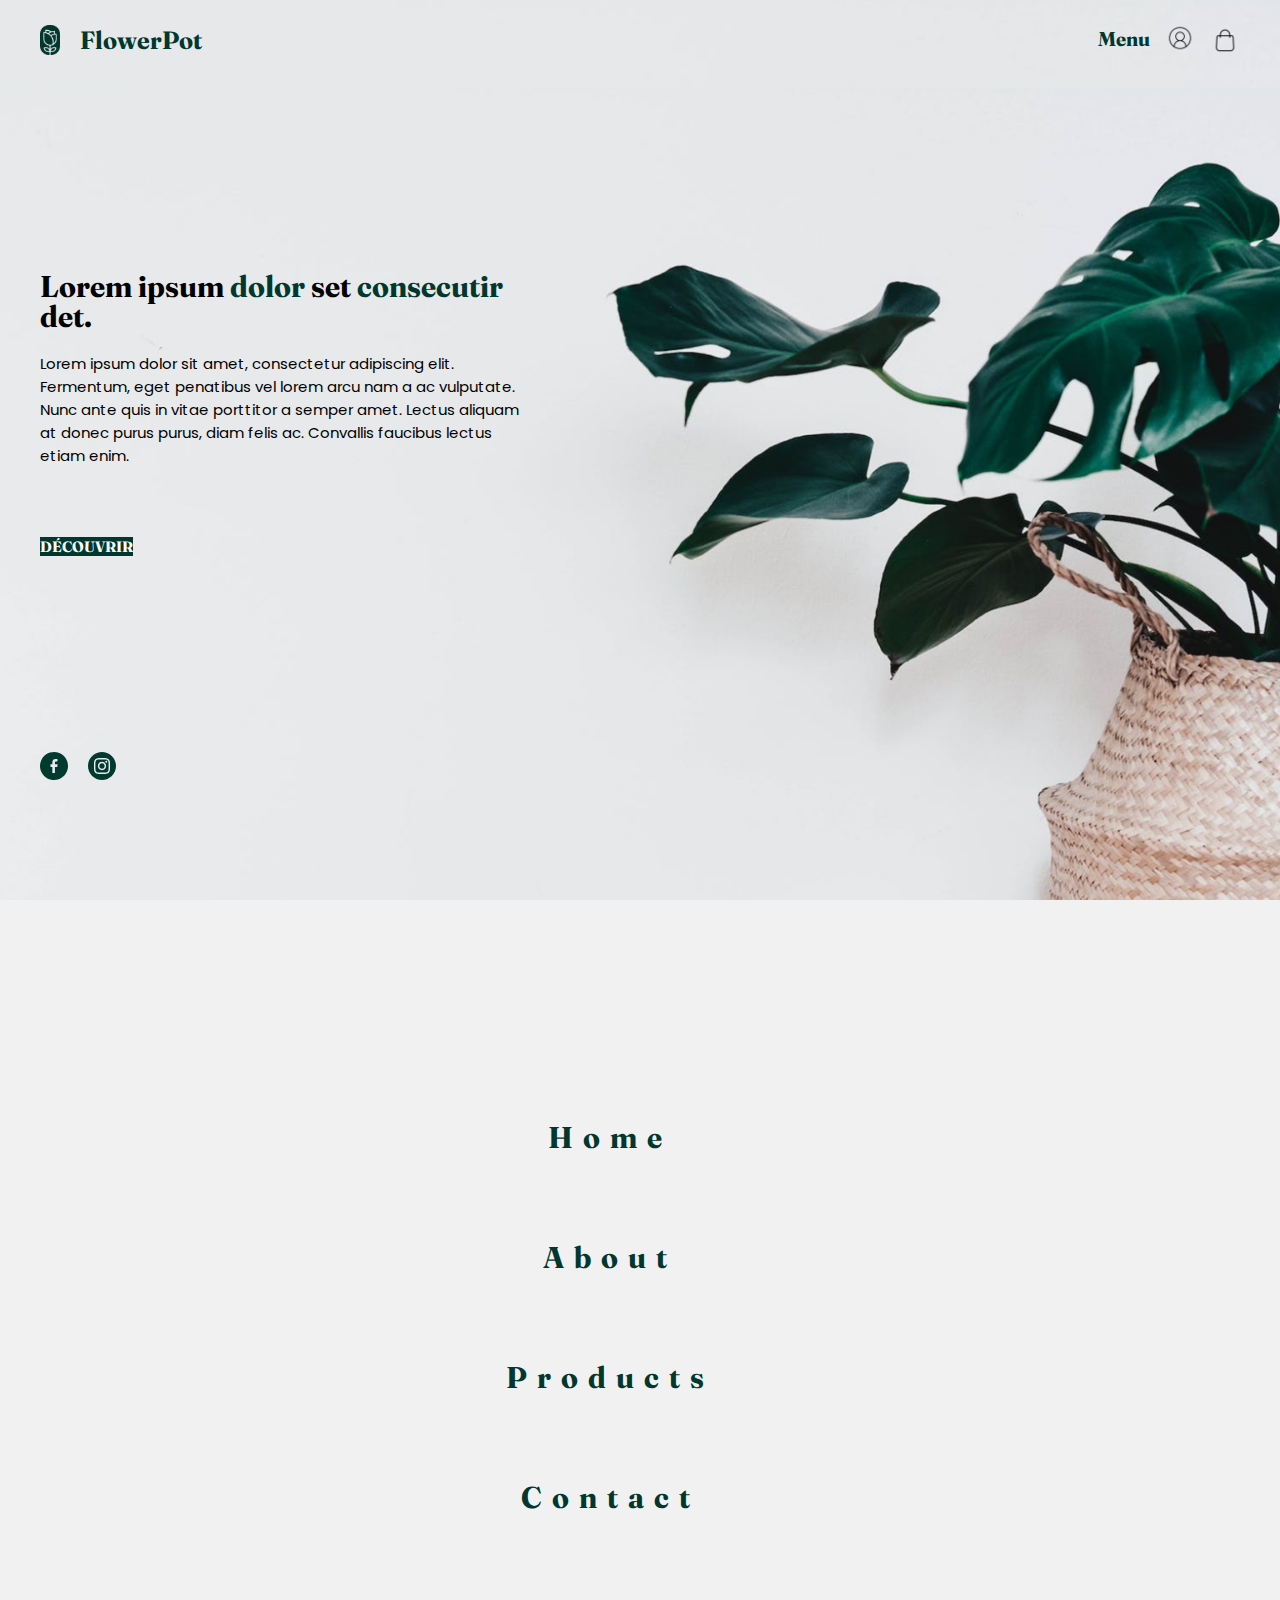
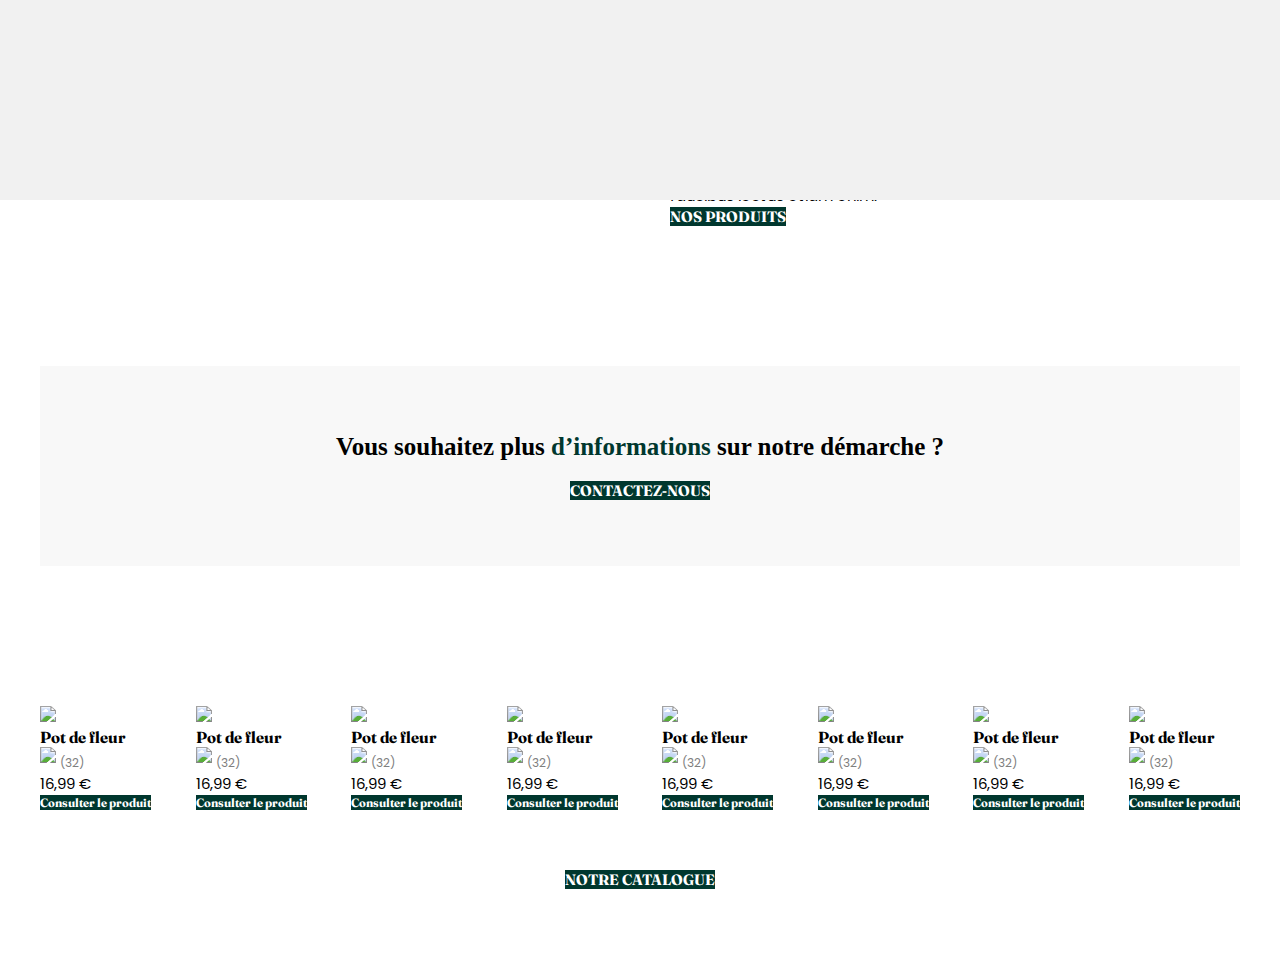
==== index.html @ 6c5908bf "Some changes" ====
<!DOCTYPE html>
<html lang="en">

<head>
    <meta charset="UTF-8">
    <meta http-equiv="X-UA-Compatible" content="IE=edge">
    <meta name="viewport" content="width=device-width, initial-scale=1.0, minimum-scale=0.5, maximum-scale=3">
    <link rel="preconnect" href="https://fonts.googleapis.com">
    <link rel="preconnect" href="https://fonts.gstatic.com" crossorigin>
    <!-- BOOTSTRAP -->
    <link href="https://cdn.jsdelivr.net/npm/bootstrap@5.2.1/dist/css/bootstrap.min.css" rel="stylesheet"
        integrity="sha384-iYQeCzEYFbKjA/T2uDLTpkwGzCiq6soy8tYaI1GyVh/UjpbCx/TYkiZhlZB6+fzT" crossorigin="anonymous">
    <!-- CSS -->
    <link href="assets/css/style.css" rel="stylesheet">
    <!-- AOS -->
    <link href="https://unpkg.com/aos@2.3.1/dist/aos.css" rel="stylesheet">
    <!-- COMPONENTS -->
    <script src="components/primarynavbar.js" type="text/javascript" defer></script>
    <title>FlowerPot - Buy a pot to feed the earth</title>
</head>

<body>
    <div class="overlay-page"></div>
    <div class="first-section">

        <!-- <div class="intro">
            <h1 class="logo-header">
                <span class="logo">Flo</span><span class="logo">wer</span><span class="logo">pot</span>
            </h1>
        </div>-->

        <navbar-primary></navbar-primary>

        <div class="wrapper-content">
            <div class="content">
                <div class="content-infos">
                    <h1>
                        Lorem ipsum <span class="bold-txt">dolor</span> set <span class="bold-txt">consecutir</span>
                        det.
                    </h1>
                    <p>Lorem ipsum dolor sit amet, consectetur adipiscing elit. Fermentum, eget penatibus vel lorem arcu
                        nam a ac vulputate. Nunc ante quis in vitae porttitor a semper amet. Lectus aliquam at donec
                        purus purus, diam felis ac. Convallis faucibus lectus etiam enim.</p>
                    <div><a class="btn primary-btn">Découvrir</a></div>
                </div>
                <div class="content-socialMedia">
                    <div class="socialMedia">
                        <a id="facebook" href="https://www.facebook.com/"
                        target="_blank" title="Lien vers la page Facebook de FlowerPot">
                            <img src="assets/images/socials/facebook.svg" alt="facebook">
                        </a>
                        <a id="instagram" href="https://www.instagram.com/"
                        target="_blank" title="Lien vers la page Instagram de FlowerPot">
                            <img src="assets/images/socials/instagram.svg" alt="instagram">
                        </a>
                    </div>

                </div>

            </div>
        </div>
    </div>
    <section class="about">
        <div class="wrapper-row">
            <div class="about__company-content">
                <h2>Lorem ipsum dolor set
                    <strong class="strong-green">consecutir</strong> det.
                </h2>
                <p>Lorem ipsum <strong>dolor sit amet</strong>, consectetur adipiscing elit. Fermentum, eget
                    <strong>penatibus vel lorem</strong> arcu nam
                    a ac vulputate. Nunc ante quis in vitae porttitor a semper amet. Lectus aliquam at donec purus
                    purus, diam felis ac. <strong>Convallis faucibus</strong> lectus etiam enim. Lorem ipsum dolor sit
                    amet, consectetur
                    adipiscing elit. Fermentum, eget penatibus vel lorem arcu nam a ac vulputate.
                </p>
                <p>Lorem ipsum dolor sit amet, consectetur <strong>adipiscing elit</strong>. Fermentum, eget penatibus
                    vel lorem arcu nam
                    a ac vulputate. Nunc ante quis in vitae porttitor a semper amet. Lectus aliquam at donec purus
                    purus, diam felis ac. Convallis faucibus lectus etiam enim. Nunc ante quis in vitae porttitor a
                    semper amet. Lectus aliquam at <strong>donec purus purus</strong>, diam felis ac. Convallis faucibus
                    lectus etiam
                    enim.Nunc ante quis in vitae porttitor a semper amet. Lectus aliquam at donec purus purus, diam
                    felis ac. Convallis faucibus lectus etiam enim.</p>
                <a class="btn primary-btn" href="/qui-sommes-nous">Qui sommes-nous ?</a>
            </div>
            <img class="about__company-img" src="assets/images/flowerpot-office.webp">
        </div>
        <div class="wrapper-row">
            <img class="about__product-img" src="assets/images/flowerpot-product.webp">
            <div class="about__product-content">
                <h2>Lorem ipsum dolor set
                    <strong class="strong-green">consecutir</strong> det.
                </h2>
                <p>Lorem ipsum <strong>dolor sit amet</strong>, consectetur adipiscing elit. Fermentum, eget
                    <strong>penatibus vel lorem</strong> arcu nam
                    a ac vulputate. Nunc ante quis in vitae porttitor a semper amet. Lectus aliquam at donec purus
                    purus, diam felis ac. <strong>Convallis faucibus</strong> lectus etiam enim. Lorem ipsum dolor sit
                    amet, consectetur
                    adipiscing elit. Fermentum, eget penatibus vel lorem arcu nam a ac vulputate.
                </p>
                <p>Lorem ipsum dolor sit amet, consectetur <strong>adipiscing elit</strong>. Fermentum, eget penatibus
                    vel lorem arcu nam
                    a ac vulputate. Nunc ante quis in vitae porttitor a semper amet. Lectus aliquam at donec purus
                    purus, diam felis ac. Convallis faucibus lectus etiam enim. Nunc ante quis in vitae porttitor a
                    semper amet. Lectus aliquam at <strong>donec purus purus</strong>, diam felis ac. Convallis faucibus
                    lectus etiam enim.</p>
                <a class="btn primary-btn" href="/nos-produits">Nos produits</a>
            </div>
        </div>
    </section>
    <section class="contact__banner">
        <div class="wrapper-row">
            <div class="banner">
                <h3>Vous souhaitez plus <strong class="strong-green">d’informations</strong> sur notre démarche ?</h3>
                <a class="btn primary-btn" href="/contact">Contactez-nous</a>
            </div>
        </div>
    </section>

    <section class="products">
        <div class="wrapper-column">
            <ul class="row products__list">
                <li class="col-sm-3">
                    <img src="./assets/images/flowerpot-product-item.webp">
                    <h3>Pot de fleur</h3>
                    <span><img src="./assets/images/flowerpot-product-rank.svg" class="product__rank">(32)</span>
                    <p class="price">16,99 €</p> <a class="btn secondary-btn" href="/nos-produits/produits">Consulter le
                        produit</a>
                </li>
                <li class="col-sm-3">
                    <img src="./assets/images/flowerpot-product-item.webp">
                    <h3>Pot de fleur</h3>
                    <span><img src="./assets/images/flowerpot-product-rank.svg" class="product__rank">(32)</span>
                    <p class="price">16,99 €</p> <a class="btn secondary-btn" href="/nos-produits/produits">Consulter le
                        produit</a>
                </li>
                <li class="col-sm-3">
                    <img src="./assets/images/flowerpot-product-item.webp">
                    <h3>Pot de fleur</h3>
                    <span><img src="./assets/images/flowerpot-product-rank.svg" class="product__rank">(32)</span>
                    <p class="price">16,99 €</p> <a class="btn secondary-btn" href="/nos-produits/produits">Consulter le
                        produit</a>
                </li>
                <li class="col-sm-3">
                    <img src="./assets/images/flowerpot-product-item.webp">
                    <h3>Pot de fleur</h3>
                    <span><img src="./assets/images/flowerpot-product-rank.svg" class="product__rank">(32)</span>
                    <p class="price">16,99 €</p> <a class="btn secondary-btn" href="/nos-produits/produits">Consulter le
                        produit</a>
                </li>
                <li class="col-sm-3">
                    <img src="./assets/images/flowerpot-product-item.webp">
                    <h3>Pot de fleur</h3>
                    <span><img src="./assets/images/flowerpot-product-rank.svg" class="product__rank">(32)</span>
                    <p class="price">16,99 €</p> <a class="btn secondary-btn" href="/nos-produits/produits">Consulter le
                        produit</a>
                </li>
                <li class="col-sm-3">
                    <img src="./assets/images/flowerpot-product-item.webp">
                    <h3>Pot de fleur</h3>
                    <span><img src="./assets/images/flowerpot-product-rank.svg" class="product__rank">(32)</span>
                    <p class="price">16,99 €</p> <a class="btn secondary-btn" href="/nos-produits/produits">Consulter le
                        produit</a>
                </li>
                <li class="col-sm-3">
                    <img src="./assets/images/flowerpot-product-item.webp">
                    <h3>Pot de fleur</h3>
                    <span><img src="./assets/images/flowerpot-product-rank.svg" class="product__rank">(32)</span>
                    <p class="price">16,99 €</p> <a class="btn secondary-btn" href="/nos-produits/produits">Consulter le
                        produit</a>
                </li>
                <li class="col-sm-3">
                    <img src="./assets/images/flowerpot-product-item.webp">
                    <h3>Pot de fleur</h3>
                    <span><img src="./assets/images/flowerpot-product-rank.svg" class="product__rank">(32)</span>
                    <p class="price">16,99 €</p> <a class="btn secondary-btn" href="/nos-produits/produits">Consulter le
                        produit</a>
                </li>
            </ul>


            <div class="btn-container">
                <a class="btn primary-btn" href="/contact">Notre catalogue</a>
            </div>
        </div>
    </section>

    <section></section>
    <footer></footer>
</body>
<!-- GSAP -->
<script src="assets/js/gsap/gsap.js"></script>
<!-- BOOTSTRAP -->
<script src="https://cdn.jsdelivr.net/npm/bootstrap@5.2.1/dist/js/bootstrap.bundle.min.js"
    integrity="sha384-u1OknCvxWvY5kfmNBILK2hRnQC3Pr17a+RTT6rIHI7NnikvbZlHgTPOOmMi466C8"
    crossorigin="anonymous"></script>
<!-- JS -->
<script src="assets/js/splashscreen.js"></script>
<script src="assets/js/header.js"></script>
<script src="assets/js/homepage.js"></script>
<!-- AOS -->
<script src="https://unpkg.com/aos@2.3.1/dist/aos.js"></script>

</html>
---- assets/css/style.css ----
* {
  padding: 0px;
  margin: 0px;
  text-decoration: none;
  list-style: none;
  box-sizing: border-box;
}

body,
html {
  font-size: 62.5% !important;
  scroll-behavior: smooth;
  width: 100%;
  overflow-x: hidden;
  margin: 0;
}

*,
:after,
:before {
  box-sizing: border-box;
  margin: 0;
}

ul {
  list-style-type: none;
  padding: 0;
}

a {
  text-decoration: none;
  color: initial;
}

@font-face {
  font-family: "fraunces";
  src: url("../font/Fraunces_Bold.woff2") format("woff2");
  font-display: swap;
}
@font-face {
  font-family: "poppins";
  src: url("../font/Poppins_Regular.woff2") format("woff2");
  font-display: swap;
}
html {
  font-size: 16px;
}
html h1 {
  font-size: 3rem;
  font-family: "fraunces";
  font-weight: bold;
  line-height: 3rem;
}
@media screen and (max-width: 900px) {
  html h1 {
    font-size: 2rem;
    line-height: 2rem;
  }
}
html h2 {
  font-size: 3rem;
  line-height: 3rem;
}
@media screen and (max-width: 900px) {
  html h2 {
    font-size: 2rem;
    line-height: 2rem;
  }
}
html h3 {
  font-size: 2.5rem;
}
@media screen and (max-width: 900px) {
  html h3 {
    font-size: 2rem;
  }
}
@media screen and (max-width: 425px) {
  html h3 {
    font-size: 1.5rem;
  }
}
html h4 {
  font-size: 2rem;
}
html p {
  font-size: 1.5rem;
  font-family: "poppins";
}
@media screen and (max-width: 900px) {
  html p {
    font-size: 1.2rem;
  }
}
@media screen and (max-width: 900px) {
  html .primary-btn, html .secondary-btn {
    font-size: 1.2rem;
  }
}
html label {
  font-size: 1.5rem;
  font-family: "poppins";
}
@media screen and (max-width: 900px) {
  html label {
    font-size: 1.2rem;
  }
}
@media screen and (max-width: 425px) {
  html label {
    font-size: 1.2rem;
  }
}

::selection {
  color: #fff;
  background: #191919;
}

.wrapper-column {
  display: flex;
  max-width: 134rem;
  width: 100%;
  margin: 0 auto;
  padding: 0 4rem;
  flex-direction: column;
}

.wrapper-row {
  display: flex;
  align-items: center;
  max-width: 134rem;
  width: 100%;
  margin: 0 auto;
  padding: 0 4rem;
  flex-direction: row;
}
@media screen and (max-width: 900px) {
  .wrapper-row {
    flex-direction: column;
  }
}

.wrapper-row + .wrapper-row {
  padding-top: 12rem;
}
@media screen and (max-width: 900px) {
  .wrapper-row + .wrapper-row {
    padding-top: 8rem;
  }
}

.strong-green {
  color: #00372E;
}

.primary-btn {
  background-color: #00372E;
  border-radius: 0;
  text-transform: uppercase;
  font-size: 1.5rem;
  color: #fff;
  font-weight: bold;
  font-family: "fraunces";
  --bs-btn-padding-x: 1.75rem;
  --bs-btn-padding-y: .6rem;
  margin-top: 2rem;
}
.primary-btn:hover {
  background-color: #191919 !important;
  color: #fff !important;
}

.secondary-btn {
  background-color: #00372E;
  border-radius: 0;
  font-size: 1.2rem;
  color: #fff;
  font-weight: bold;
  font-family: "fraunces";
  --bs-btn-padding-x: 1.5rem;
  --bs-btn-padding-y: .6rem;
}
.secondary-btn:hover {
  background-color: #191919 !important;
  color: #fff !important;
}

.btn-container {
  display: flex;
  justify-content: center;
}

.cta-discover {
  width: 250px;
  border: #00372E;
  height: 40px;
  background-color: #00372E;
  display: flex;
  align-items: center;
  justify-content: center;
  color: white;
  transition: 0.2s ease-in-out;
  font-family: "poppins";
  cursor: pointer;
}
.cta-discover:hover {
  background-color: white;
  color: #00372E;
  border: 1px solid #00372E;
}

@keyframes translateTxt {
  0% {
    opacity: 0;
    transform: translateY(40px);
  }
  100% {
    opacity: 1;
    transform: translateY(0px);
  }
}
@keyframes fadePage {
  0% {
    opacity: 0;
  }
  100% {
    opacity: 1;
  }
}
.overlay-page {
  position: absolute;
  overflow: hidden;
  background-color: #00372E;
  width: 0vw;
  height: 100vh;
  top: 0;
  left: 0;
  z-index: 9999999999;
  animation: transitionPage 1.3s ease-in-out;
}

@keyframes transitionPage {
  0% {
    transform: translateX(100vw);
    width: 0%;
  }
  50% {
    transform: translateX(0vw);
    width: 50%;
  }
  50% {
    transform: translateX(0vw);
    width: 100%;
  }
}
.secondary__header {
  background-color: #F8F8F8;
  position: relative !important;
}

#header {
  width: 100%;
  height: 80px;
  position: absolute;
  top: 0;
  left: 0;
  display: flex;
  justify-content: space-around;
  align-items: center;
}
#header #header-wrapper {
  max-width: 134rem;
  padding: 0 4rem;
  width: 100%;
  height: 100%;
  display: flex;
  z-index: 8888888;
}
#header #header-wrapper #logo-wrapper {
  width: 50%;
  height: 100%;
  display: flex;
  align-items: center;
  justify-content: center;
  transition: 0.1s ease-in-out;
}
#header #header-wrapper #logo-wrapper a {
  display: flex;
  width: 100%;
  height: 100%;
  align-items: center;
  justify-content: flex-start;
  text-decoration: none;
}
#header #header-wrapper #logo-wrapper a img {
  width: 20px;
  height: auto;
  opacity: 1 !important;
  bottom: 0px;
}
#header #header-wrapper #logo-wrapper a p {
  margin-bottom: 0px;
  margin-left: 20px;
  font-family: "fraunces";
  border-bottom: 0px;
  color: #00372E;
  font-weight: bold;
  font-size: 2.5rem;
}
#header #header-wrapper #menu-wrapper {
  width: 50%;
  height: 100%;
  display: flex;
  align-items: center;
  justify-content: flex-end;
  font-family: "fraunces";
  font-size: 2rem;
}
#header #header-wrapper #menu-wrapper img {
  height: auto;
  width: 30px;
  margin-left: 15px;
  cursor: pointer;
  color: #00372E;
}
#header #header-wrapper #menu-wrapper img:hover {
  opacity: 0.8;
}
#header #header-wrapper #menu-wrapper .menu {
  margin-top: -3px;
  text-decoration: none;
  color: #00372E;
  font-weight: 400;
  cursor: pointer;
}
#header #header-wrapper #menu-wrapper .menu:hover {
  opacity: 0.8;
}

.first-section {
  height: 100vh;
  width: 100vw;
  background-image: url("../../../assets/images/header/header.png");
  background-size: cover;
  background-position: center;
  display: flex;
  justify-content: center;
  align-items: center;
  animation: transitionPage 1.5s ease-in-out;
}
.first-section .wrapper-content {
  width: 100%;
  max-width: 134rem;
  padding: 0 4rem;
  height: 80vh;
}
.first-section .wrapper-content .content {
  width: 100%;
  height: 100%;
  display: flex;
  flex-direction: column;
  justify-content: space-around;
}
.first-section .wrapper-content .content .content-infos {
  width: 40%;
  height: 90%;
  display: flex;
  flex-direction: column;
  justify-content: center;
}
.first-section .wrapper-content .content .content-infos h1 {
  margin-bottom: 20px;
}
.first-section .wrapper-content .content .content-infos h1 .bold-txt {
  color: #00372E;
}
.first-section .wrapper-content .content .content-infos p {
  margin-bottom: 50px;
}
.first-section .wrapper-content .content .content-infos div {
  display: flex;
}
@media screen and (max-width: 900px) {
  .first-section .wrapper-content .content .content-infos {
    width: 60%;
  }
}
@media screen and (max-width: 600px) {
  .first-section .wrapper-content .content .content-infos {
    width: 100%;
  }
}
.first-section .wrapper-content .content .content-socialMedia {
  width: 50%;
  height: 10%;
  display: flex;
  justify-content: flex-start;
  align-items: center;
}
.first-section .wrapper-content .content .content-socialMedia .socialMedia {
  display: flex;
  justify-content: space-around;
  width: 50%;
  height: 20%;
  align-items: flex-end;
  justify-content: flex-start;
}
.first-section .wrapper-content .content .content-socialMedia .socialMedia a {
  margin-right: 20px;
}
.first-section .wrapper-content .content .content-socialMedia .socialMedia a img {
  width: 28px;
  height: auto;
}
@media screen and (max-width: 900px) {
  .first-section {
    background-position: initial;
  }
}

.fullPageMenu {
  position: fixed;
  top: 0;
  left: 0;
  width: 100%;
  height: 100%;
  background: #f1f1f1;
  transition: 1s ease-in-out;
  display: flex;
  flex-direction: column;
  align-items: center;
  transform: translateY(100%);
  z-index: 1000000;
  -webkit-overflow-scrolling: none;
  overflow: hidden;
  overscroll-behavior: none;
}
.fullPageMenu .nav {
  display: flex;
  height: 100%;
  width: 100%;
  justify-content: center;
  align-items: center;
  font-size: 3rem;
  font-family: "fraunces";
  -webkit-overflow-scrolling: none;
  overflow: hidden;
  overscroll-behavior: none;
}
.fullPageMenu .nav ul {
  display: flex;
  justify-content: center;
  align-items: center;
  opacity: 1;
  flex-direction: column;
  margin: auto;
  font-weight: bold;
}
.fullPageMenu .nav ul:hover a {
  opacity: 0.3;
}
.fullPageMenu .nav ul :hover a:hover {
  opacity: 1;
}
.fullPageMenu .nav ul li {
  transition: 0.2s ease-in-out;
  line-height: 55px;
  text-align: justify;
  opacity: 1;
  font-family: 0.8rem;
  margin-bottom: 20px;
  display: flex;
  width: auto;
  height: 100px;
  justify-content: space-between;
  transition: 0.1s ease-in-out;
}
.fullPageMenu .nav ul li:hover img {
  display: block;
  transform: scale(1);
}
.fullPageMenu .nav ul li a {
  transition: 0.4s ease-in-out;
  text-decoration: none;
  color: #00372E;
  letter-spacing: 10px;
}
.fullPageMenu .nav ul li img {
  width: 40px;
  height: 40px;
  transform: scale(0);
  transition: 0.2s ease-in-out;
  margin-top: 10px;
  margin-left: 20px;
}
.fullPageMenu .img-wrapper {
  overflow: hidden;
  width: 250px;
  height: 350px;
  position: absolute;
  top: 45%;
  left: 25%;
  transform: translate(-50%, -50%);
  opacity: 0.8;
  border-radius: 25px;
  cursor: pointer;
}
.fullPageMenu .img-wrapper img {
  height: 100%;
  width: 100%;
  transition: 0.3s ease-in-out;
}
.fullPageMenu .img-wrapper img:hover {
  transform: scale(1.5);
}

.fullPageMenu.active {
  top: 0;
  left: 0;
  opacity: 1;
  position: fixed;
  transform: translateY(0%);
  z-index: 1000000;
}

.menu {
  z-index: 9999999999;
}
.menu .menuicon {
  position: fixed;
  top: 42px;
  right: 20px;
  height: 20px;
  width: 20px;
  background-color: black;
  border-radius: 150px;
  transform: scale(1);
  transition: 0.4s ease-in-out;
  cursor: pointer;
  z-index: 1000000;
}
.menu .menuicon:hover {
  transform: scale(1.1);
}
.menu p {
  position: fixed;
  top: 40px;
  right: 70px;
  height: 20px;
  width: 20px;
  transform: scale(1);
  transition: 0.4s ease-in-out;
  cursor: pointer;
  font-family: "fraunces";
  font-weight: 200;
  font-size: 20px;
  z-index: 1000000;
}
.menu .menuicon.active {
  height: 20px;
  width: 20px;
  background-color: black;
  border-radius: 150px;
  transform: scale(1);
  transition: 0.4s ease-in-out;
  cursor: pointer;
  z-index: 1000000;
}
.menu .menuicon.active:hover {
  transform: scale(1.1);
}
.menu:hover p {
  opacity: 1;
}

.footer {
  background: #191919;
  justify-content: space-between;
  width: 100%;
  height: auto;
}
.footer .user_footer {
  display: flex;
  align-items: center;
  justify-content: space-between;
  width: 100%;
  height: 30vh;
}
.footer .user_footer .reseaux {
  color: #FFFFFF;
  display: flex;
  justify-content: space-between;
  flex-direction: column;
  align-items: flex-start;
  width: 50%;
  height: 80%;
}
.footer .user_footer .reseaux .wrapper-reseaux {
  width: 80%;
  height: 100%;
  margin: auto;
  display: flex;
  flex-direction: column;
  justify-content: space-around;
}
.footer .user_footer .reseaux .logo {
  width: auto;
  height: auto;
  opacity: 1;
  display: flex;
  align-items: center;
}
.footer .user_footer .reseaux .logo h2 {
  font-size: 2rem;
}
.footer .user_footer .reseaux .logo img {
  color: white;
  width: 25px;
  margin-right: 10px;
}
.footer .user_footer .reseaux .txt {
  width: 60%;
  height: auto;
}
.footer .user_footer .reseaux .txt p {
  font-size: 1rem;
}
.footer .user_footer .reseaux .links a img {
  margin-right: 10px;
}
.footer .user_footer .infos {
  display: flex;
  justify-content: space-between;
  font-family: "Poppins" !important;
  width: 50%;
  height: 100%;
  color: white;
  align-items: center;
}
.footer .user_footer .infos .list_info {
  display: flex;
  width: 100%;
  height: auto;
  justify-content: space-around;
}
.footer .user_footer .infos .list_info li h3 {
  font-size: 1.5rem;
  margin-bottom: 5px;
}
.footer .user_footer .infos .list_info li ul li {
  font-size: 1rem;
  margin-bottom: 5px;
}
.footer .user_footer .infos .list_info li ul li a {
  color: white;
}
.footer .line {
  width: 89%;
  height: 1px;
  left: 241.77px;
  top: 348px;
  color: white;
  background-color: white;
  margin: auto;
}
.footer .right {
  height: 6vh;
  width: 88%;
  display: flex;
  justify-content: space-between;
  color: white;
  margin: auto;
  align-items: center;
}
.footer .right .right_p {
  font-size: 1rem;
  font-family: "poppins";
}

.section__info {
  padding: 40px 0;
  height: 100%;
  width: 100%;
  display: flex;
  flex-direction: row;
  justify-content: center;
  text-align: justify;
}
.section__info h2 {
  font-family: "fraunces";
  font-weight: bold;
  font-size: 2rem;
  line-height: 2rem;
  margin-bottom: 1rem;
  margin-top: 2rem;
}
.section__info h3 {
  font-family: "fraunces";
  font-weight: bold;
  font-size: 1.6rem;
  line-height: 1.6rem;
  margin-bottom: 1rem;
}
.section__info p,
.section__info li {
  font-size: 1.5rem;
  font-family: "poppins";
  margin-bottom: 1rem;
}
.section__info ul {
  padding-left: 1rem;
}
.section__info a {
  font-weight: bold;
}
.section__info a:hover {
  color: #00372E;
}

.intro {
  position: fixed;
  z-index: 1;
  left: 0;
  top: 0;
  width: 100%;
  height: 100vh;
  background-color: #00372E;
  color: white;
  transition: 1s;
  z-index: 99999999;
}

.logo-header {
  position: absolute;
  top: 50%;
  left: 50%;
  transform: translate(-50%, -50%);
}

.logo {
  position: relative;
  display: inline-block;
  bottom: -20px;
  opacity: 0;
  font-size: 5rem;
  font-weight: 600;
}

.logo.active {
  bottom: 0;
  opacity: 1;
  transition: ease-in-out 0.5s;
}

.logo.fade {
  bottom: 150px;
  opacity: 0;
  transition: ease-in-out 0.5s;
}

#error-page {
  position: absolute;
  top: 0;
  left: 0;
  height: 100vh;
  width: 100vw;
  background-color: white;
}

.wrapper_txt {
  display: flex;
  justify-content: center;
  align-items: center;
  flex-direction: column;
  position: absolute;
  transform: translate(-50%, -50%);
  color: black;
  text-align: center;
  z-index: 9999;
  animation: translateText 4s ease-in-out;
  animation-iteration-count: infinite;
}
.wrapper_txt h1 {
  font-size: 5rem;
}
.wrapper_txt #drag-txt {
  font-size: 1rem;
}
.wrapper_txt #drag-txt span {
  font-style: italic;
}
.wrapper_txt #drag-txt a {
  border-bottom: 1px solid;
}

@keyframes translateText {
  0% {
    transform: translateY(0px);
  }
  50% {
    transform: translateY(-10px);
  }
  100% {
    transform: translateY(0px);
  }
}
.content__drag-area {
  height: 100vh;
  width: 100vw;
  color: aquamarine;
  position: absolute;
  top: 0;
  left: 0;
  display: flex;
  justify-content: space-around;
  align-items: center;
}

.img-drag {
  position: relative;
  background-color: white;
  width: 16vw;
  height: 20vw;
  min-height: 150px;
  min-width: 120px;
  max-height: 750px;
  max-width: 600px;
  margin: 4rem;
  cursor: grab;
  /* will-change: transform; */
}
.img-drag img {
  width: 100%;
  height: 100%;
}

/*About*/
.about,
.contact__banner, .products, .contact {
  padding: 70px 0;
  height: 100%;
  width: 100%;
  display: flex;
  flex-direction: row;
  justify-content: center;
  flex-direction: column;
}

.about__company-content {
  width: 50%;
  margin-right: 6rem;
}
@media screen and (max-width: 900px) {
  .about__company-content {
    width: 100%;
    margin-right: 0;
  }
}
.about__company-content h2 {
  font-family: "fraunces";
  font-weight: bold;
  margin-bottom: 2rem;
}

.about__company-img,
.about__product-img {
  width: 50%;
}
@media screen and (max-width: 900px) {
  .about__company-img,
.about__product-img {
    width: 100% !important;
    margin-top: 4rem;
    order: 2;
  }
}

.about__product-content {
  width: 50%;
  margin-left: 6rem;
}
@media screen and (max-width: 900px) {
  .about__product-content {
    width: 100%;
    margin-left: 0;
  }
}
.about__product-content h2 {
  font-family: "fraunces";
  font-weight: bold;
  margin-bottom: 2rem;
}

.about__company-img {
  width: 50%;
}

/*Contact banner*/
@media screen and (max-width: 900px) {
  .contact__banner {
    padding: 0;
  }
}
.contact__banner .banner {
  height: 20rem;
  width: 100%;
  background-color: #F8F8F8;
  background-image: url(../images/flowerpot-contact-banner.webp);
  background-position: center;
  background-repeat: no-repeat;
  background-size: cover;
  display: flex;
  flex-direction: column;
  justify-content: center;
  align-items: center;
  padding: 0 3rem;
  text-align: center;
}

/*Homeage products*/
.products .btn-container {
  margin-top: 4rem;
}

.products__list {
  display: flex;
  flex-direction: row;
  flex-wrap: wrap;
  justify-content: space-between;
  row-gap: 4rem;
}
.products__list h3, .products__list .product__price {
  font-family: "fraunces";
  font-size: 1.6rem;
  font-weight: bold;
}
.products__list img {
  width: 100%;
  margin-bottom: 0.4rem;
}
.products__list .product__rank {
  width: 90px;
  margin-right: 0.4rem;
}
.products__list span {
  font-family: "poppins";
  font-size: 1.2rem;
  color: gray;
}

.page__banner {
  height: 160px;
  padding: 4rem;
  background-image: url(../../../assets/images/header/header.png);
  background-repeat: no-repeat;
  background-size: cover;
  background-position: center;
  margin-bottom: 4rem;
  display: flex;
  flex-direction: column;
  justify-content: center;
}
.page__banner h1 {
  background: #00372e;
  color: #fff;
  width: fit-content;
  padding: 0.6rem;
  font-size: 3rem;
  margin-bottom: 0.5rem;
}
.page__banner span {
  font-size: 1.2rem;
  display: flex;
  flex-direction: row;
  gap: 0.6rem;
  background: #00372e;
  color: #fff;
  width: fit-content;
  padding: 0.6rem;
}
.page__banner span a {
  color: #fff;
}
.page__banner span a:hover {
  color: #191919;
}

@media (max-width: 340px) {
  .products__banner {
    padding: 1rem;
    align-items: center;
  }
}
.compte {
  height: 100vh;
  display: flex;
  flex-direction: row;
}
.compte .compte__left {
  width: 50%;
  height: 100%;
  background-color: #f8f8f8;
}
@media screen and (max-width: 600px) {
  .compte .compte__left {
    width: 100%;
  }
}
.compte .compte__left .compte__link {
  color: #00372E;
  font-weight: bold;
}
.compte .compte__left .compte__link:hover {
  color: #191919;
}
.compte .compte__left .compte__left__content {
  padding: 4rem;
  display: flex;
  flex-direction: column;
  height: calc(100% - 84px);
  justify-content: center;
  width: 100%;
}
.compte .compte__left .compte__left__content .compte__label {
  display: flex;
  flex-direction: column;
  padding: 1rem 0;
}
.compte .compte__left .compte__left__content .compte__label label {
  font-size: 1.6rem;
  margin-bottom: 0.2rem;
}
.compte .compte__left .compte__left__content .compte__label label :hover {
  border-color: #00372E;
}
.compte .compte__left .compte__left__content .compte__label input {
  height: 4rem;
  padding: 1rem;
  font-size: 1.6rem;
  width: 80%;
}
@media screen and (max-width: 600px) {
  .compte .compte__left .compte__left__content .compte__label input {
    width: 100%;
  }
}
.compte .compte__left .compte__left__content .compte__btn-container {
  margin-bottom: 1rem;
}
.compte .compte__right {
  width: 50%;
  height: 100%;
  background-image: url("../../../assets/images/header/header.png");
  background-size: cover;
  background-position: right;
  display: flex;
  justify-content: center;
  align-items: center;
}
@media screen and (max-width: 600px) {
  .compte .compte__right {
    display: none;
  }
}

.contact__container {
  display: flex;
}

.contact__form__container {
  width: 70%;
  margin-right: 8rem;
}

.primary__content {
  margin: 24px 0;
}

.contact__form label {
  margin-bottom: 4px;
}
.contact__form label a {
  color: #00372E;
}
.contact__form input,
.contact__form textarea {
  background-color: #fff;
  border-color: #191919;
  border-width: 1px;
  border-radius: 2px;
  padding: 10px 18px;
  outline: 0;
  color: #191919;
  margin-bottom: 10px;
}
.contact__form input, .contact__form textarea {
  background-color: #fff;
  border-color: #191919;
  border-width: 1px 1px 1px 1px;
  border-radius: 2px;
  padding: 10px 18px;
  outline: none;
  color: #191919;
  margin-bottom: 10px;
}
.contact__form input::placeholder, .contact__form textarea::placeholder {
  font-family: "poppins";
  font-size: 1.2rem;
}
.contact__form div {
  display: flex;
  flex-direction: column;
}
.contact__form .form__send {
  flex-direction: row;
  text-transform: uppercase;
}

.contact_form_container.success {
  flex-direction: column;
  display: flex;
  justify-content: center;
  align-items: center;
  padding: 50px 0;
}
.contact_form_container.success img {
  width: 8rem;
}

.contact__social__container {
  width: 30%;
}
.contact__social__container h2 {
  font-size: 3rem;
  text-align: center;
  color: #fff;
  font-family: "fraunces";
  margin-bottom: 3rem;
}

.contact__social-1 {
  background-image: url("../../../assets/images/flowerpot-social-facebook.webp");
  background-position: center center;
  background-size: cover;
  background-repeat: no-repeat;
  height: 50%;
  padding: 4rem;
  display: flex;
  justify-content: center;
  align-items: center;
  flex-direction: column;
  margin-bottom: 1rem;
}

.contact__social-2 {
  background-image: url("../../../assets/images/flowerpot-social-instagram.webp");
  background-position: center center;
  background-size: cover;
  background-repeat: no-repeat;
  height: 50%;
  padding: 4rem;
  display: flex;
  justify-content: center;
  align-items: center;
  flex-direction: column;
}

.send-btn {
  padding: 0.6rem 1.75rem;
  cursor: pointer;
  border: none;
}

@media (max-width: 1000px) {
  .contact__social__container h2 {
    font-size: 2rem;
  }
}
@media (max-width: 880px) {
  .contact__container {
    flex-direction: column;
  }

  .contact__social__container {
    width: 100%;
    display: flex;
    flex-direction: row;
    margin-top: 2rem;
  }
  .contact__social__container h2 {
    font-size: 2rem;
  }

  .contact__social-1 {
    width: 50%;
    margin-right: 1rem;
  }

  .contact__social-2 {
    width: 50%;
    margin-left: 1rem;
  }

  .contact__form__container {
    width: 100%;
    margin-right: 0;
  }

  .page-contact .container-row {
    flex-direction: column;
  }
}
@media (max-width: 500px) {
  .contact__social-1 {
    width: 100%;
    margin-right: 0;
  }

  .contact__social-2 {
    width: 100%;
    margin-left: 0;
  }

  .contact__social__container {
    flex-direction: column;
  }
}

/*# sourceMappingURL=style.css.map */
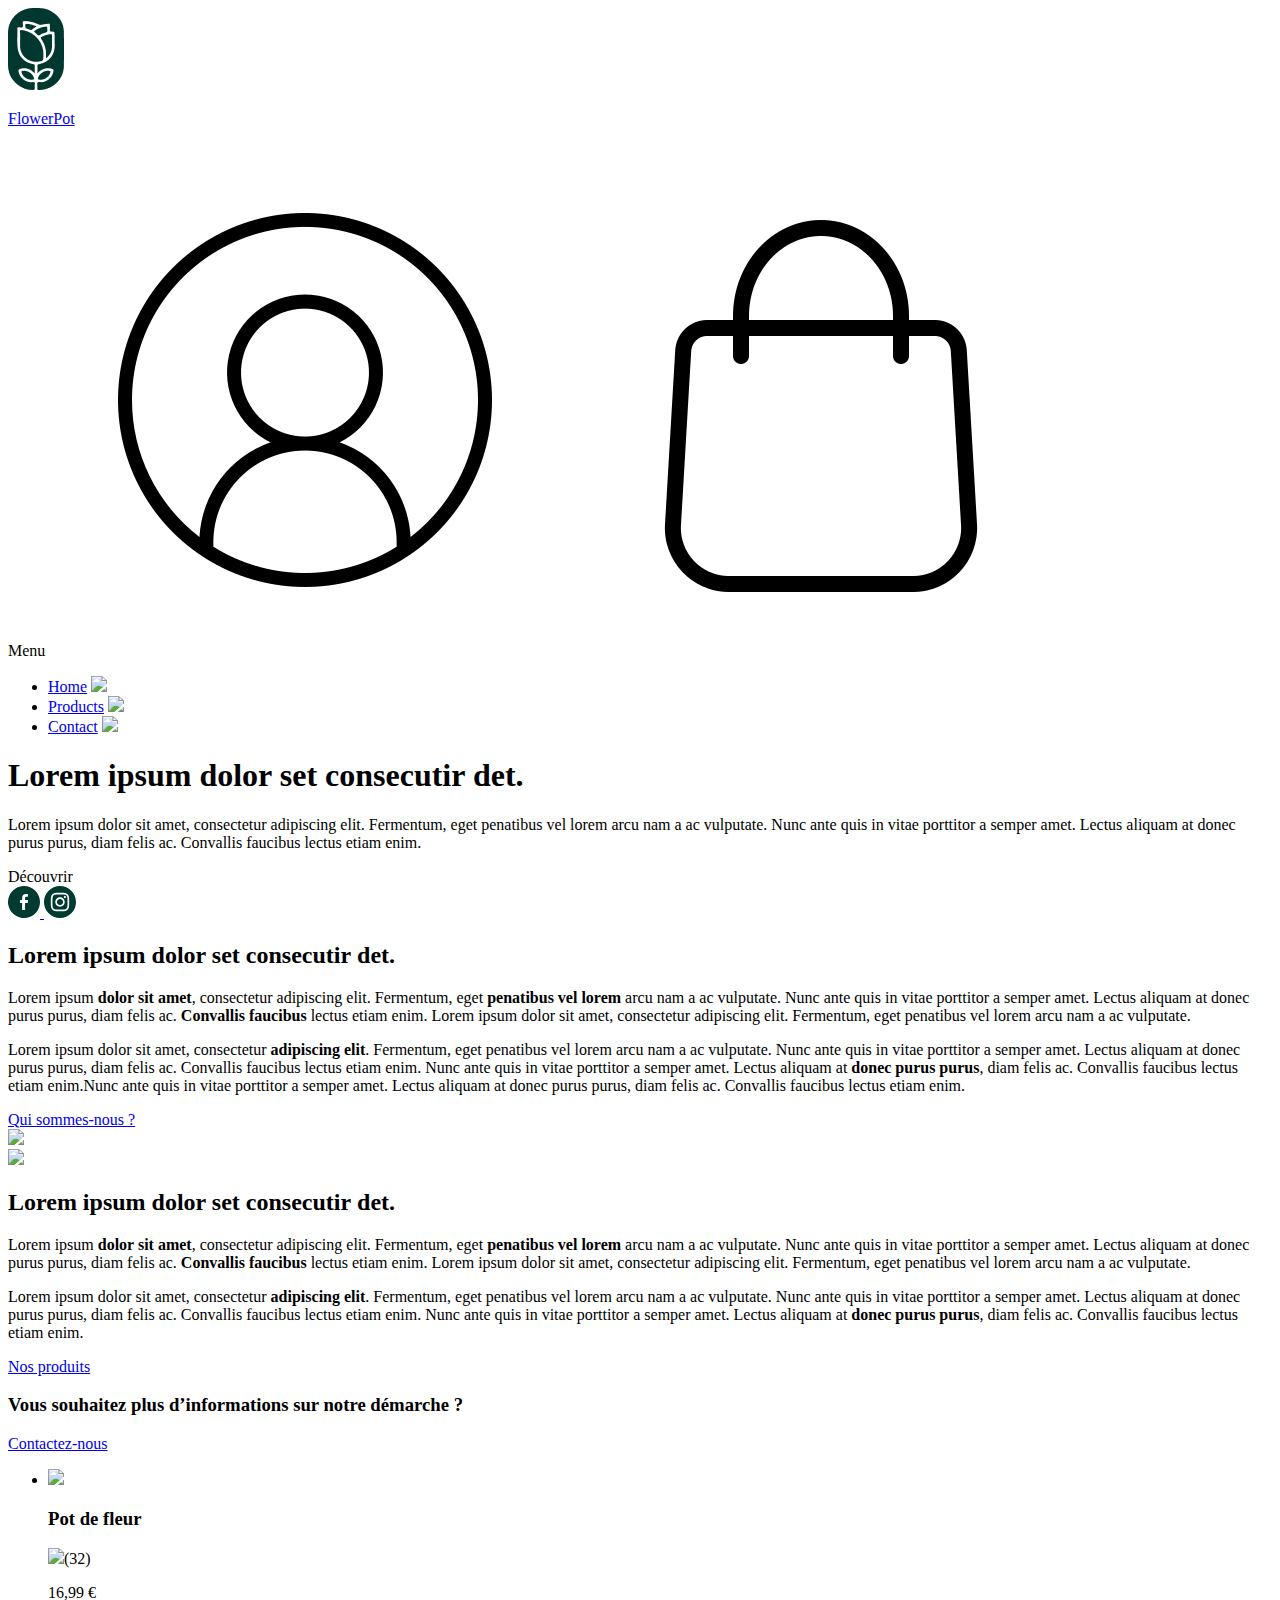
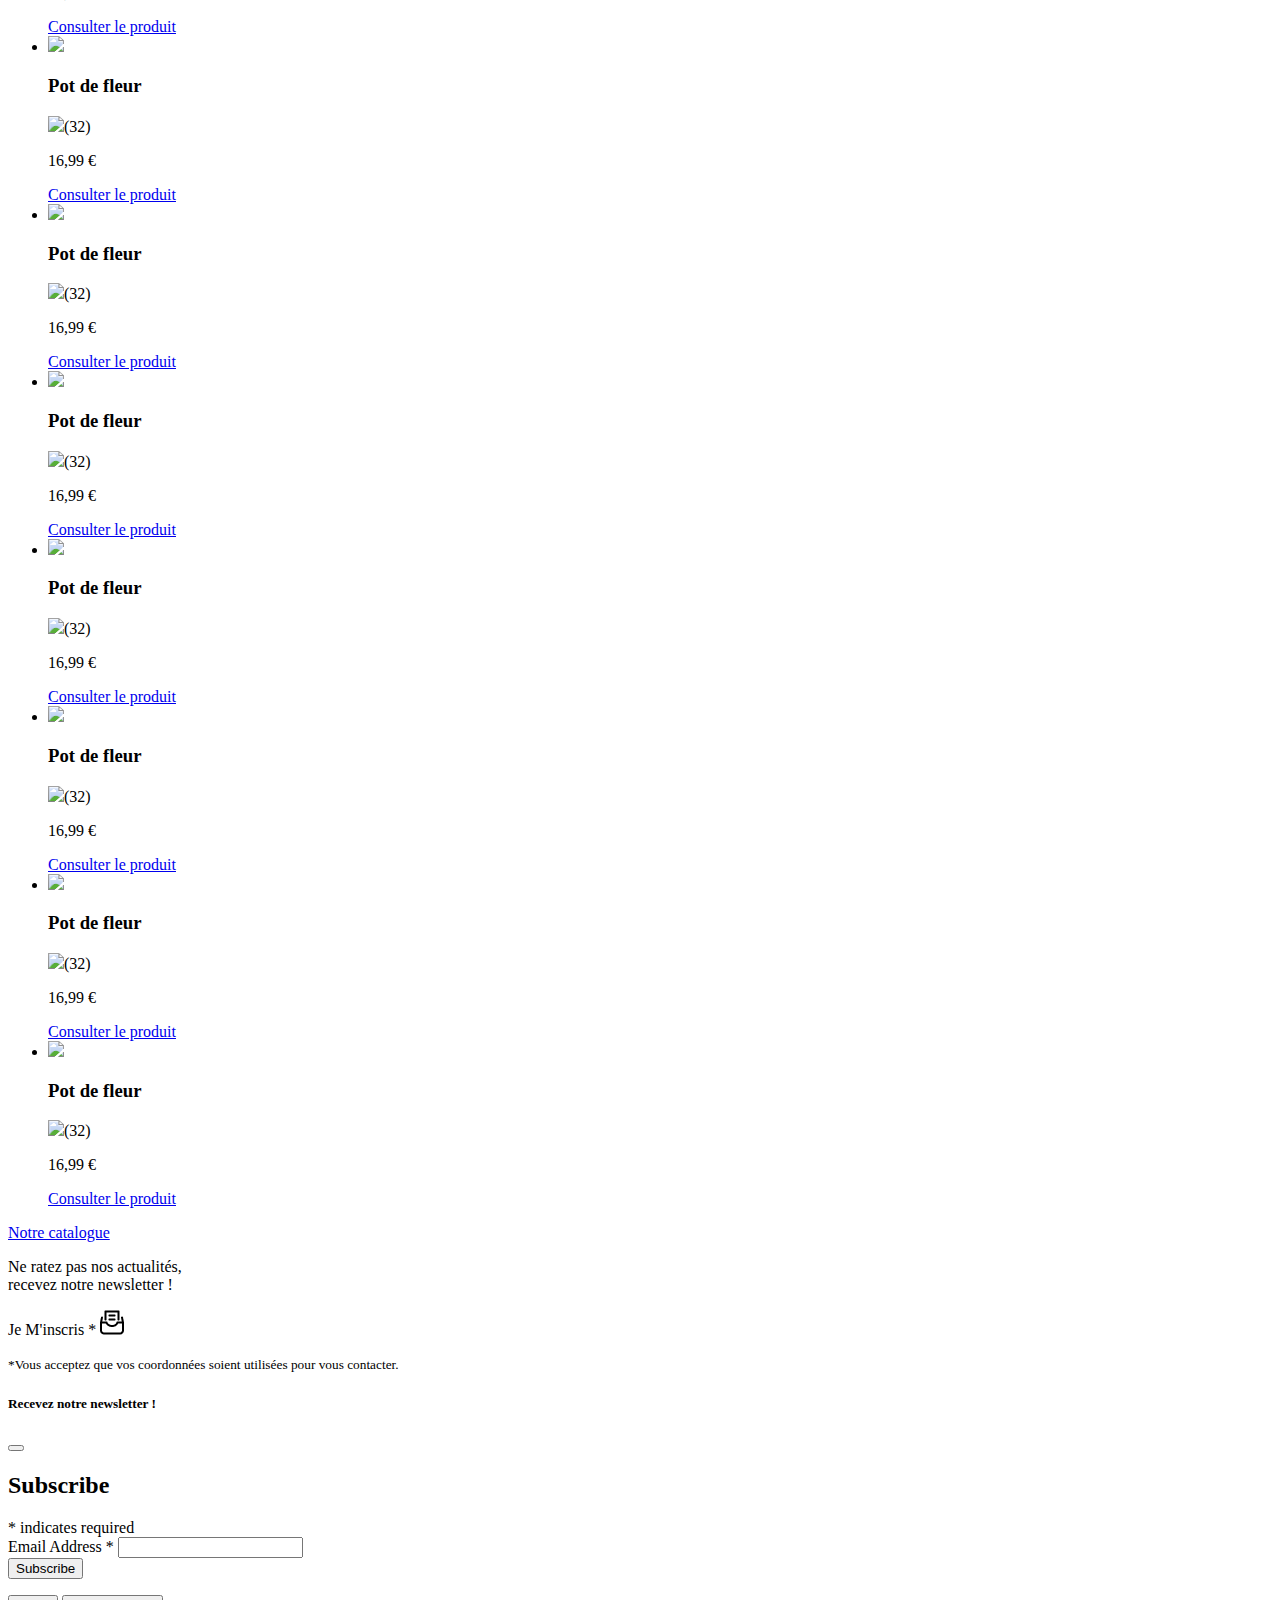
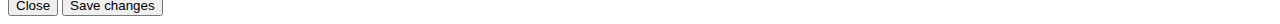
==== commit 472fe972: "Merge branch 'main' into math" ====
--- a/index.html
+++ b/index.html
@@ -16,6 +16,8 @@
     <link href="https://unpkg.com/aos@2.3.1/dist/aos.css" rel="stylesheet">
     <!-- COMPONENTS -->
     <script src="components/primarynavbar.js" type="text/javascript" defer></script>
+    <script src="components/newsletter.js" type="text/javascript" defer></script>
+    <script src="components/footer.js" type="text/javascript" defer></script>
     <title>FlowerPot - Buy a pot to feed the earth</title>
 </head>
 
@@ -186,7 +188,8 @@
     </section>
 
     <section></section>
-    <footer></footer>
+    <newsletter-component></newsletter-component>
+    <footer><footer-component></footer-component></footer>
 </body>
 <!-- GSAP -->
 <script src="assets/js/gsap/gsap.js"></script>
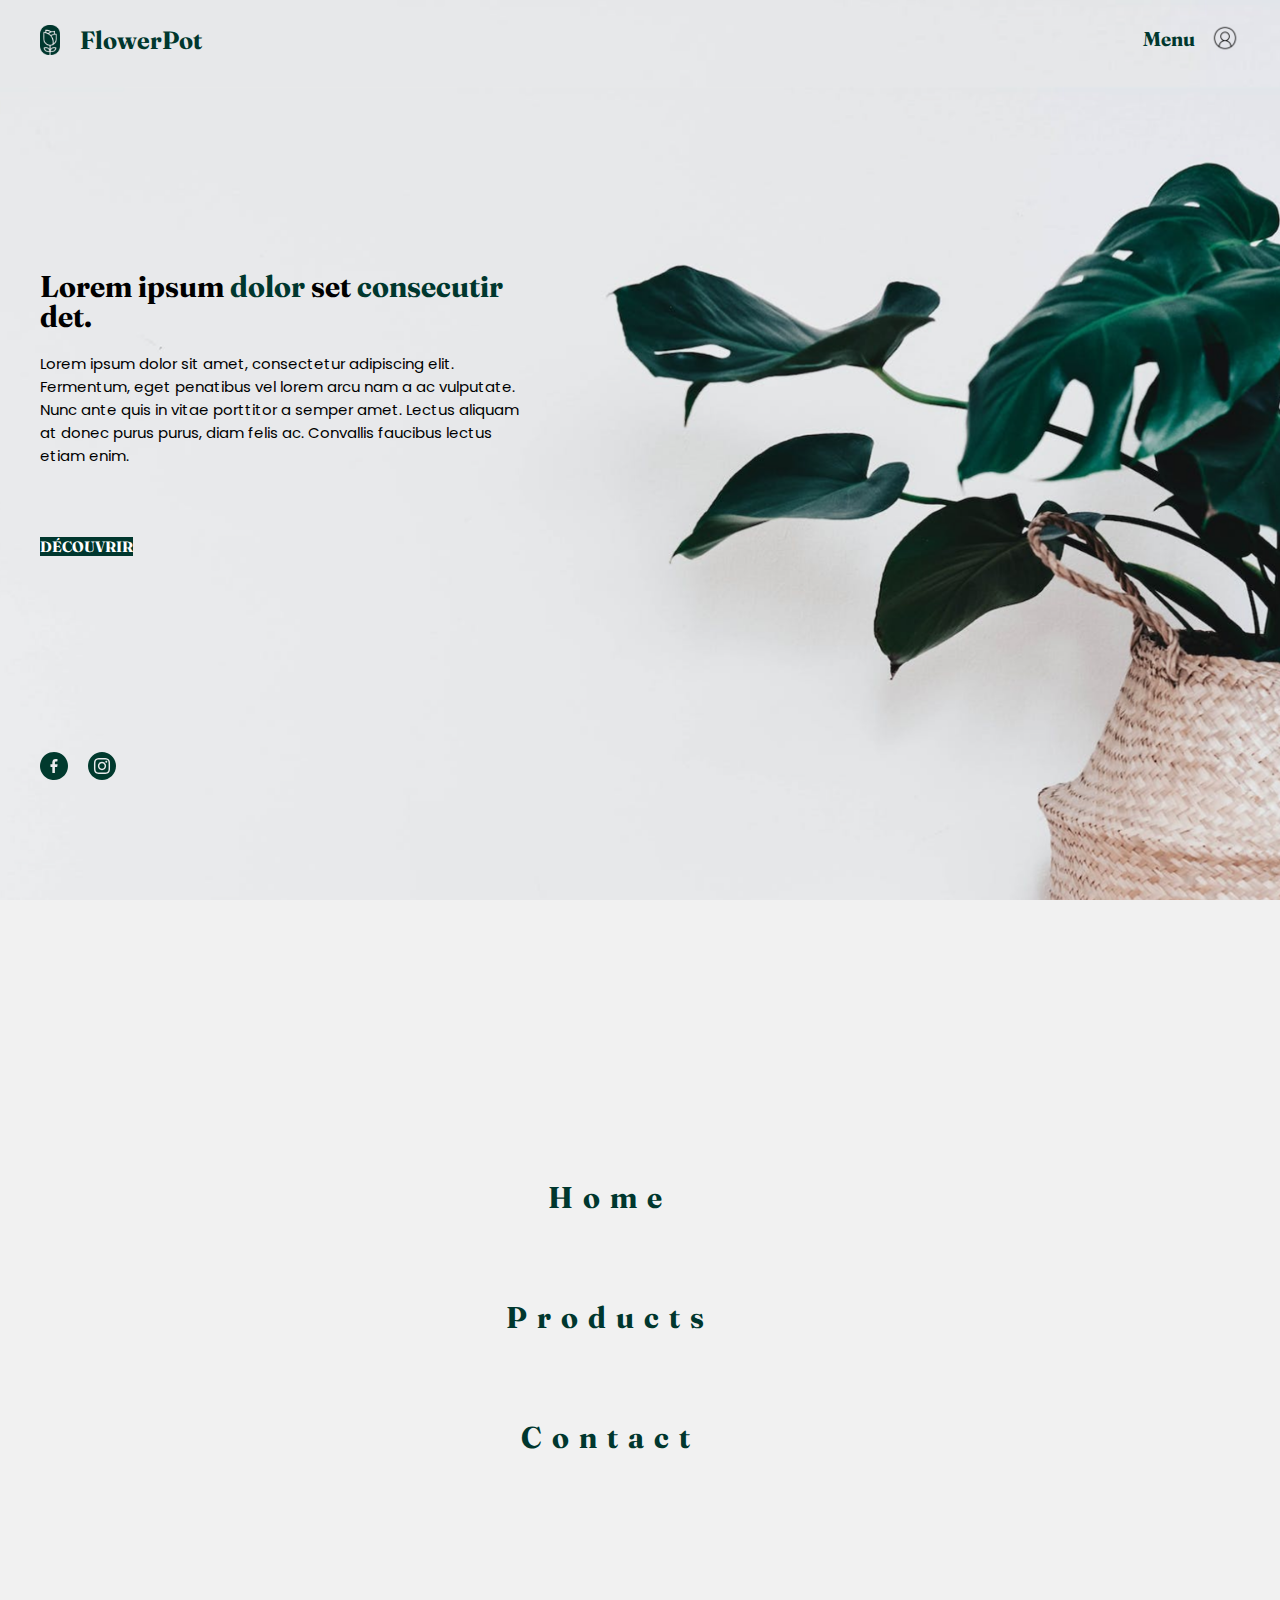
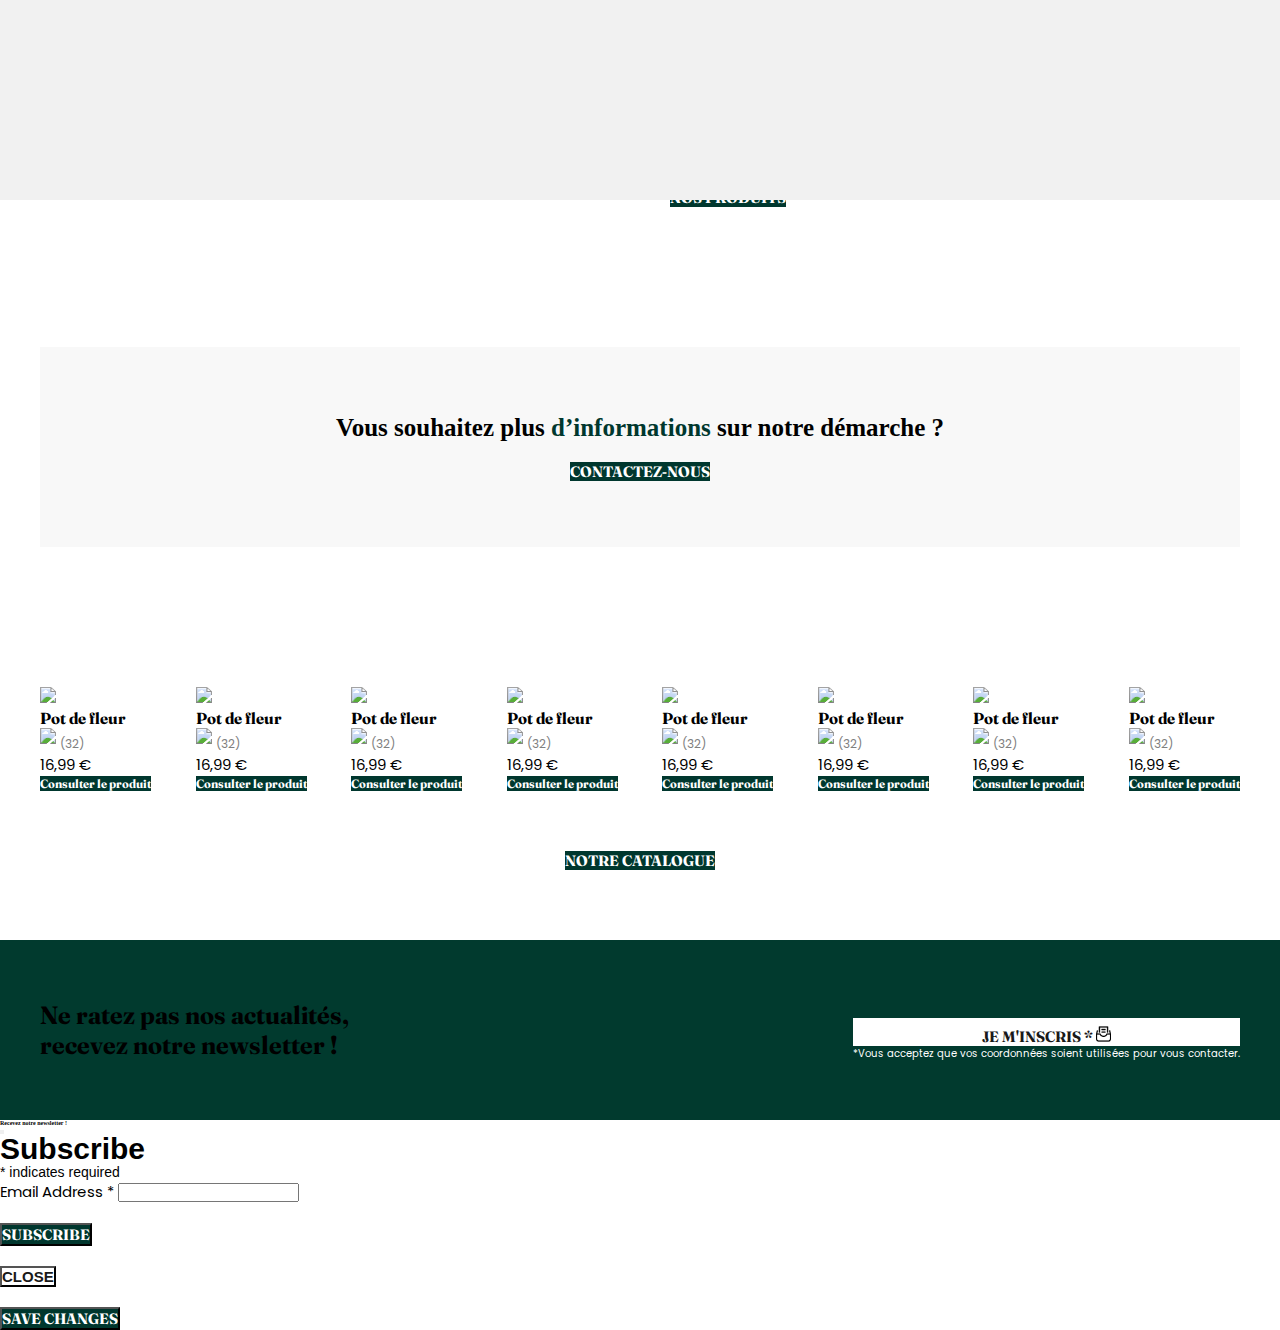
==== commit e3c3b03b: "changes" ====
--- a/index.html
+++ b/index.html
@@ -43,7 +43,7 @@
                     <p>Lorem ipsum dolor sit amet, consectetur adipiscing elit. Fermentum, eget penatibus vel lorem arcu
                         nam a ac vulputate. Nunc ante quis in vitae porttitor a semper amet. Lectus aliquam at donec
                         purus purus, diam felis ac. Convallis faucibus lectus etiam enim.</p>
-                    <div><a class="btn primary-btn">Découvrir</a></div>
+                    <div><a class="btn primary-btn" href="#about">Découvrir</a></div>
                 </div>
                 <div class="content-socialMedia">
                     <div class="socialMedia">
@@ -62,7 +62,7 @@
             </div>
         </div>
     </div>
-    <section class="about">
+    <section class="about" id="about">
         <div class="wrapper-row">
             <div class="about__company-content">
                 <h2>Lorem ipsum dolor set
@@ -83,7 +83,6 @@
                     lectus etiam
                     enim.Nunc ante quis in vitae porttitor a semper amet. Lectus aliquam at donec purus purus, diam
                     felis ac. Convallis faucibus lectus etiam enim.</p>
-                <a class="btn primary-btn" href="/qui-sommes-nous">Qui sommes-nous ?</a>
             </div>
             <img class="about__company-img" src="assets/images/flowerpot-office.webp">
         </div>
@@ -189,7 +188,7 @@
 
     <section></section>
     <newsletter-component></newsletter-component>
-    <footer><footer-component></footer-component></footer>
+    <footer-component></footer-component>
 </body>
 <!-- GSAP -->
 <script src="assets/js/gsap/gsap.js"></script>
--- a/assets/css/style.css
+++ b/assets/css/style.css
@@ -0,0 +1,1335 @@
+* {
+  padding: 0px;
+  margin: 0px;
+  text-decoration: none;
+  list-style: none;
+  box-sizing: border-box;
+}
+
+body,
+html {
+  font-size: 62.5% !important;
+  scroll-behavior: smooth;
+  width: 100%;
+  overflow-x: hidden;
+  margin: 0;
+}
+
+*,
+:after,
+:before {
+  box-sizing: border-box;
+  margin: 0;
+}
+
+ul {
+  list-style-type: none;
+  padding: 0;
+}
+
+a {
+  text-decoration: none;
+  color: initial;
+}
+
+@font-face {
+  font-family: "fraunces";
+  src: url("../font/Fraunces_Bold.woff2") format("woff2");
+  font-display: swap;
+}
+@font-face {
+  font-family: "poppins";
+  src: url("../font/Poppins_Regular.woff2") format("woff2");
+  font-display: swap;
+}
+html {
+  font-size: 16px;
+}
+html h1 {
+  font-size: 3rem;
+  font-family: "fraunces";
+  font-weight: bold;
+  line-height: 3rem;
+}
+@media screen and (max-width: 900px) {
+  html h1 {
+    font-size: 2rem;
+    line-height: 2rem;
+  }
+}
+html h2 {
+  font-size: 3rem;
+  line-height: 3rem;
+}
+@media screen and (max-width: 900px) {
+  html h2 {
+    font-size: 2rem;
+    line-height: 2rem;
+  }
+}
+html h3, html .newsletter .newsletter-content .text-white {
+  font-size: 2.5rem;
+}
+@media screen and (max-width: 900px) {
+  html h3, html .newsletter .newsletter-content .text-white {
+    font-size: 2rem;
+  }
+}
+@media screen and (max-width: 425px) {
+  html h3, html .newsletter .newsletter-content .text-white {
+    font-size: 1.5rem;
+  }
+}
+html h4 {
+  font-size: 2rem;
+}
+html p {
+  font-size: 1.5rem;
+  font-family: "poppins";
+}
+@media screen and (max-width: 900px) {
+  html p {
+    font-size: 1.2rem;
+  }
+}
+@media screen and (max-width: 900px) {
+  html .primary-btn, html .secondary-btn {
+    font-size: 1.2rem;
+  }
+}
+html label {
+  font-size: 1.5rem;
+  font-family: "poppins";
+}
+@media screen and (max-width: 900px) {
+  html label {
+    font-size: 1.2rem;
+  }
+}
+@media screen and (max-width: 425px) {
+  html label {
+    font-size: 1.2rem;
+  }
+}
+
+::selection {
+  color: #fff;
+  background: #191919;
+}
+
+.wrapper-column {
+  display: flex;
+  max-width: 134rem;
+  width: 100%;
+  margin: 0 auto;
+  padding: 0 4rem;
+  flex-direction: column;
+}
+
+.wrapper-row {
+  display: flex;
+  align-items: center;
+  max-width: 134rem;
+  width: 100%;
+  margin: 0 auto;
+  padding: 0 4rem;
+  flex-direction: row;
+}
+@media screen and (max-width: 900px) {
+  .wrapper-row {
+    flex-direction: column;
+  }
+}
+
+.wrapper-row + .wrapper-row {
+  padding-top: 12rem;
+}
+@media screen and (max-width: 900px) {
+  .wrapper-row + .wrapper-row {
+    padding-top: 8rem;
+  }
+}
+
+.strong-green {
+  color: #00372E;
+}
+
+.primary-btn {
+  background-color: #00372E;
+  border-radius: 0;
+  text-transform: uppercase;
+  font-size: 1.5rem;
+  color: #fff;
+  font-weight: bold;
+  font-family: "fraunces";
+  --bs-btn-padding-x: 1.75rem;
+  --bs-btn-padding-y: .6rem;
+  margin-top: 2rem;
+}
+.primary-btn:hover {
+  background-color: #191919 !important;
+  color: #fff !important;
+}
+
+.secondary-btn {
+  background-color: #00372E;
+  border-radius: 0;
+  font-size: 1.2rem;
+  color: #fff;
+  font-weight: bold;
+  font-family: "fraunces";
+  --bs-btn-padding-x: 1.5rem;
+  --bs-btn-padding-y: .6rem;
+}
+.secondary-btn:hover {
+  background-color: #191919 !important;
+  color: #fff !important;
+}
+
+.third-btn {
+  display: flex;
+  justify-content: center;
+  background-color: #fff;
+  text-transform: uppercase;
+  font-size: 1.5rem;
+  color: #191919;
+  font-weight: bold;
+  --bs-btn-padding-x: 4rem;
+  --bs-btn-padding-y: .6rem;
+  margin-top: 2rem;
+}
+
+.btn-container {
+  display: flex;
+  justify-content: center;
+}
+
+.cta-discover {
+  width: 250px;
+  border: #00372E;
+  height: 40px;
+  background-color: #00372E;
+  display: flex;
+  align-items: center;
+  justify-content: center;
+  color: white;
+  transition: 0.2s ease-in-out;
+  font-family: "poppins";
+  cursor: pointer;
+}
+.cta-discover:hover {
+  background-color: white;
+  color: #00372E;
+  border: 1px solid #00372E;
+}
+
+@keyframes translateTxt {
+  0% {
+    opacity: 0;
+    transform: translateY(40px);
+  }
+  100% {
+    opacity: 1;
+    transform: translateY(0px);
+  }
+}
+@keyframes fadePage {
+  0% {
+    opacity: 0;
+  }
+  100% {
+    opacity: 1;
+  }
+}
+.page-wrapper-transition {
+  height: auto;
+  width: 100%;
+  animation: transitionPage 1.5s ease-in-out;
+}
+
+.overlay-page {
+  position: absolute;
+  overflow: hidden;
+  background-color: #00372E;
+  width: 0vw;
+  height: 100vh;
+  top: 0;
+  left: 0;
+  z-index: 9999999999;
+  animation: transitionPage 1.3s ease-in-out;
+}
+
+@keyframes transitionPage {
+  0% {
+    transform: translateX(100vw);
+    width: 0%;
+  }
+  50% {
+    transform: translateX(0vw);
+    width: 50%;
+  }
+  50% {
+    transform: translateX(0vw);
+    width: 100%;
+  }
+}
+.newsletter {
+  background-color: #013A2E;
+}
+.newsletter .newsletter-content {
+  display: flex;
+  justify-content: space-between;
+  align-items: center;
+  width: 100%;
+  min-height: 180px;
+}
+@media screen and (max-width: 900px) {
+  .newsletter .newsletter-content {
+    flex-direction: column;
+    justify-content: center;
+  }
+}
+.newsletter .newsletter-content .text-white {
+  font-size: 3rem;
+  line-height: 3rem;
+}
+.newsletter .newsletter-content .text-white .text-black {
+  color: black;
+}
+.newsletter .newsletter-content .newsletter-left p, .newsletter .newsletter-content .newsletter-left span {
+  font-family: "fraunces";
+}
+.newsletter .third-btn {
+  display: flex;
+  justify-content: center;
+  background-color: #fff;
+  text-transform: uppercase;
+  font-size: 1.5rem;
+  color: #191919;
+  font-weight: bold;
+  --bs-btn-padding-x: 4rem;
+  --bs-btn-padding-y: .6rem;
+  margin-top: 2rem;
+}
+.newsletter .third-btn:hover {
+  cursor: pointer;
+}
+.newsletter .third-btn p {
+  font-family: "fraunces" !important;
+  margin-top: 8px;
+}
+.newsletter .third-btn img {
+  width: 15px;
+}
+.newsletter small {
+  color: #fff;
+  font-family: "poppins";
+  font-size: 10px;
+}
+
+#mc_embed_signup {
+  background: #fff;
+  clear: left;
+  font: 14px Helvetica, Arial, sans-serif;
+  width: 600px;
+}
+
+#mc_embed_signup {
+  width: 100%;
+}
+
+.mc-field-group {
+  font-family: "poppins";
+}
+
+.secondary__header {
+  background-color: #F8F8F8;
+  position: relative !important;
+}
+
+#header {
+  width: 100%;
+  height: 80px;
+  position: absolute;
+  top: 0;
+  left: 0;
+  display: flex;
+  justify-content: space-around;
+  align-items: center;
+}
+#header #header-wrapper {
+  max-width: 134rem;
+  padding: 0 4rem;
+  width: 100%;
+  height: 100%;
+  display: flex;
+  z-index: 8888888;
+}
+#header #header-wrapper #logo-wrapper {
+  width: 50%;
+  height: 100%;
+  display: flex;
+  align-items: center;
+  justify-content: center;
+  transition: 0.1s ease-in-out;
+}
+#header #header-wrapper #logo-wrapper:hover {
+  opacity: 0.8;
+}
+#header #header-wrapper #logo-wrapper a {
+  display: flex;
+  width: 100%;
+  height: 100%;
+  align-items: center;
+  justify-content: flex-start;
+  text-decoration: none;
+}
+#header #header-wrapper #logo-wrapper a img {
+  width: 20px;
+  height: auto;
+  opacity: 1 !important;
+  bottom: 0px;
+}
+#header #header-wrapper #logo-wrapper a p {
+  margin-bottom: 0px;
+  margin-left: 20px;
+  font-family: "fraunces";
+  border-bottom: 0px;
+  color: #00372E;
+  font-weight: bold;
+  font-size: 2.5rem;
+}
+#header #header-wrapper #menu-wrapper {
+  width: 50%;
+  height: 100%;
+  display: flex;
+  align-items: center;
+  justify-content: flex-end;
+  font-family: "fraunces";
+  font-size: 2rem;
+}
+#header #header-wrapper #menu-wrapper img {
+  height: auto;
+  width: 30px;
+  margin-left: 15px;
+  cursor: pointer;
+  color: #00372E;
+}
+#header #header-wrapper #menu-wrapper img:hover {
+  opacity: 0.8;
+}
+#header #header-wrapper #menu-wrapper .menu {
+  margin-top: -3px;
+  text-decoration: none;
+  color: #00372E;
+  font-weight: 400;
+  cursor: pointer;
+}
+#header #header-wrapper #menu-wrapper .menu:hover {
+  opacity: 0.8;
+}
+
+.first-section {
+  height: 100vh;
+  width: 100vw;
+  background-image: url("../../../assets/images/header/header.png");
+  background-size: cover;
+  background-position: center;
+  display: flex;
+  justify-content: center;
+  align-items: center;
+  animation: transitionPage 1.5s ease-in-out;
+}
+.first-section .wrapper-content {
+  width: 100%;
+  max-width: 134rem;
+  padding: 0 4rem;
+  height: 80vh;
+}
+.first-section .wrapper-content .content {
+  width: 100%;
+  height: 100%;
+  display: flex;
+  flex-direction: column;
+  justify-content: space-around;
+}
+.first-section .wrapper-content .content .content-infos {
+  width: 40%;
+  height: 90%;
+  display: flex;
+  flex-direction: column;
+  justify-content: center;
+}
+.first-section .wrapper-content .content .content-infos h1 {
+  margin-bottom: 20px;
+}
+.first-section .wrapper-content .content .content-infos h1 .bold-txt {
+  color: #00372E;
+}
+.first-section .wrapper-content .content .content-infos p {
+  margin-bottom: 50px;
+}
+.first-section .wrapper-content .content .content-infos div {
+  display: flex;
+}
+@media screen and (max-width: 900px) {
+  .first-section .wrapper-content .content .content-infos {
+    width: 60%;
+  }
+}
+@media screen and (max-width: 600px) {
+  .first-section .wrapper-content .content .content-infos {
+    width: 100%;
+  }
+}
+.first-section .wrapper-content .content .content-socialMedia {
+  width: 50%;
+  height: 10%;
+  display: flex;
+  justify-content: flex-start;
+  align-items: center;
+}
+.first-section .wrapper-content .content .content-socialMedia .socialMedia {
+  display: flex;
+  justify-content: space-around;
+  width: 50%;
+  height: 20%;
+  align-items: flex-end;
+  justify-content: flex-start;
+}
+.first-section .wrapper-content .content .content-socialMedia .socialMedia a {
+  margin-right: 20px;
+}
+.first-section .wrapper-content .content .content-socialMedia .socialMedia a img {
+  width: 28px;
+  height: auto;
+}
+@media screen and (max-width: 900px) {
+  .first-section {
+    background-position: initial;
+  }
+}
+
+.fullPageMenu {
+  position: fixed;
+  top: 0;
+  left: 0;
+  width: 100%;
+  height: 100%;
+  background: #f1f1f1;
+  transition: 1s ease-in-out;
+  display: flex;
+  flex-direction: column;
+  align-items: center;
+  transform: translateY(100%);
+  z-index: 1000000;
+  -webkit-overflow-scrolling: none;
+  overflow: hidden;
+  overscroll-behavior: none;
+}
+.fullPageMenu .nav {
+  display: flex;
+  height: 100%;
+  width: 100%;
+  justify-content: center;
+  align-items: center;
+  font-size: 3rem;
+  font-family: "fraunces";
+  -webkit-overflow-scrolling: none;
+  overflow: hidden;
+  overscroll-behavior: none;
+}
+.fullPageMenu .nav ul {
+  display: flex;
+  justify-content: center;
+  align-items: center;
+  opacity: 1;
+  flex-direction: column;
+  margin: auto;
+  font-weight: bold;
+}
+.fullPageMenu .nav ul:hover a {
+  opacity: 0.3;
+}
+.fullPageMenu .nav ul :hover a:hover {
+  opacity: 1;
+}
+.fullPageMenu .nav ul li {
+  transition: 0.2s ease-in-out;
+  line-height: 55px;
+  text-align: justify;
+  opacity: 1;
+  font-family: 0.8rem;
+  margin-bottom: 20px;
+  display: flex;
+  width: auto;
+  height: 100px;
+  justify-content: space-between;
+  transition: 0.1s ease-in-out;
+}
+.fullPageMenu .nav ul li:hover img {
+  display: block;
+  transform: scale(1);
+}
+.fullPageMenu .nav ul li a {
+  transition: 0.4s ease-in-out;
+  text-decoration: none;
+  color: #00372E;
+  letter-spacing: 10px;
+}
+.fullPageMenu .nav ul li img {
+  width: 40px;
+  height: 40px;
+  transform: scale(0);
+  transition: 0.2s ease-in-out;
+  margin-top: 10px;
+  margin-left: 20px;
+}
+.fullPageMenu .img-wrapper {
+  overflow: hidden;
+  width: 250px;
+  height: 350px;
+  position: absolute;
+  top: 45%;
+  left: 25%;
+  transform: translate(-50%, -50%);
+  opacity: 0.8;
+  border-radius: 25px;
+  cursor: pointer;
+}
+.fullPageMenu .img-wrapper img {
+  height: 100%;
+  width: 100%;
+  transition: 0.3s ease-in-out;
+}
+.fullPageMenu .img-wrapper img:hover {
+  transform: scale(1.5);
+}
+
+.fullPageMenu.active {
+  top: 0;
+  left: 0;
+  opacity: 1;
+  position: fixed;
+  transform: translateY(0%);
+  z-index: 1000000;
+}
+
+.menu {
+  z-index: 9999999999;
+}
+.menu .menuicon {
+  position: fixed;
+  top: 42px;
+  right: 20px;
+  height: 20px;
+  width: 20px;
+  background-color: black;
+  border-radius: 150px;
+  transform: scale(1);
+  transition: 0.4s ease-in-out;
+  cursor: pointer;
+  z-index: 1000000;
+}
+.menu .menuicon:hover {
+  transform: scale(1.1);
+}
+.menu p {
+  position: fixed;
+  top: 40px;
+  right: 70px;
+  height: 20px;
+  width: 20px;
+  transform: scale(1);
+  transition: 0.4s ease-in-out;
+  cursor: pointer;
+  font-family: "fraunces";
+  font-weight: 200;
+  font-size: 20px;
+  z-index: 1000000;
+}
+.menu .menuicon.active {
+  height: 20px;
+  width: 20px;
+  background-color: black;
+  border-radius: 150px;
+  transform: scale(1);
+  transition: 0.4s ease-in-out;
+  cursor: pointer;
+  z-index: 1000000;
+}
+.menu .menuicon.active:hover {
+  transform: scale(1.1);
+}
+.menu:hover p {
+  opacity: 1;
+}
+
+.footer {
+  background: #191919;
+  justify-content: space-between;
+  width: 100%;
+  height: auto;
+}
+.footer .user_footer {
+  display: flex;
+  align-items: center;
+  justify-content: space-between;
+  width: 100%;
+  height: 30vh;
+}
+.footer .user_footer .reseaux {
+  color: #FFFFFF;
+  display: flex;
+  justify-content: space-between;
+  flex-direction: column;
+  align-items: flex-start;
+  width: 50%;
+  height: 80%;
+}
+.footer .user_footer .reseaux .wrapper-reseaux {
+  width: 80%;
+  height: 100%;
+  margin: auto;
+  display: flex;
+  flex-direction: column;
+  justify-content: space-around;
+}
+.footer .user_footer .reseaux .logo {
+  width: auto;
+  height: auto;
+  opacity: 1;
+  display: flex;
+  align-items: center;
+}
+.footer .user_footer .reseaux .logo h2 {
+  font-size: 2rem;
+}
+.footer .user_footer .reseaux .logo img {
+  color: white;
+  width: 25px;
+  margin-right: 10px;
+  margin-bottom: 10px;
+}
+.footer .user_footer .reseaux .txt {
+  width: 60%;
+  height: auto;
+}
+.footer .user_footer .reseaux .txt p {
+  font-size: 1rem;
+}
+.footer .user_footer .reseaux .links a img {
+  margin-right: 8px;
+  width: 25px;
+}
+.footer .user_footer .infos {
+  display: flex;
+  justify-content: space-between;
+  font-family: "Poppins" !important;
+  width: 50%;
+  height: 100%;
+  color: white;
+  align-items: center;
+}
+.footer .user_footer .infos .list_info {
+  display: flex;
+  width: 100%;
+  height: auto;
+  justify-content: space-around;
+}
+.footer .user_footer .infos .list_info li h3 {
+  font-size: 1.5rem;
+  margin-bottom: 5px;
+}
+.footer .user_footer .infos .list_info li ul li {
+  font-size: 1rem;
+  margin-bottom: 5px;
+}
+.footer .user_footer .infos .list_info li ul li a {
+  color: white;
+}
+.footer .line {
+  width: 89%;
+  height: 1px;
+  left: 241.77px;
+  top: 348px;
+  color: white;
+  background-color: white;
+  margin: auto;
+}
+.footer .right {
+  height: 6vh;
+  width: 88%;
+  display: flex;
+  justify-content: space-between;
+  color: white;
+  margin: auto;
+  align-items: center;
+}
+.footer .right .right_p {
+  font-size: 1rem;
+  font-family: "poppins";
+}
+
+.section__info {
+  padding: 40px 0;
+  height: 100%;
+  width: 100%;
+  display: flex;
+  flex-direction: row;
+  justify-content: center;
+  text-align: justify;
+}
+.section__info h2 {
+  font-family: "fraunces";
+  font-weight: bold;
+  font-size: 2rem;
+  line-height: 2rem;
+  margin-bottom: 1rem;
+  margin-top: 2rem;
+}
+.section__info h3 {
+  font-family: "fraunces";
+  font-weight: bold;
+  font-size: 1.6rem;
+  line-height: 1.6rem;
+  margin-bottom: 1rem;
+}
+.section__info p,
+.section__info li {
+  font-size: 1.5rem;
+  font-family: "poppins";
+  margin-bottom: 1rem;
+}
+.section__info ul {
+  padding-left: 1rem;
+}
+.section__info a {
+  font-weight: bold;
+}
+.section__info a:hover {
+  color: #00372E;
+}
+
+.intro {
+  position: fixed;
+  z-index: 1;
+  left: 0;
+  top: 0;
+  width: 100%;
+  height: 100vh;
+  background-color: #00372E;
+  color: white;
+  transition: 1s;
+  z-index: 99999999;
+}
+
+.logo-header {
+  position: absolute;
+  top: 50%;
+  left: 50%;
+  transform: translate(-50%, -50%);
+}
+
+.logo {
+  position: relative;
+  display: inline-block;
+  bottom: -20px;
+  opacity: 0;
+  font-size: 5rem;
+  font-weight: 600;
+}
+
+.logo.active {
+  bottom: 0;
+  opacity: 1;
+  transition: ease-in-out 0.5s;
+}
+
+.logo.fade {
+  bottom: 150px;
+  opacity: 0;
+  transition: ease-in-out 0.5s;
+}
+
+#error-page {
+  position: absolute;
+  top: 0;
+  left: 0;
+  height: 100vh;
+  width: 100vw;
+  background-color: white;
+}
+
+.wrapper_txt {
+  display: flex;
+  justify-content: center;
+  align-items: center;
+  flex-direction: column;
+  position: absolute;
+  transform: translate(-50%, -50%);
+  color: black;
+  text-align: center;
+  z-index: 9999;
+  animation: translateText 4s ease-in-out;
+  animation-iteration-count: infinite;
+}
+.wrapper_txt h1 {
+  font-size: 5rem;
+}
+.wrapper_txt #drag-txt {
+  font-size: 1rem;
+}
+.wrapper_txt #drag-txt span {
+  font-style: italic;
+}
+.wrapper_txt #drag-txt a {
+  border-bottom: 1px solid;
+}
+
+@keyframes translateText {
+  0% {
+    transform: translateY(0px);
+  }
+  50% {
+    transform: translateY(-10px);
+  }
+  100% {
+    transform: translateY(0px);
+  }
+}
+.content__drag-area {
+  height: 100vh;
+  width: 100vw;
+  color: aquamarine;
+  position: absolute;
+  top: 0;
+  left: 0;
+  display: flex;
+  justify-content: space-around;
+  align-items: center;
+}
+
+.img-drag {
+  position: relative;
+  background-color: white;
+  width: 16vw;
+  height: 20vw;
+  min-height: 150px;
+  min-width: 120px;
+  max-height: 750px;
+  max-width: 600px;
+  margin: 4rem;
+  cursor: grab;
+  /* will-change: transform; */
+}
+.img-drag img {
+  width: 100%;
+  height: 100%;
+}
+
+/*About*/
+.about,
+.contact__banner, .products, .contact {
+  padding: 70px 0;
+  height: 100%;
+  width: 100%;
+  display: flex;
+  flex-direction: row;
+  justify-content: center;
+  flex-direction: column;
+}
+
+.about__company-content {
+  width: 50%;
+  margin-right: 6rem;
+}
+@media screen and (max-width: 900px) {
+  .about__company-content {
+    width: 100%;
+    margin-right: 0;
+  }
+}
+.about__company-content h2 {
+  font-family: "fraunces";
+  font-weight: bold;
+  margin-bottom: 2rem;
+}
+
+.about__company-img,
+.about__product-img {
+  width: 50%;
+}
+@media screen and (max-width: 900px) {
+  .about__company-img,
+.about__product-img {
+    width: 100% !important;
+    margin-top: 4rem;
+    order: 2;
+  }
+}
+
+.about__product-content {
+  width: 50%;
+  margin-left: 6rem;
+}
+@media screen and (max-width: 900px) {
+  .about__product-content {
+    width: 100%;
+    margin-left: 0;
+  }
+}
+.about__product-content h2 {
+  font-family: "fraunces";
+  font-weight: bold;
+  margin-bottom: 2rem;
+}
+
+.about__company-img {
+  width: 50%;
+}
+
+/*Contact banner*/
+@media screen and (max-width: 900px) {
+  .contact__banner {
+    padding: 0;
+  }
+}
+.contact__banner .banner {
+  height: 20rem;
+  width: 100%;
+  background-color: #F8F8F8;
+  background-image: url(../images/flowerpot-contact-banner.webp);
+  background-position: center;
+  background-repeat: no-repeat;
+  background-size: cover;
+  display: flex;
+  flex-direction: column;
+  justify-content: center;
+  align-items: center;
+  padding: 0 3rem;
+  text-align: center;
+}
+
+/*Homeage products*/
+.products .btn-container {
+  margin-top: 4rem;
+}
+
+.products__list {
+  display: flex;
+  flex-direction: row;
+  flex-wrap: wrap;
+  justify-content: space-between;
+  row-gap: 4rem;
+}
+.products__list h3, .products__list .product__price {
+  font-family: "fraunces";
+  font-size: 1.6rem;
+  font-weight: bold;
+}
+.products__list img {
+  width: 100%;
+  margin-bottom: 0.4rem;
+}
+.products__list .product__rank {
+  width: 90px;
+  margin-right: 0.4rem;
+}
+.products__list span {
+  font-family: "poppins";
+  font-size: 1.2rem;
+  color: gray;
+}
+
+.card-wrapper {
+  overflow: hidden;
+  cursor: pointer;
+}
+.card-wrapper img {
+  transform: scale(1);
+  transition: 0.3s ease-in-out;
+}
+.card-wrapper img:hover {
+  transform: scale(1.1);
+}
+
+.page__banner {
+  height: 160px;
+  padding: 4rem;
+  background-image: url(../../../assets/images/header/header.png);
+  background-repeat: no-repeat;
+  background-size: cover;
+  background-position: center;
+  margin-bottom: 4rem;
+  display: flex;
+  flex-direction: column;
+  justify-content: center;
+}
+.page__banner h1 {
+  background: #00372e;
+  color: #fff;
+  width: fit-content;
+  padding: 0.6rem;
+  font-size: 3rem;
+  margin-bottom: 0.5rem;
+}
+.page__banner span {
+  font-size: 1.2rem;
+  display: flex;
+  flex-direction: row;
+  gap: 0.6rem;
+  background: #00372e;
+  color: #fff;
+  width: fit-content;
+  padding: 0.6rem;
+}
+.page__banner span a {
+  color: #fff;
+}
+.page__banner span a:hover {
+  color: #191919;
+}
+
+@media (max-width: 340px) {
+  .products__banner {
+    padding: 1rem;
+    align-items: center;
+  }
+}
+.compte {
+  height: 100vh;
+  display: flex;
+  flex-direction: row;
+}
+.compte .compte__left {
+  width: 50%;
+  height: 100%;
+  background-color: #f8f8f8;
+}
+@media screen and (max-width: 600px) {
+  .compte .compte__left {
+    width: 100%;
+  }
+}
+.compte .compte__left .compte__link {
+  color: #00372E;
+  font-weight: bold;
+}
+.compte .compte__left .compte__link:hover {
+  color: #191919;
+}
+.compte .compte__left .compte__left__content {
+  padding: 4rem;
+  display: flex;
+  flex-direction: column;
+  height: calc(100% - 84px);
+  justify-content: center;
+  width: 100%;
+}
+.compte .compte__left .compte__left__content .compte__label {
+  display: flex;
+  flex-direction: column;
+  padding: 1rem 0;
+}
+.compte .compte__left .compte__left__content .compte__label label {
+  font-size: 1.6rem;
+  margin-bottom: 0.2rem;
+}
+.compte .compte__left .compte__left__content .compte__label label :hover {
+  border-color: #00372E;
+}
+.compte .compte__left .compte__left__content .compte__label input {
+  height: 4rem;
+  padding: 1rem;
+  font-size: 1.6rem;
+  width: 80%;
+}
+@media screen and (max-width: 600px) {
+  .compte .compte__left .compte__left__content .compte__label input {
+    width: 100%;
+  }
+}
+.compte .compte__left .compte__left__content .compte__btn-container {
+  margin-bottom: 1rem;
+}
+.compte .compte__right {
+  width: 50%;
+  height: 100%;
+  background-image: url("../../../assets/images/header/header.png");
+  background-size: cover;
+  background-position: right;
+  display: flex;
+  justify-content: center;
+  align-items: center;
+}
+@media screen and (max-width: 600px) {
+  .compte .compte__right {
+    display: none;
+  }
+}
+
+.contact__container {
+  display: flex;
+}
+
+.contact__form__container {
+  width: 70%;
+  margin-right: 8rem;
+}
+
+.primary__content {
+  margin: 24px 0;
+}
+
+.contact__form label {
+  margin-bottom: 4px;
+}
+.contact__form label a {
+  color: #00372E;
+}
+.contact__form input,
+.contact__form textarea {
+  background-color: #fff;
+  border-color: #191919;
+  border-width: 1px;
+  border-radius: 2px;
+  padding: 10px 18px;
+  outline: 0;
+  color: #191919;
+  margin-bottom: 10px;
+}
+.contact__form input, .contact__form textarea {
+  background-color: #fff;
+  border-color: #191919;
+  border-width: 1px 1px 1px 1px;
+  border-radius: 2px;
+  padding: 10px 18px;
+  outline: none;
+  color: #191919;
+  margin-bottom: 10px;
+}
+.contact__form input::placeholder, .contact__form textarea::placeholder {
+  font-family: "poppins";
+  font-size: 1.2rem;
+}
+.contact__form div {
+  display: flex;
+  flex-direction: column;
+}
+.contact__form .form__send {
+  flex-direction: row;
+  text-transform: uppercase;
+}
+
+.contact_form_container.success {
+  flex-direction: column;
+  display: flex;
+  justify-content: center;
+  align-items: center;
+  padding: 50px 0;
+}
+.contact_form_container.success img {
+  width: 8rem;
+}
+
+.contact__social__container {
+  width: 30%;
+}
+.contact__social__container h2 {
+  font-size: 3rem;
+  text-align: center;
+  color: #fff;
+  font-family: "fraunces";
+  margin-bottom: 3rem;
+}
+
+.contact__social-1 {
+  background-image: url("../../../assets/images/flowerpot-social-facebook.webp");
+  background-position: center center;
+  background-size: cover;
+  background-repeat: no-repeat;
+  height: 50%;
+  padding: 4rem;
+  display: flex;
+  justify-content: center;
+  align-items: center;
+  flex-direction: column;
+  margin-bottom: 1rem;
+}
+
+.contact__social-2 {
+  background-image: url("../../../assets/images/flowerpot-social-instagram.webp");
+  background-position: center center;
+  background-size: cover;
+  background-repeat: no-repeat;
+  height: 50%;
+  padding: 4rem;
+  display: flex;
+  justify-content: center;
+  align-items: center;
+  flex-direction: column;
+}
+
+.send-btn {
+  padding: 0.6rem 1.75rem;
+  cursor: pointer;
+  border: none;
+}
+
+@media (max-width: 1000px) {
+  .contact__social__container h2 {
+    font-size: 2rem;
+  }
+}
+@media (max-width: 880px) {
+  .contact__container {
+    flex-direction: column;
+  }
+
+  .contact__social__container {
+    width: 100%;
+    display: flex;
+    flex-direction: row;
+    margin-top: 2rem;
+  }
+  .contact__social__container h2 {
+    font-size: 2rem;
+  }
+
+  .contact__social-1 {
+    width: 50%;
+    margin-right: 1rem;
+  }
+
+  .contact__social-2 {
+    width: 50%;
+    margin-left: 1rem;
+  }
+
+  .contact__form__container {
+    width: 100%;
+    margin-right: 0;
+  }
+
+  .page-contact .container-row {
+    flex-direction: column;
+  }
+}
+@media (max-width: 500px) {
+  .contact__social-1 {
+    width: 100%;
+    margin-right: 0;
+  }
+
+  .contact__social-2 {
+    width: 100%;
+    margin-left: 0;
+  }
+
+  .contact__social__container {
+    flex-direction: column;
+  }
+}
+
+/*# sourceMappingURL=style.css.map */
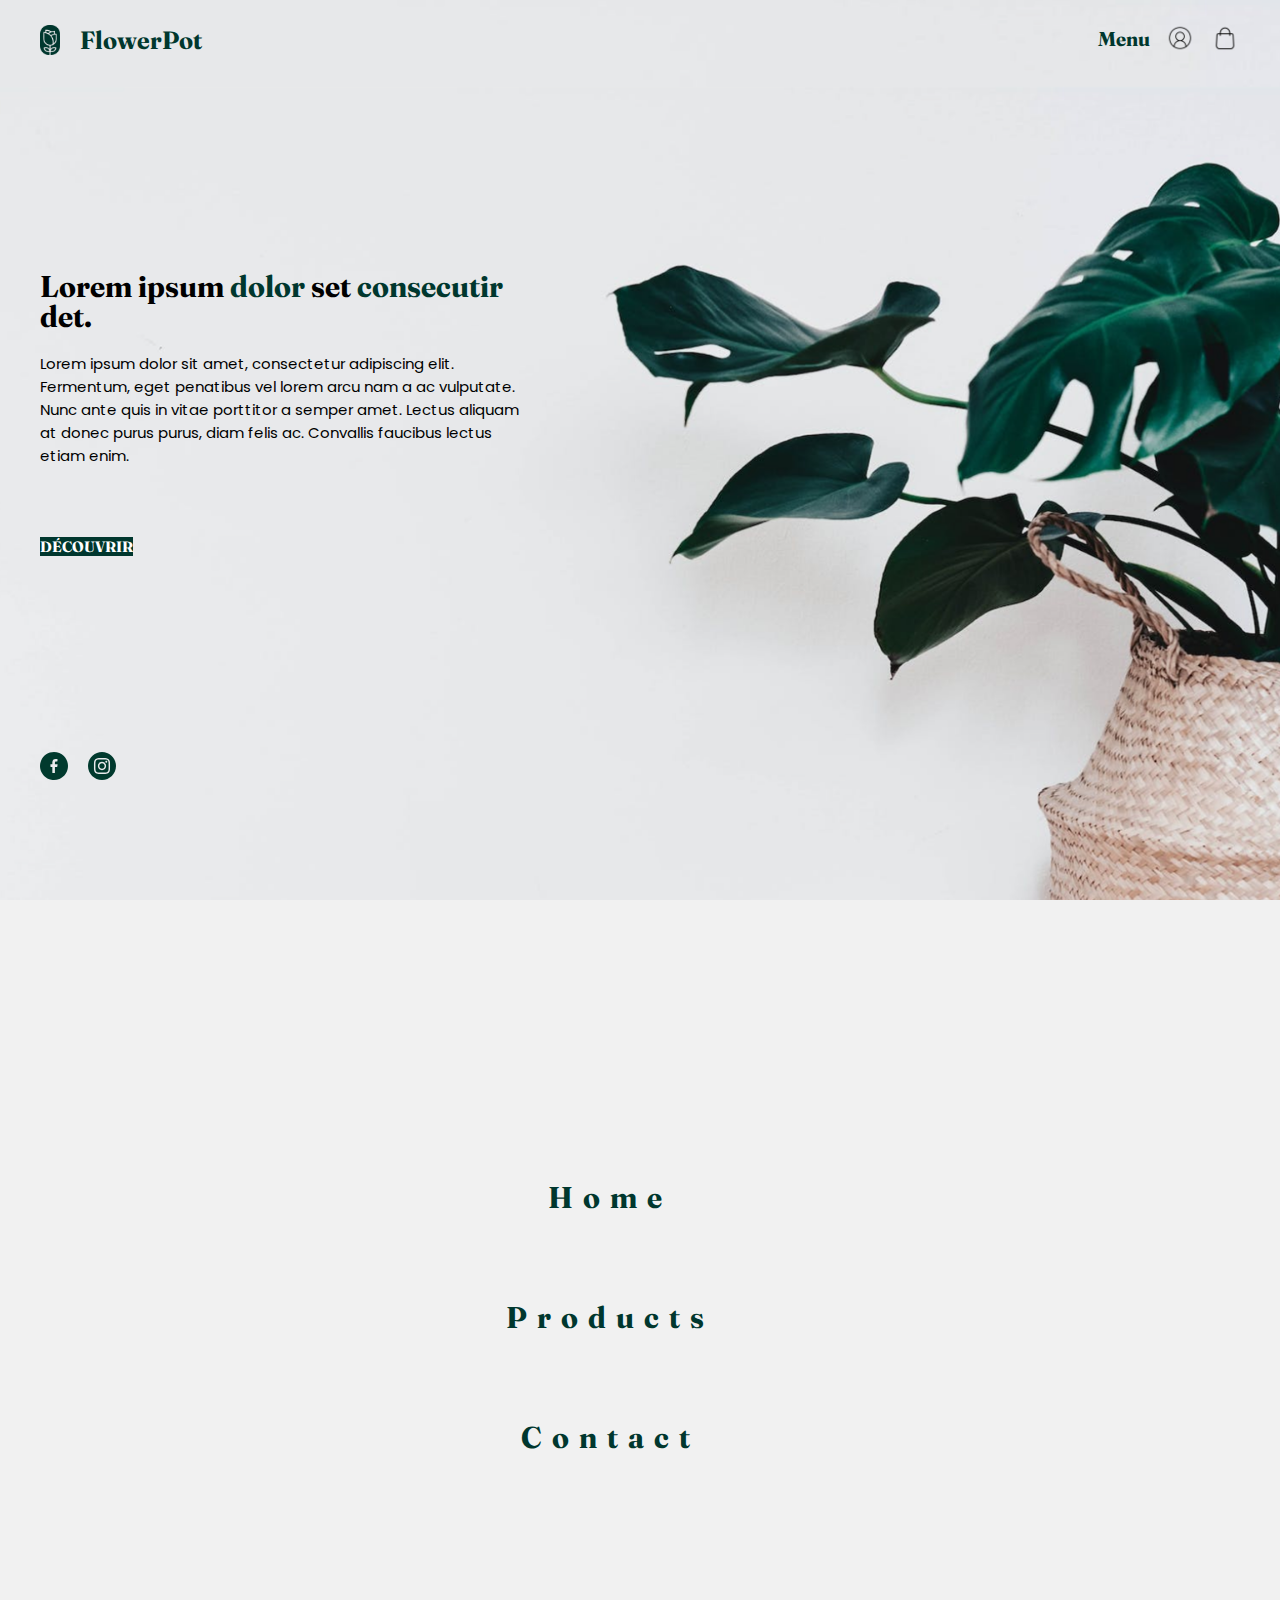
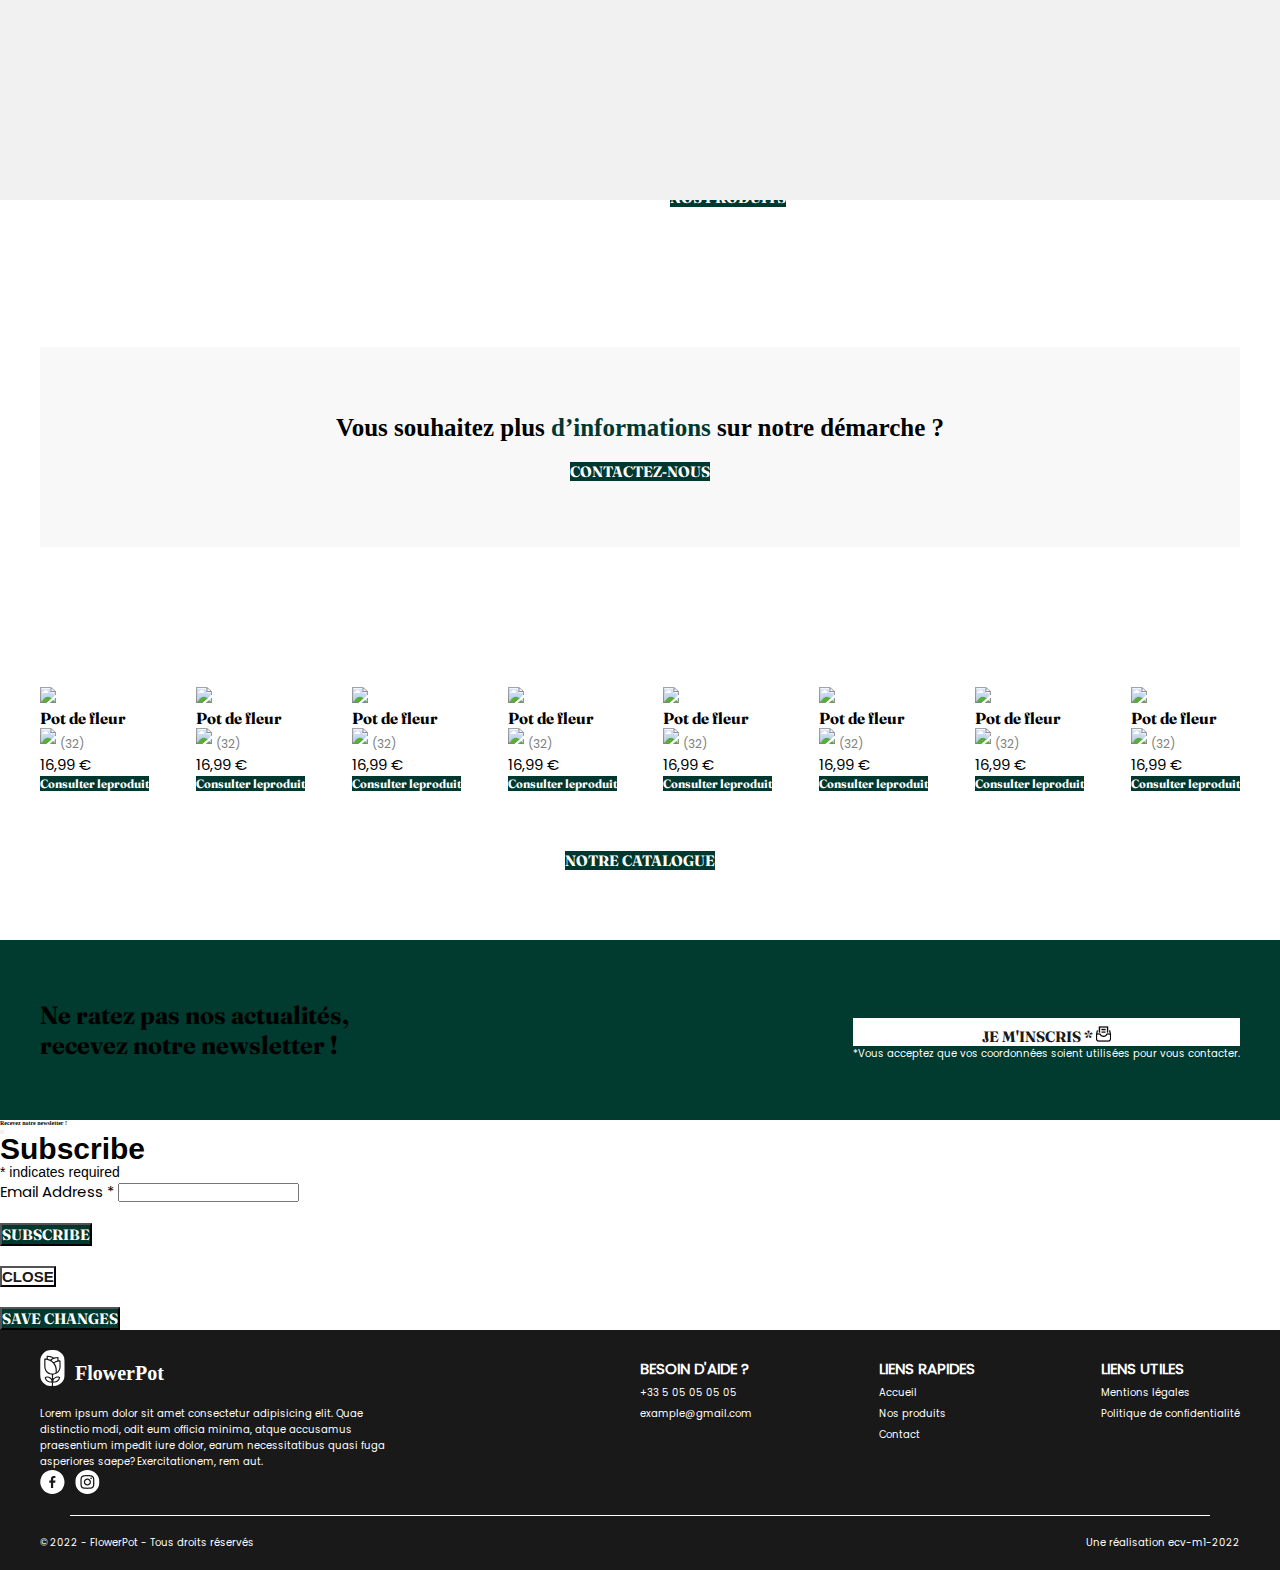
==== commit 4624daf7: "Merge branch 'main' of https://github.com/alexis-duru/ECV_M1_FIRST_PROJECT" ====
--- a/index.html
+++ b/index.html
@@ -122,60 +122,77 @@
         <div class="wrapper-column">
             <ul class="row products__list">
                 <li class="col-sm-3">
-                    <img src="./assets/images/flowerpot-product-item.webp">
-                    <h3>Pot de fleur</h3>
-                    <span><img src="./assets/images/flowerpot-product-rank.svg" class="product__rank">(32)</span>
-                    <p class="price">16,99 €</p> <a class="btn secondary-btn" href="/nos-produits/produits">Consulter le
-                        produit</a>
-                </li>
-                <li class="col-sm-3">
-                    <img src="./assets/images/flowerpot-product-item.webp">
-                    <h3>Pot de fleur</h3>
-                    <span><img src="./assets/images/flowerpot-product-rank.svg" class="product__rank">(32)</span>
-                    <p class="price">16,99 €</p> <a class="btn secondary-btn" href="/nos-produits/produits">Consulter le
-                        produit</a>
-                </li>
-                <li class="col-sm-3">
-                    <img src="./assets/images/flowerpot-product-item.webp">
-                    <h3>Pot de fleur</h3>
-                    <span><img src="./assets/images/flowerpot-product-rank.svg" class="product__rank">(32)</span>
-                    <p class="price">16,99 €</p> <a class="btn secondary-btn" href="/nos-produits/produits">Consulter le
-                        produit</a>
-                </li>
-                <li class="col-sm-3">
-                    <img src="./assets/images/flowerpot-product-item.webp">
-                    <h3>Pot de fleur</h3>
-                    <span><img src="./assets/images/flowerpot-product-rank.svg" class="product__rank">(32)</span>
-                    <p class="price">16,99 €</p> <a class="btn secondary-btn" href="/nos-produits/produits">Consulter le
-                        produit</a>
-                </li>
-                <li class="col-sm-3">
-                    <img src="./assets/images/flowerpot-product-item.webp">
-                    <h3>Pot de fleur</h3>
-                    <span><img src="./assets/images/flowerpot-product-rank.svg" class="product__rank">(32)</span>
-                    <p class="price">16,99 €</p> <a class="btn secondary-btn" href="/nos-produits/produits">Consulter le
-                        produit</a>
-                </li>
-                <li class="col-sm-3">
-                    <img src="./assets/images/flowerpot-product-item.webp">
-                    <h3>Pot de fleur</h3>
-                    <span><img src="./assets/images/flowerpot-product-rank.svg" class="product__rank">(32)</span>
-                    <p class="price">16,99 €</p> <a class="btn secondary-btn" href="/nos-produits/produits">Consulter le
-                        produit</a>
-                </li>
-                <li class="col-sm-3">
-                    <img src="./assets/images/flowerpot-product-item.webp">
-                    <h3>Pot de fleur</h3>
-                    <span><img src="./assets/images/flowerpot-product-rank.svg" class="product__rank">(32)</span>
-                    <p class="price">16,99 €</p> <a class="btn secondary-btn" href="/nos-produits/produits">Consulter le
-                        produit</a>
-                </li>
-                <li class="col-sm-3">
-                    <img src="./assets/images/flowerpot-product-item.webp">
-                    <h3>Pot de fleur</h3>
-                    <span><img src="./assets/images/flowerpot-product-rank.svg" class="product__rank">(32)</span>
-                    <p class="price">16,99 €</p> <a class="btn secondary-btn" href="/nos-produits/produits">Consulter le
-                        produit</a>
+                    <div class="card-wrapper">
+                            <img src="./assets/images/flowerpot-product-item.webp">
+                    </div>
+                    <h3>Pot de fleur</h3>
+                    <span><img src="./assets/images/flowerpot-product-rank.svg" class="product__rank">(32)</span>
+                    <p class="price">16,99 €</p>
+                    <a class="btn secondary-btn" href="/produit.html">Consulter leproduit</a>
+
+                </li>
+                <li class="col-sm-3">
+                    <div class="card-wrapper">
+                            <img src="./assets/images/flowerpot-product-item.webp">
+                    </div>
+                    <h3>Pot de fleur</h3>
+                    <span><img src="./assets/images/flowerpot-product-rank.svg" class="product__rank">(32)</span>
+                    <p class="price">16,99 €</p>
+                    <a class="btn secondary-btn" href="/produit.html">Consulter leproduit</a>
+                </li>
+                <li class="col-sm-3">
+                    <div class="card-wrapper">
+                        <img src="./assets/images/flowerpot-product-item.webp">
+                    </div>
+                    <h3>Pot de fleur</h3>
+                    <span><img src="./assets/images/flowerpot-product-rank.svg" class="product__rank">(32)</span>
+                    <p class="price">16,99 €</p>
+                    <a class="btn secondary-btn" href="/produit.html">Consulter leproduit</a>
+                </li>
+                <li class="col-sm-3">
+                    <div class="card-wrapper">
+                        <img src="./assets/images/flowerpot-product-item.webp">
+                    </div>
+                    <h3>Pot de fleur</h3>
+                    <span><img src="./assets/images/flowerpot-product-rank.svg" class="product__rank">(32)</span>
+                    <p class="price">16,99 €</p>
+                    <a class="btn secondary-btn" href="/produit.html">Consulter leproduit</a>
+                </li>
+                <li class="col-sm-3">
+                    <div class="card-wrapper">
+                            <img src="./assets/images/flowerpot-product-item.webp">
+                    </div>
+                    <h3>Pot de fleur</h3>
+                    <span><img src="./assets/images/flowerpot-product-rank.svg" class="product__rank">(32)</span>
+                    <p class="price">16,99 €</p>
+                    <a class="btn secondary-btn" href="/produit.html">Consulter leproduit</a>
+                </li>
+                <li class="col-sm-3">
+                    <div class="card-wrapper">
+                            <img src="./assets/images/flowerpot-product-item.webp">
+                    </div>
+                    <h3>Pot de fleur</h3>
+                    <span><img src="./assets/images/flowerpot-product-rank.svg" class="product__rank">(32)</span>
+                    <p class="price">16,99 €</p>
+                    <a class="btn secondary-btn" href="/produit.html">Consulter leproduit</a>
+                </li>
+                <li class="col-sm-3">
+                    <div class="card-wrapper">
+                            <img src="./assets/images/flowerpot-product-item.webp">
+                    </div>
+                    <h3>Pot de fleur</h3>
+                    <span><img src="./assets/images/flowerpot-product-rank.svg" class="product__rank">(32)</span>
+                    <p class="price">16,99 €</p>
+                    <a class="btn secondary-btn" href="/produit.html">Consulter leproduit</a>
+                </li>
+                <li class="col-sm-3">
+                    <div class="card-wrapper">
+                            <img src="./assets/images/flowerpot-product-item.webp">
+                    </div>
+                    <h3>Pot de fleur</h3>
+                    <span><img src="./assets/images/flowerpot-product-rank.svg" class="product__rank">(32)</span>
+                    <p class="price">16,99 €</p>
+                    <a class="btn secondary-btn" href="/produit.html">Consulter leproduit</a>
                 </li>
             </ul>
 
--- a/assets/css/style.css
+++ b/assets/css/style.css
@@ -676,7 +676,14 @@
   align-items: center;
   justify-content: space-between;
   width: 100%;
-  height: 30vh;
+  max-width: 134rem;
+  padding: 0 4rem;
+  margin-bottom: 2rem;
+}
+@media (max-width: 1200px) {
+  .footer .user_footer {
+    flex-direction: column;
+  }
 }
 .footer .user_footer .reseaux {
   color: #FFFFFF;
@@ -687,13 +694,22 @@
   width: 50%;
   height: 80%;
 }
+@media (max-width: 1200px) {
+  .footer .user_footer .reseaux {
+    width: 100%;
+  }
+}
 .footer .user_footer .reseaux .wrapper-reseaux {
-  width: 80%;
   height: 100%;
   margin: auto;
   display: flex;
   flex-direction: column;
   justify-content: space-around;
+}
+@media (max-width: 1200px) {
+  .footer .user_footer .reseaux .wrapper-reseaux {
+    width: 100%;
+  }
 }
 .footer .user_footer .reseaux .logo {
   width: auto;
@@ -701,6 +717,7 @@
   opacity: 1;
   display: flex;
   align-items: center;
+  margin-bottom: 3rem;
 }
 .footer .user_footer .reseaux .logo h2 {
   font-size: 2rem;
@@ -715,6 +732,11 @@
   width: 60%;
   height: auto;
 }
+@media (max-width: 1200px) {
+  .footer .user_footer .reseaux .txt {
+    width: 80%;
+  }
+}
 .footer .user_footer .reseaux .txt p {
   font-size: 1rem;
 }
@@ -731,11 +753,34 @@
   color: white;
   align-items: center;
 }
+@media (max-width: 1200px) {
+  .footer .user_footer .infos {
+    width: 100%;
+    margin-top: 2rem;
+  }
+}
+@media (max-width: 768px) {
+  .footer .user_footer .infos {
+    width: 100%;
+    margin-top: 2rem;
+  }
+}
 .footer .user_footer .infos .list_info {
   display: flex;
   width: 100%;
   height: auto;
-  justify-content: space-around;
+  justify-content: space-between;
+}
+@media (max-width: 768px) {
+  .footer .user_footer .infos .list_info {
+    width: 100%;
+    margin-bottom: 2rem;
+    justify-content: space-between;
+    flex-wrap: wrap;
+  }
+}
+.footer .user_footer .infos .list_info li {
+  margin-bottom: 2rem;
 }
 .footer .user_footer .infos .list_info li h3 {
   font-size: 1.5rem;
@@ -759,12 +804,21 @@
 }
 .footer .right {
   height: 6vh;
-  width: 88%;
+  width: 100%;
   display: flex;
   justify-content: space-between;
   color: white;
   margin: auto;
   align-items: center;
+  max-width: 134rem;
+  padding: 0 4rem;
+}
+@media (max-width: 420px) {
+  .footer .right {
+    flex-direction: column;
+    padding: 1rem 0;
+    height: auto;
+  }
 }
 .footer .right .right_p {
   font-size: 1rem;
@@ -1331,5 +1385,92 @@
     flex-direction: column;
   }
 }
+.single-product-wrapper {
+  height: 80vh;
+  width: 100%;
+  margin: auto;
+  display: flex;
+}
+.single-product-wrapper .container-left {
+  width: 50%;
+  height: 100%;
+  display: flex;
+  justify-content: center;
+  align-items: center;
+}
+.single-product-wrapper .container-left .card-wrapper {
+  width: 100%;
+  height: auto;
+  display: flex;
+  justify-content: center;
+  align-items: center;
+  overflow: hidden;
+}
+.single-product-wrapper .container-left .card-wrapper img {
+  width: 70%;
+  height: auto;
+}
+@keyframes fadeImgSlide {
+  0% {
+    opacity: 0;
+    transform: translateX(-100px);
+  }
+  100% {
+    opacity: 1;
+    transform: translateX(0);
+  }
+}
+.single-product-wrapper .container-right {
+  width: 50%;
+  height: 100%;
+}
+.single-product-wrapper .container-right .card-wrapper-info {
+  display: flex;
+  justify-content: center;
+  align-items: center;
+  flex-direction: column;
+  height: 100%;
+  width: 100%;
+}
+.single-product-wrapper .container-right .card-wrapper-info div {
+  display: flex;
+  justify-content: center;
+  align-items: center;
+  flex-direction: column;
+}
+.single-product-wrapper .container-right .card-wrapper-info div h3 {
+  transform: translateX(0px);
+  font-size: 4rem;
+  animation: translate-txt 2s ease-in-out;
+}
+.single-product-wrapper .container-right .card-wrapper-info div span {
+  animation: translate-txt 2.5s ease-in-out;
+}
+.single-product-wrapper .container-right .card-wrapper-info div .price {
+  font-size: 2.5rem;
+  animation: translate-txt 2.7s ease-in-out;
+}
+.single-product-wrapper .container-right .card-wrapper-info div .description {
+  width: 70%;
+  text-align: justify;
+  animation: translate-txt 3s ease-in-out;
+}
+.single-product-wrapper .container-right .card-wrapper-info H3, .single-product-wrapper .container-right .card-wrapper-info span, .single-product-wrapper .container-right .card-wrapper-info p, .single-product-wrapper .container-right .card-wrapper-info a {
+  margin-bottom: 10px;
+}
+.single-product-wrapper .container-right .card-wrapper-info a {
+  margin-top: 50px;
+}
+
+@keyframes translate-txt {
+  0% {
+    opacity: 0;
+    transform: translateX(100px);
+  }
+  100% {
+    opacity: 1;
+    transform: translateX(0);
+  }
+}
 
 /*# sourceMappingURL=style.css.map */
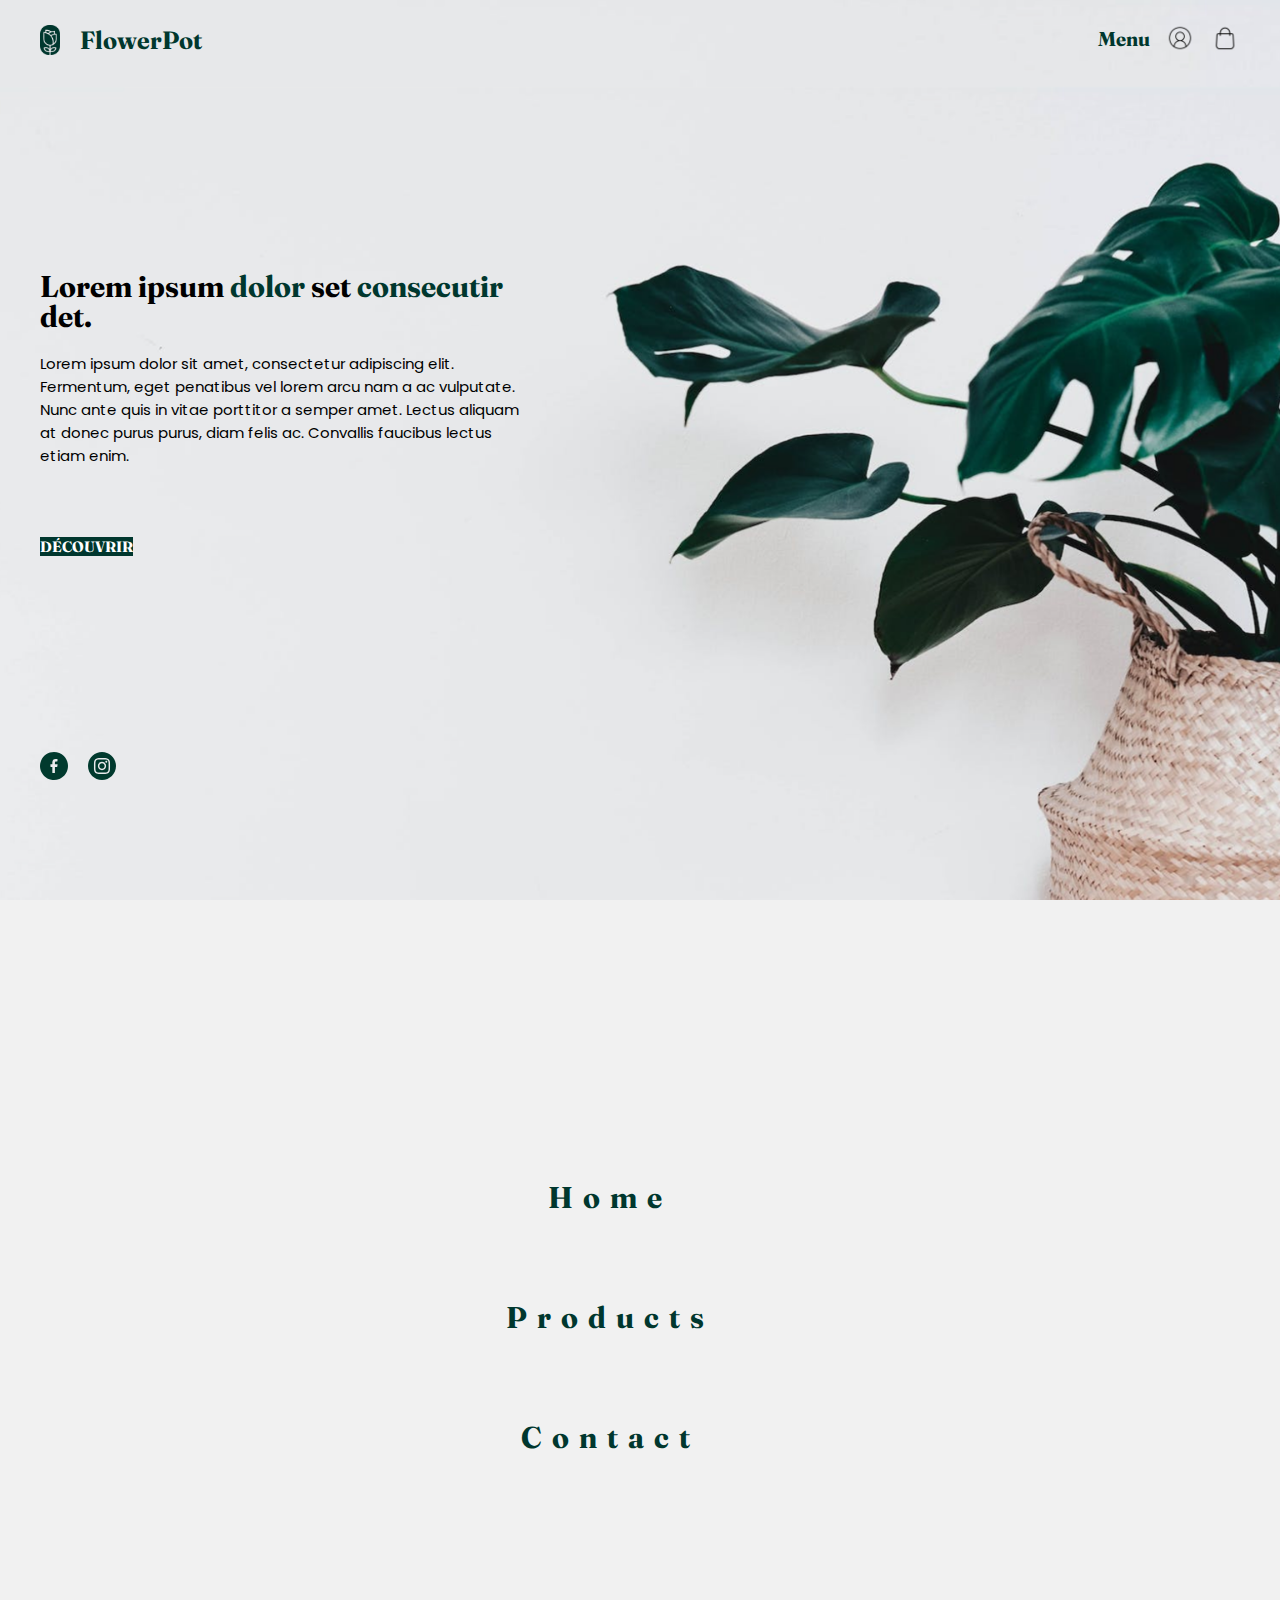
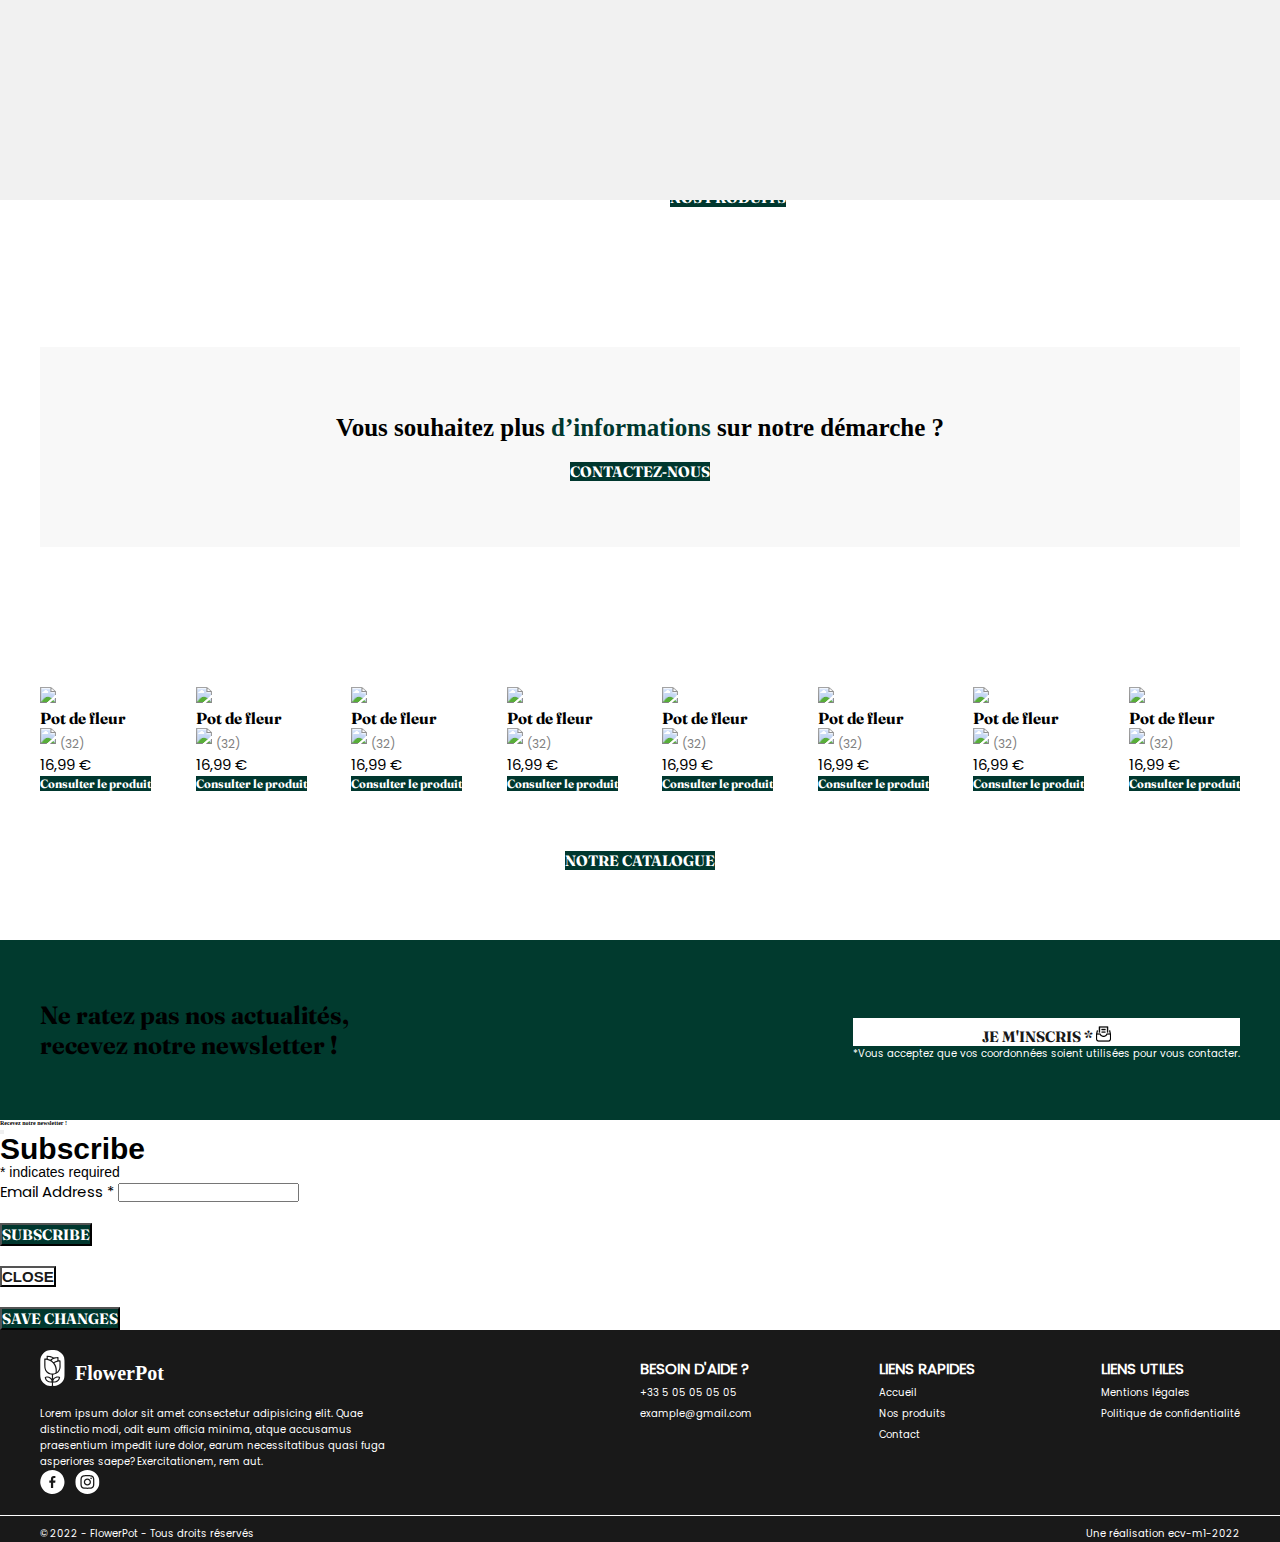
==== commit 8399492f: "Update index.html" ====
--- a/index.html
+++ b/index.html
@@ -105,7 +105,7 @@
                     purus, diam felis ac. Convallis faucibus lectus etiam enim. Nunc ante quis in vitae porttitor a
                     semper amet. Lectus aliquam at <strong>donec purus purus</strong>, diam felis ac. Convallis faucibus
                     lectus etiam enim.</p>
-                <a class="btn primary-btn" href="/nos-produits">Nos produits</a>
+                <a class="btn primary-btn" href="/nos-produits.html">Nos produits</a>
             </div>
         </div>
     </section>
@@ -113,7 +113,7 @@
         <div class="wrapper-row">
             <div class="banner">
                 <h3>Vous souhaitez plus <strong class="strong-green">d’informations</strong> sur notre démarche ?</h3>
-                <a class="btn primary-btn" href="/contact">Contactez-nous</a>
+                <a class="btn primary-btn" href="/contact.html">Contactez-nous</a>
             </div>
         </div>
     </section>
@@ -128,17 +128,17 @@
                     <h3>Pot de fleur</h3>
                     <span><img src="./assets/images/flowerpot-product-rank.svg" class="product__rank">(32)</span>
                     <p class="price">16,99 €</p>
-                    <a class="btn secondary-btn" href="/produit.html">Consulter leproduit</a>
-
-                </li>
-                <li class="col-sm-3">
-                    <div class="card-wrapper">
-                            <img src="./assets/images/flowerpot-product-item.webp">
-                    </div>
-                    <h3>Pot de fleur</h3>
-                    <span><img src="./assets/images/flowerpot-product-rank.svg" class="product__rank">(32)</span>
-                    <p class="price">16,99 €</p>
-                    <a class="btn secondary-btn" href="/produit.html">Consulter leproduit</a>
+                    <a class="btn secondary-btn" href="/produit.html">Consulter le produit</a>
+
+                </li>
+                <li class="col-sm-3">
+                    <div class="card-wrapper">
+                            <img src="./assets/images/flowerpot-product-item.webp">
+                    </div>
+                    <h3>Pot de fleur</h3>
+                    <span><img src="./assets/images/flowerpot-product-rank.svg" class="product__rank">(32)</span>
+                    <p class="price">16,99 €</p>
+                    <a class="btn secondary-btn" href="/produit.html">Consulter le produit</a>
                 </li>
                 <li class="col-sm-3">
                     <div class="card-wrapper">
@@ -147,7 +147,7 @@
                     <h3>Pot de fleur</h3>
                     <span><img src="./assets/images/flowerpot-product-rank.svg" class="product__rank">(32)</span>
                     <p class="price">16,99 €</p>
-                    <a class="btn secondary-btn" href="/produit.html">Consulter leproduit</a>
+                    <a class="btn secondary-btn" href="/produit.html">Consulter le produit</a>
                 </li>
                 <li class="col-sm-3">
                     <div class="card-wrapper">
@@ -156,49 +156,49 @@
                     <h3>Pot de fleur</h3>
                     <span><img src="./assets/images/flowerpot-product-rank.svg" class="product__rank">(32)</span>
                     <p class="price">16,99 €</p>
-                    <a class="btn secondary-btn" href="/produit.html">Consulter leproduit</a>
-                </li>
-                <li class="col-sm-3">
-                    <div class="card-wrapper">
-                            <img src="./assets/images/flowerpot-product-item.webp">
-                    </div>
-                    <h3>Pot de fleur</h3>
-                    <span><img src="./assets/images/flowerpot-product-rank.svg" class="product__rank">(32)</span>
-                    <p class="price">16,99 €</p>
-                    <a class="btn secondary-btn" href="/produit.html">Consulter leproduit</a>
-                </li>
-                <li class="col-sm-3">
-                    <div class="card-wrapper">
-                            <img src="./assets/images/flowerpot-product-item.webp">
-                    </div>
-                    <h3>Pot de fleur</h3>
-                    <span><img src="./assets/images/flowerpot-product-rank.svg" class="product__rank">(32)</span>
-                    <p class="price">16,99 €</p>
-                    <a class="btn secondary-btn" href="/produit.html">Consulter leproduit</a>
-                </li>
-                <li class="col-sm-3">
-                    <div class="card-wrapper">
-                            <img src="./assets/images/flowerpot-product-item.webp">
-                    </div>
-                    <h3>Pot de fleur</h3>
-                    <span><img src="./assets/images/flowerpot-product-rank.svg" class="product__rank">(32)</span>
-                    <p class="price">16,99 €</p>
-                    <a class="btn secondary-btn" href="/produit.html">Consulter leproduit</a>
-                </li>
-                <li class="col-sm-3">
-                    <div class="card-wrapper">
-                            <img src="./assets/images/flowerpot-product-item.webp">
-                    </div>
-                    <h3>Pot de fleur</h3>
-                    <span><img src="./assets/images/flowerpot-product-rank.svg" class="product__rank">(32)</span>
-                    <p class="price">16,99 €</p>
-                    <a class="btn secondary-btn" href="/produit.html">Consulter leproduit</a>
+                    <a class="btn secondary-btn" href="/produit.html">Consulter le produit</a>
+                </li>
+                <li class="col-sm-3">
+                    <div class="card-wrapper">
+                            <img src="./assets/images/flowerpot-product-item.webp">
+                    </div>
+                    <h3>Pot de fleur</h3>
+                    <span><img src="./assets/images/flowerpot-product-rank.svg" class="product__rank">(32)</span>
+                    <p class="price">16,99 €</p>
+                    <a class="btn secondary-btn" href="/produit.html">Consulter le produit</a>
+                </li>
+                <li class="col-sm-3">
+                    <div class="card-wrapper">
+                            <img src="./assets/images/flowerpot-product-item.webp">
+                    </div>
+                    <h3>Pot de fleur</h3>
+                    <span><img src="./assets/images/flowerpot-product-rank.svg" class="product__rank">(32)</span>
+                    <p class="price">16,99 €</p>
+                    <a class="btn secondary-btn" href="/produit.html">Consulter le produit</a>
+                </li>
+                <li class="col-sm-3">
+                    <div class="card-wrapper">
+                            <img src="./assets/images/flowerpot-product-item.webp">
+                    </div>
+                    <h3>Pot de fleur</h3>
+                    <span><img src="./assets/images/flowerpot-product-rank.svg" class="product__rank">(32)</span>
+                    <p class="price">16,99 €</p>
+                    <a class="btn secondary-btn" href="/produit.html">Consulter le produit</a>
+                </li>
+                <li class="col-sm-3">
+                    <div class="card-wrapper">
+                            <img src="./assets/images/flowerpot-product-item.webp">
+                    </div>
+                    <h3>Pot de fleur</h3>
+                    <span><img src="./assets/images/flowerpot-product-rank.svg" class="product__rank">(32)</span>
+                    <p class="price">16,99 €</p>
+                    <a class="btn secondary-btn" href="/produit.html">Consulter le produit</a>
                 </li>
             </ul>
 
 
             <div class="btn-container">
-                <a class="btn primary-btn" href="/contact">Notre catalogue</a>
+                <a class="btn primary-btn" href="/nos-produits.html">Notre catalogue</a>
             </div>
         </div>
     </section>
@@ -220,4 +220,4 @@
 <!-- AOS -->
 <script src="https://unpkg.com/aos@2.3.1/dist/aos.js"></script>
 
-</html>+</html>
--- a/assets/css/style.css
+++ b/assets/css/style.css
@@ -676,6 +676,7 @@
   align-items: center;
   justify-content: space-between;
   width: 100%;
+  margin: 0 auto;
   max-width: 134rem;
   padding: 0 4rem;
   margin-bottom: 2rem;
@@ -794,7 +795,7 @@
   color: white;
 }
 .footer .line {
-  width: 89%;
+  width: 100%;
   height: 1px;
   left: 241.77px;
   top: 348px;
@@ -803,7 +804,6 @@
   margin: auto;
 }
 .footer .right {
-  height: 6vh;
   width: 100%;
   display: flex;
   justify-content: space-between;
@@ -812,6 +812,7 @@
   align-items: center;
   max-width: 134rem;
   padding: 0 4rem;
+  margin-top: 1rem;
 }
 @media (max-width: 420px) {
   .footer .right {
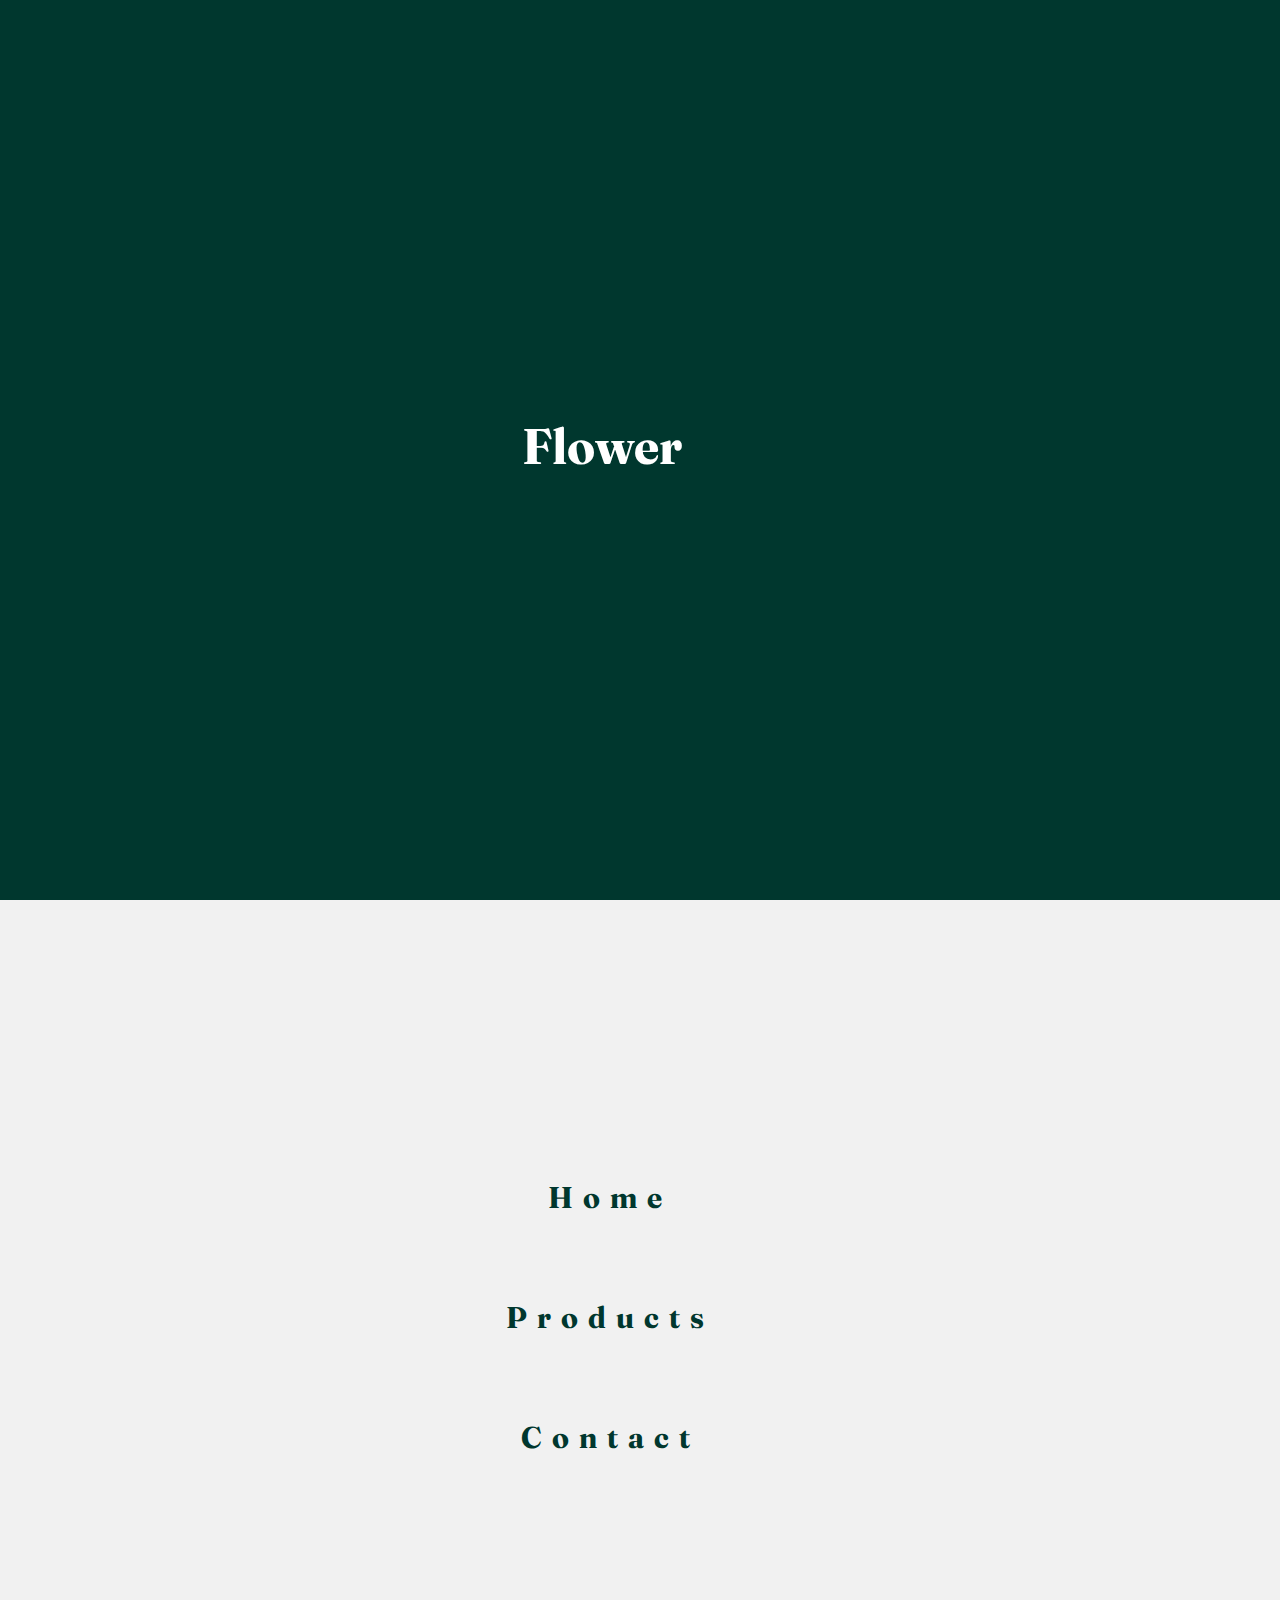
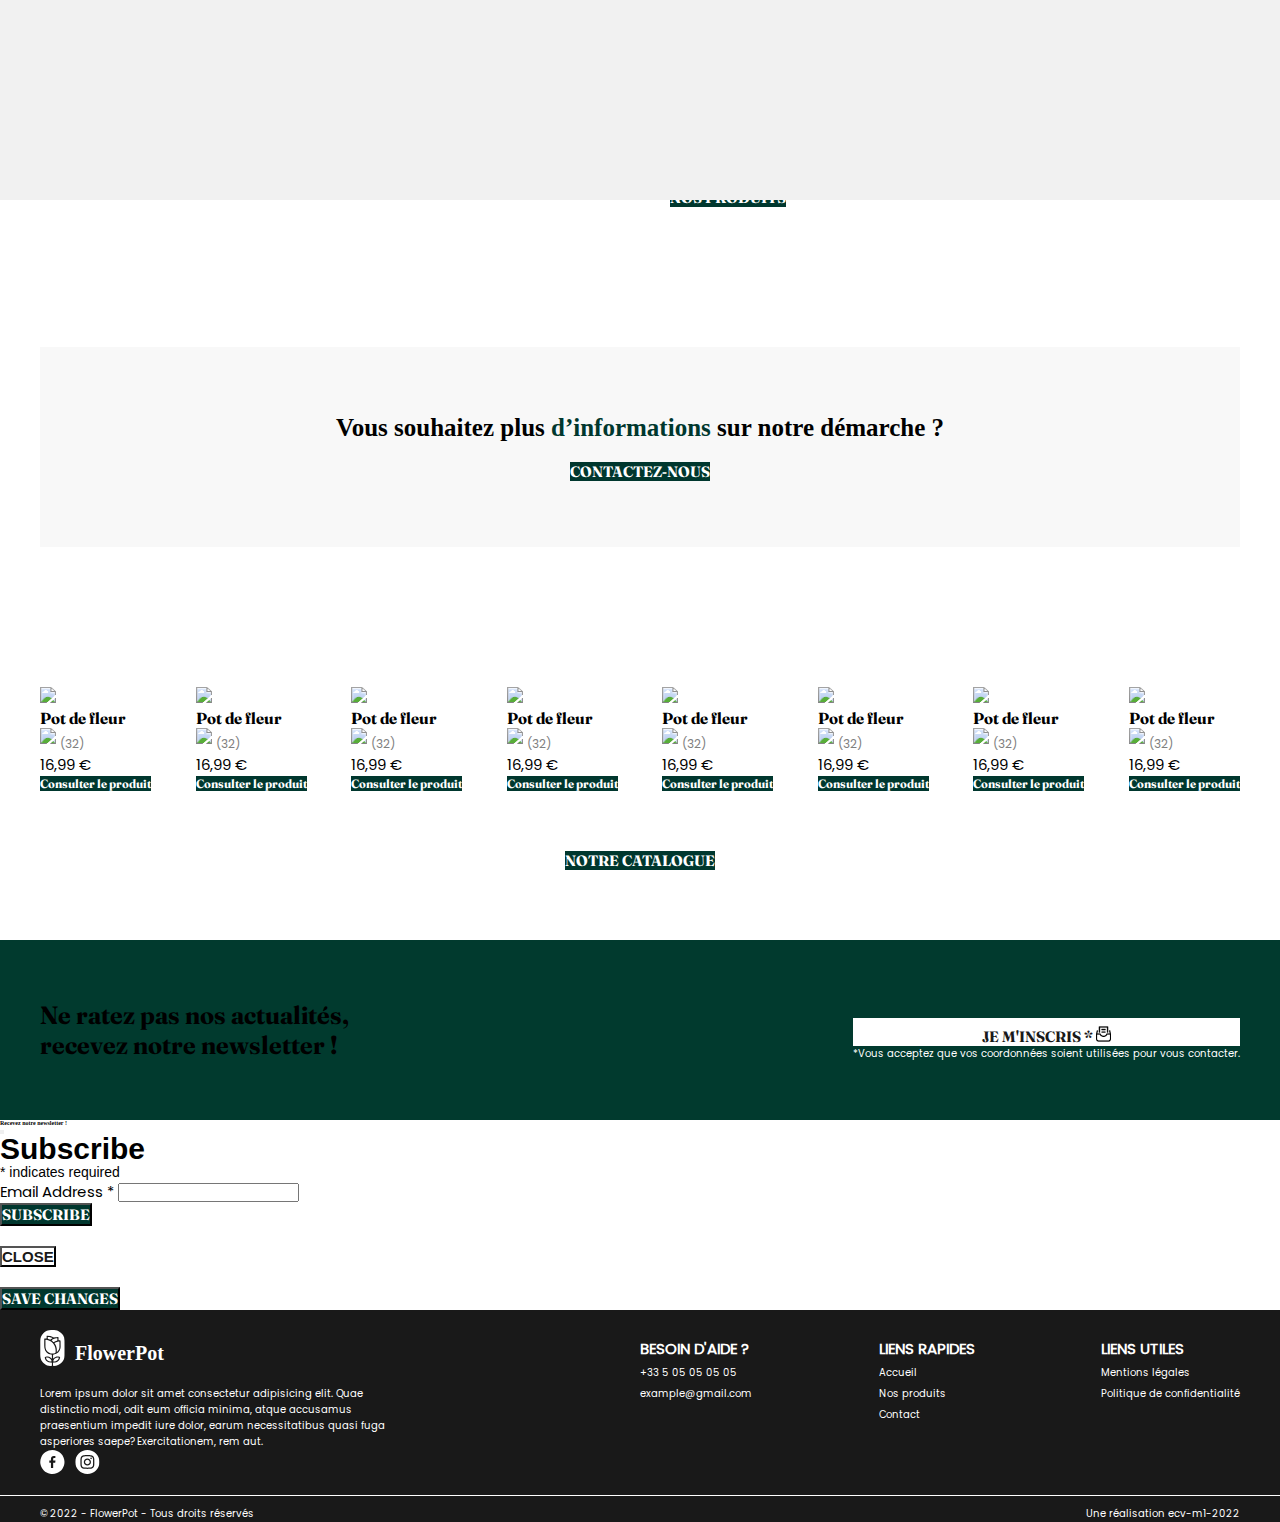
==== commit 0642ed1f: "Update on animation [White Rebound & overflow] FIXED" ====
--- a/index.html
+++ b/index.html
@@ -25,11 +25,11 @@
     <div class="overlay-page"></div>
     <div class="first-section">
 
-        <!-- <div class="intro">
+        <div class="intro">
             <h1 class="logo-header">
                 <span class="logo">Flo</span><span class="logo">wer</span><span class="logo">pot</span>
             </h1>
-        </div>-->
+        </div>
 
         <navbar-primary></navbar-primary>
 
@@ -216,8 +216,9 @@
 <!-- JS -->
 <script src="assets/js/splashscreen.js"></script>
 <script src="assets/js/header.js"></script>
-<script src="assets/js/homepage.js"></script>
-<!-- AOS -->
-<script src="https://unpkg.com/aos@2.3.1/dist/aos.js"></script>
+<script>
+    
+</script>
+
 
 </html>
--- a/assets/css/style.css
+++ b/assets/css/style.css
@@ -12,6 +12,7 @@
   scroll-behavior: smooth;
   width: 100%;
   overflow-x: hidden;
+  overscroll-behavior: none;
   margin: 0;
 }
 
@@ -30,6 +31,10 @@
 a {
   text-decoration: none;
   color: initial;
+}
+
+#mc-embedded-subscribe {
+  margin: 0 !important;
 }
 
 @font-face {
@@ -248,8 +253,7 @@
 }
 
 .overlay-page {
-  position: absolute;
-  overflow: hidden;
+  position: fixed;
   background-color: #00372E;
   width: 0vw;
   height: 100vh;
@@ -257,6 +261,7 @@
   left: 0;
   z-index: 9999999999;
   animation: transitionPage 1.3s ease-in-out;
+  overflow-y: hidden;
 }
 
 @keyframes transitionPage {
@@ -678,6 +683,7 @@
   width: 100%;
   margin: 0 auto;
   max-width: 134rem;
+  margin: 0 auto;
   padding: 0 4rem;
   margin-bottom: 2rem;
 }
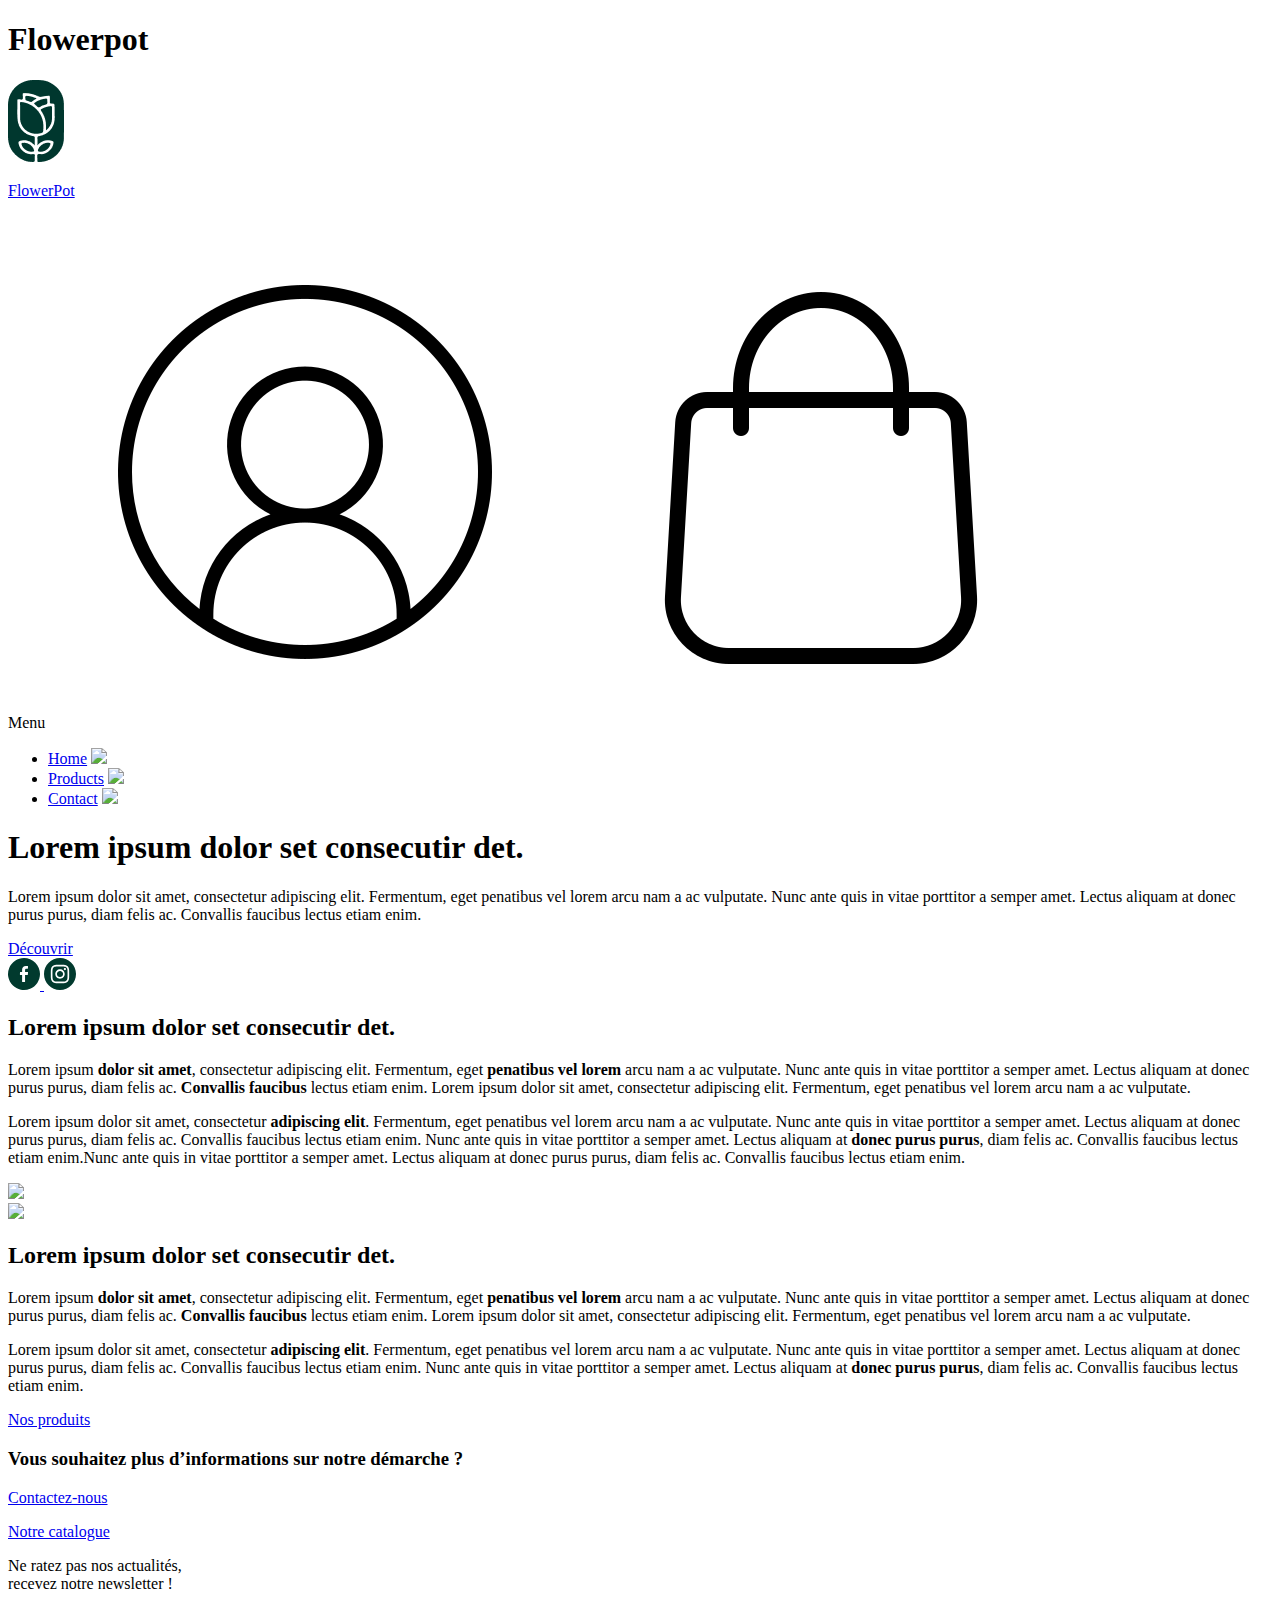
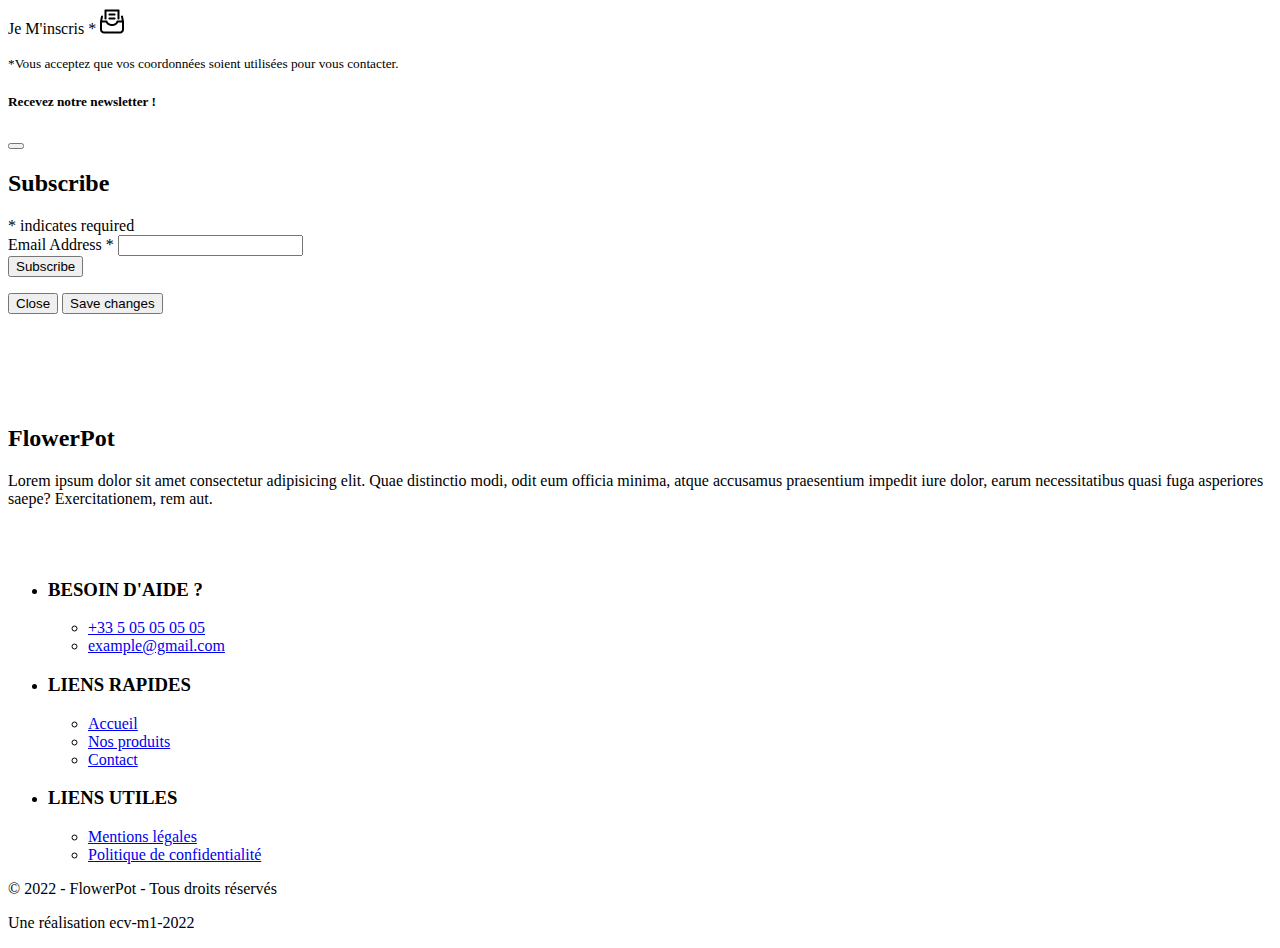
==== commit 1df877cd: "[±] [Create random data with Sql.JS] + [Images]" ====
--- a/index.html
+++ b/index.html
@@ -12,8 +12,9 @@
         integrity="sha384-iYQeCzEYFbKjA/T2uDLTpkwGzCiq6soy8tYaI1GyVh/UjpbCx/TYkiZhlZB6+fzT" crossorigin="anonymous">
     <!-- CSS -->
     <link href="assets/css/style.css" rel="stylesheet">
-    <!-- AOS -->
-    <link href="https://unpkg.com/aos@2.3.1/dist/aos.css" rel="stylesheet">
+    <!-- SQL JS -->
+    <script src="https://cdnjs.cloudflare.com/ajax/libs/sql.js/1.8.0/sql-wasm.js" defer></script>
+    <script src="./assets/js/sql.js" type="text/javascript" defer></script>
     <!-- COMPONENTS -->
     <script src="components/primarynavbar.js" type="text/javascript" defer></script>
     <script src="components/newsletter.js" type="text/javascript" defer></script>
@@ -120,8 +121,8 @@
 
     <section class="products">
         <div class="wrapper-column">
-            <ul class="row products__list">
-                <li class="col-sm-3">
+            <ul class="row products__list" id="home__products__list">
+                <!-- <li class="col-sm-3">
                     <div class="card-wrapper">
                             <img src="./assets/images/flowerpot-product-item.webp">
                     </div>
@@ -193,7 +194,7 @@
                     <span><img src="./assets/images/flowerpot-product-rank.svg" class="product__rank">(32)</span>
                     <p class="price">16,99 €</p>
                     <a class="btn secondary-btn" href="/produit.html">Consulter le produit</a>
-                </li>
+                </li> -->
             </ul>
 
 
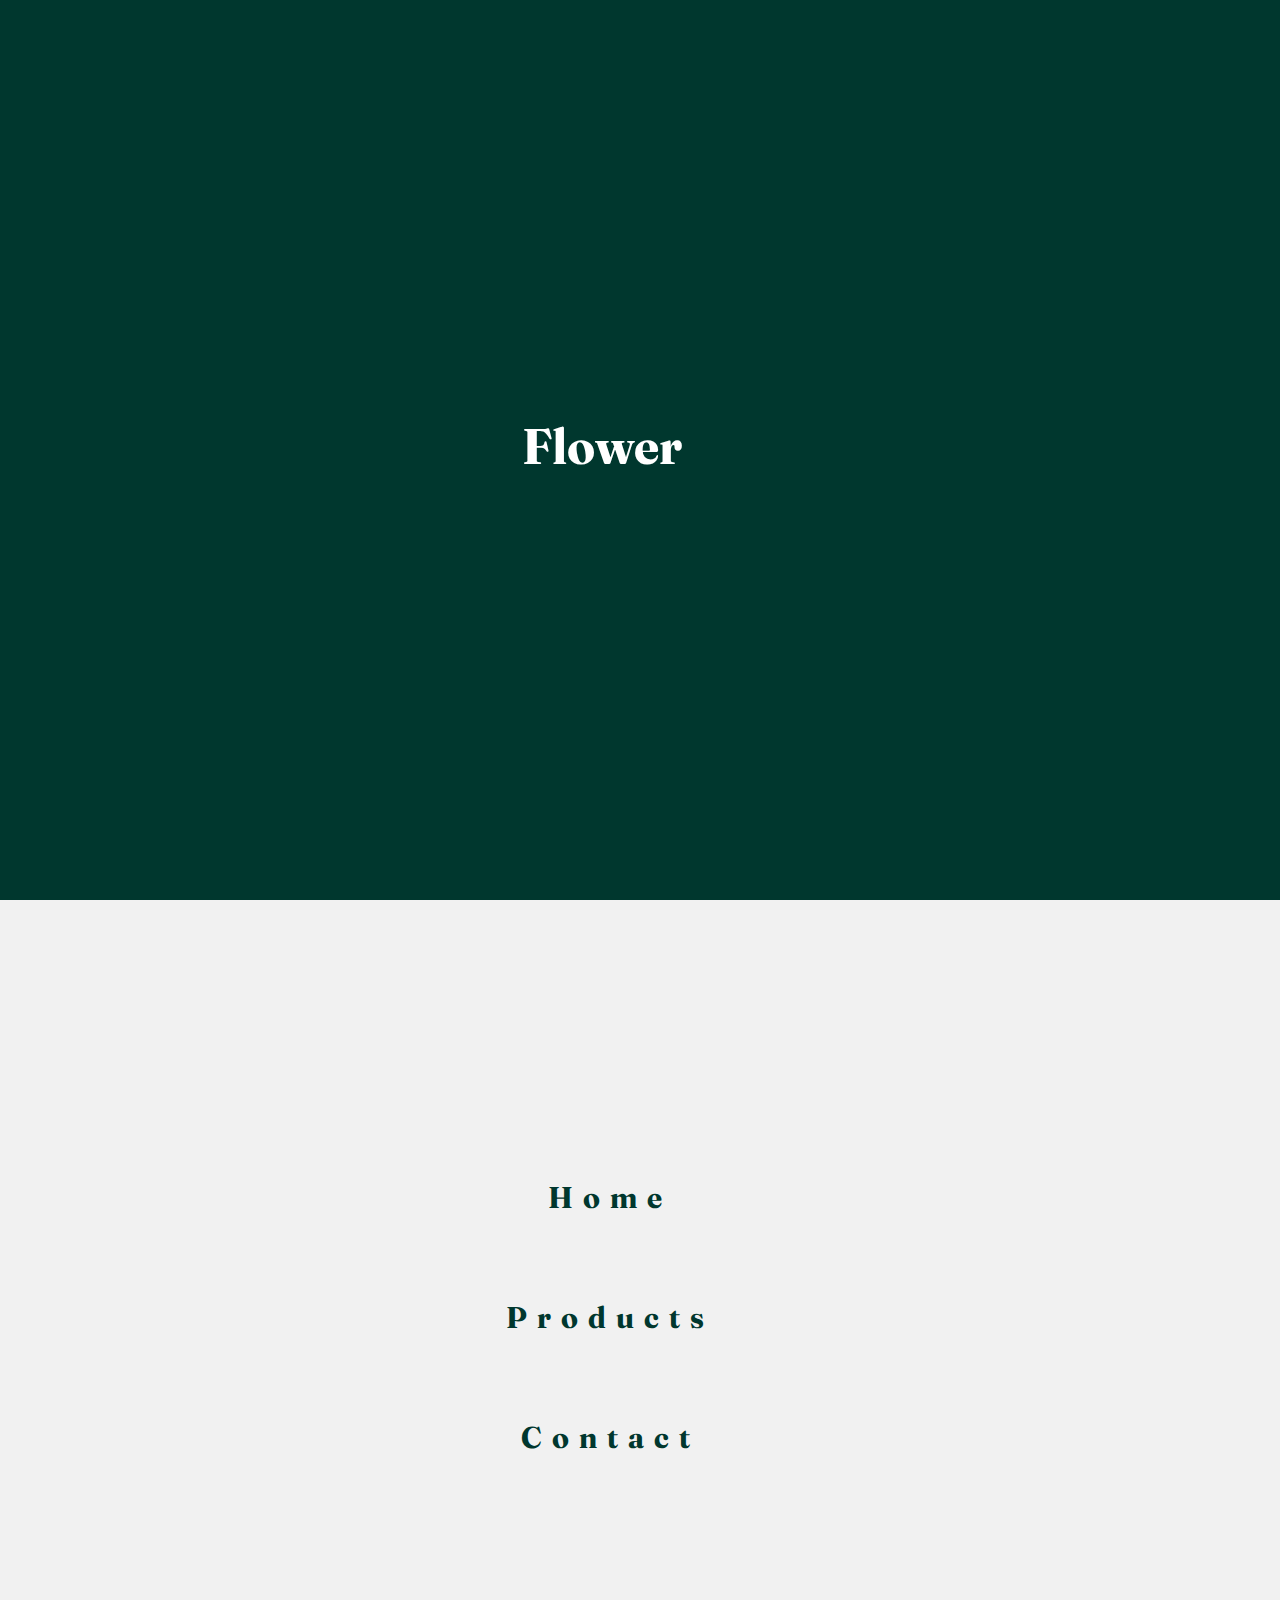
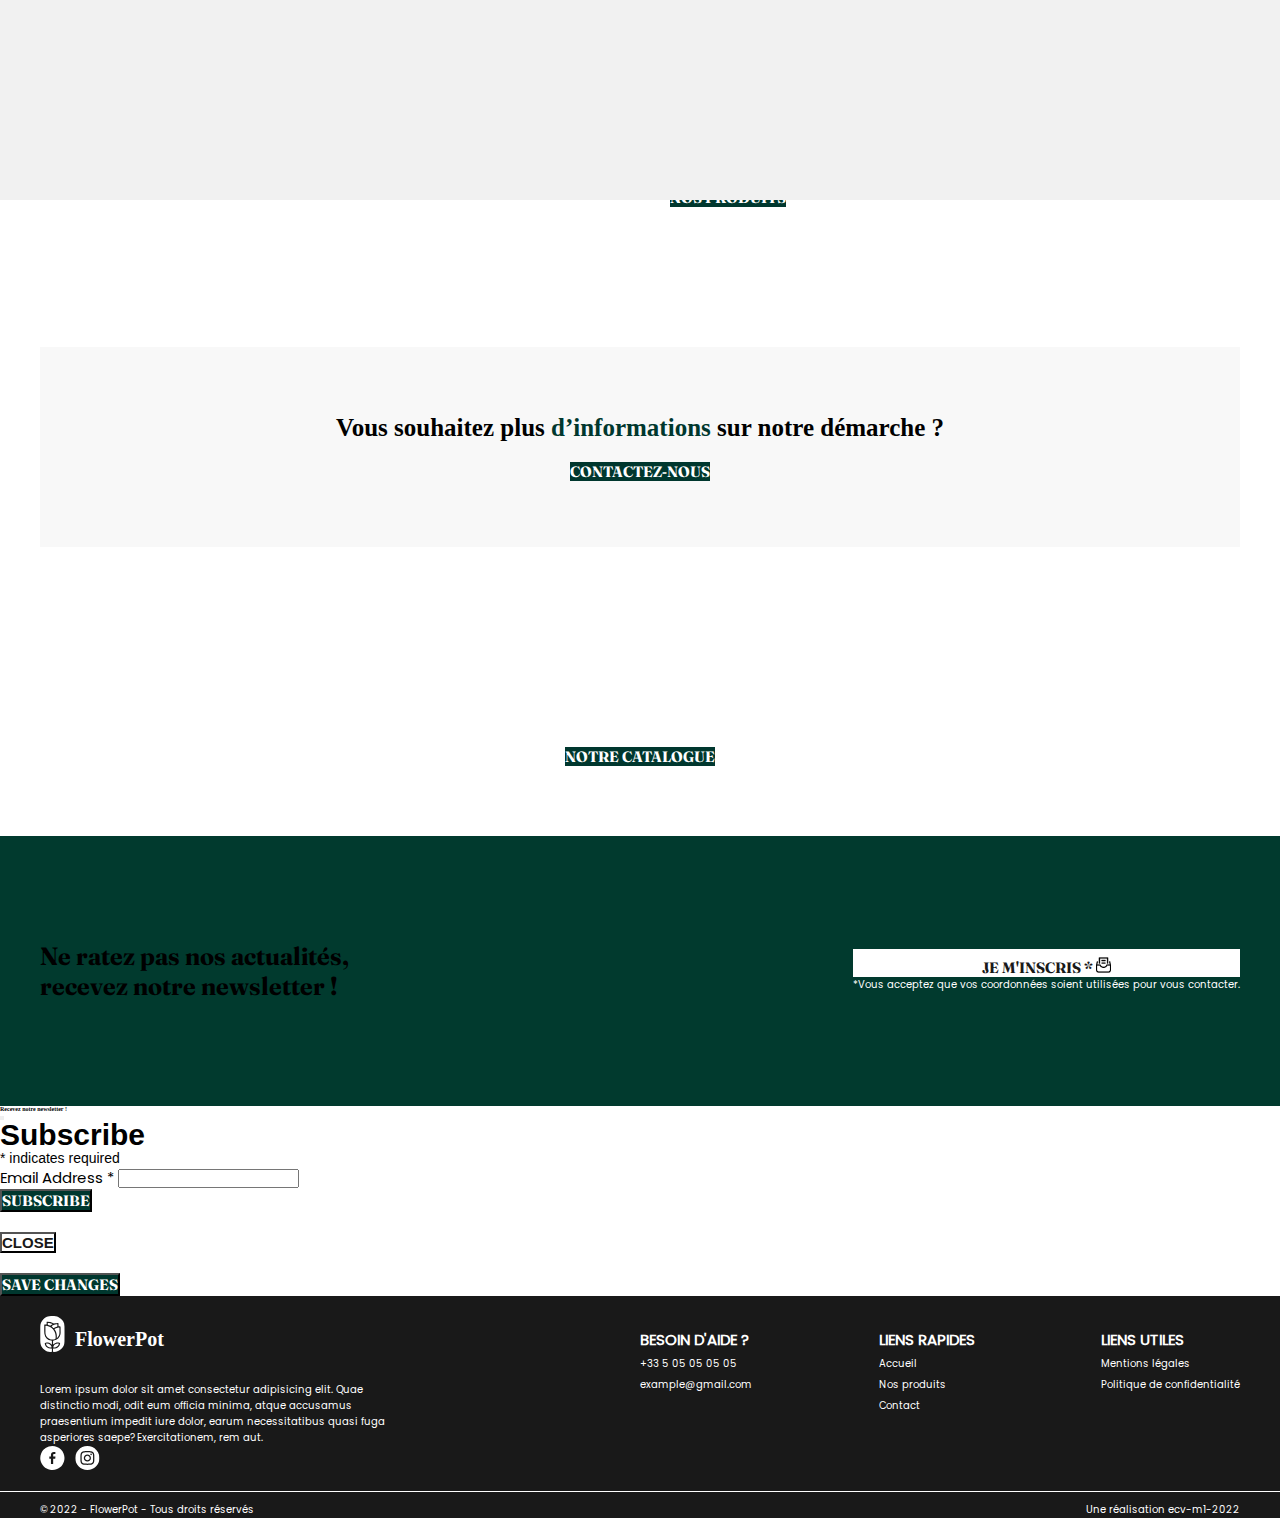
==== commit 517561fb: "Delete fake data in index.html" ====
--- a/index.html
+++ b/index.html
@@ -122,79 +122,7 @@
     <section class="products">
         <div class="wrapper-column">
             <ul class="row products__list" id="home__products__list">
-                <!-- <li class="col-sm-3">
-                    <div class="card-wrapper">
-                            <img src="./assets/images/flowerpot-product-item.webp">
-                    </div>
-                    <h3>Pot de fleur</h3>
-                    <span><img src="./assets/images/flowerpot-product-rank.svg" class="product__rank">(32)</span>
-                    <p class="price">16,99 €</p>
-                    <a class="btn secondary-btn" href="/produit.html">Consulter le produit</a>
-
-                </li>
-                <li class="col-sm-3">
-                    <div class="card-wrapper">
-                            <img src="./assets/images/flowerpot-product-item.webp">
-                    </div>
-                    <h3>Pot de fleur</h3>
-                    <span><img src="./assets/images/flowerpot-product-rank.svg" class="product__rank">(32)</span>
-                    <p class="price">16,99 €</p>
-                    <a class="btn secondary-btn" href="/produit.html">Consulter le produit</a>
-                </li>
-                <li class="col-sm-3">
-                    <div class="card-wrapper">
-                        <img src="./assets/images/flowerpot-product-item.webp">
-                    </div>
-                    <h3>Pot de fleur</h3>
-                    <span><img src="./assets/images/flowerpot-product-rank.svg" class="product__rank">(32)</span>
-                    <p class="price">16,99 €</p>
-                    <a class="btn secondary-btn" href="/produit.html">Consulter le produit</a>
-                </li>
-                <li class="col-sm-3">
-                    <div class="card-wrapper">
-                        <img src="./assets/images/flowerpot-product-item.webp">
-                    </div>
-                    <h3>Pot de fleur</h3>
-                    <span><img src="./assets/images/flowerpot-product-rank.svg" class="product__rank">(32)</span>
-                    <p class="price">16,99 €</p>
-                    <a class="btn secondary-btn" href="/produit.html">Consulter le produit</a>
-                </li>
-                <li class="col-sm-3">
-                    <div class="card-wrapper">
-                            <img src="./assets/images/flowerpot-product-item.webp">
-                    </div>
-                    <h3>Pot de fleur</h3>
-                    <span><img src="./assets/images/flowerpot-product-rank.svg" class="product__rank">(32)</span>
-                    <p class="price">16,99 €</p>
-                    <a class="btn secondary-btn" href="/produit.html">Consulter le produit</a>
-                </li>
-                <li class="col-sm-3">
-                    <div class="card-wrapper">
-                            <img src="./assets/images/flowerpot-product-item.webp">
-                    </div>
-                    <h3>Pot de fleur</h3>
-                    <span><img src="./assets/images/flowerpot-product-rank.svg" class="product__rank">(32)</span>
-                    <p class="price">16,99 €</p>
-                    <a class="btn secondary-btn" href="/produit.html">Consulter le produit</a>
-                </li>
-                <li class="col-sm-3">
-                    <div class="card-wrapper">
-                            <img src="./assets/images/flowerpot-product-item.webp">
-                    </div>
-                    <h3>Pot de fleur</h3>
-                    <span><img src="./assets/images/flowerpot-product-rank.svg" class="product__rank">(32)</span>
-                    <p class="price">16,99 €</p>
-                    <a class="btn secondary-btn" href="/produit.html">Consulter le produit</a>
-                </li>
-                <li class="col-sm-3">
-                    <div class="card-wrapper">
-                            <img src="./assets/images/flowerpot-product-item.webp">
-                    </div>
-                    <h3>Pot de fleur</h3>
-                    <span><img src="./assets/images/flowerpot-product-rank.svg" class="product__rank">(32)</span>
-                    <p class="price">16,99 €</p>
-                    <a class="btn secondary-btn" href="/produit.html">Consulter le produit</a>
-                </li> -->
+               <!-- DATA IN SQL.JS -->
             </ul>
 
 
--- a/assets/css/style.css
+++ b/assets/css/style.css
@@ -0,0 +1,1512 @@
+* {
+  padding: 0px;
+  margin: 0px;
+  text-decoration: none;
+  list-style: none;
+  box-sizing: border-box;
+}
+
+body,
+html {
+  font-size: 62.5% !important;
+  scroll-behavior: smooth;
+  width: 100%;
+  overflow-x: hidden;
+  overscroll-behavior: none;
+  margin: 0;
+}
+
+*,
+:after,
+:before {
+  box-sizing: border-box;
+  margin: 0;
+}
+
+ul {
+  list-style-type: none;
+  padding: 0;
+}
+
+a {
+  text-decoration: none;
+  color: initial;
+}
+
+#mc-embedded-subscribe {
+  margin: 0 !important;
+}
+
+@font-face {
+  font-family: "fraunces";
+  src: url("../font/Fraunces_Bold.woff2") format("woff2");
+  font-display: swap;
+}
+@font-face {
+  font-family: "poppins";
+  src: url("../font/Poppins_Regular.woff2") format("woff2");
+  font-display: swap;
+}
+html {
+  font-size: 16px;
+}
+html h1 {
+  font-size: 3rem;
+  font-family: "fraunces";
+  font-weight: bold;
+  line-height: 3rem;
+}
+@media screen and (max-width: 900px) {
+  html h1 {
+    font-size: 2rem;
+    line-height: 2rem;
+  }
+}
+html h2 {
+  font-size: 3rem;
+  line-height: 3rem;
+}
+@media screen and (max-width: 900px) {
+  html h2 {
+    font-size: 2rem;
+    line-height: 2rem;
+  }
+}
+html h3, html .newsletter .newsletter-content .text-white {
+  font-size: 2.5rem;
+}
+@media screen and (max-width: 900px) {
+  html h3, html .newsletter .newsletter-content .text-white {
+    font-size: 2rem;
+  }
+}
+@media screen and (max-width: 425px) {
+  html h3, html .newsletter .newsletter-content .text-white {
+    font-size: 1.5rem;
+  }
+}
+html h4 {
+  font-size: 2rem;
+}
+html p {
+  font-size: 1.5rem;
+  font-family: "poppins";
+}
+@media screen and (max-width: 900px) {
+  html p {
+    font-size: 1.2rem;
+  }
+}
+@media screen and (max-width: 900px) {
+  html .primary-btn, html .secondary-btn {
+    font-size: 1.2rem;
+  }
+}
+html label {
+  font-size: 1.5rem;
+  font-family: "poppins";
+}
+@media screen and (max-width: 900px) {
+  html label {
+    font-size: 1.2rem;
+  }
+}
+@media screen and (max-width: 425px) {
+  html label {
+    font-size: 1.2rem;
+  }
+}
+
+::selection {
+  color: #fff;
+  background: #191919;
+}
+
+.wrapper-column {
+  display: flex;
+  max-width: 134rem;
+  width: 100%;
+  margin: 0 auto;
+  padding: 0 4rem;
+  flex-direction: column;
+}
+
+.wrapper-row {
+  display: flex;
+  align-items: center;
+  max-width: 134rem;
+  width: 100%;
+  margin: 0 auto;
+  padding: 0 4rem;
+  flex-direction: row;
+}
+@media screen and (max-width: 900px) {
+  .wrapper-row {
+    flex-direction: column;
+  }
+}
+
+.wrapper-row + .wrapper-row {
+  padding-top: 12rem;
+}
+@media screen and (max-width: 900px) {
+  .wrapper-row + .wrapper-row {
+    padding-top: 8rem;
+  }
+}
+
+.strong-green {
+  color: #00372E;
+}
+
+.primary-btn {
+  background-color: #00372E;
+  border-radius: 0;
+  text-transform: uppercase;
+  font-size: 1.5rem;
+  color: #fff;
+  font-weight: bold;
+  font-family: "fraunces";
+  --bs-btn-padding-x: 1.75rem;
+  --bs-btn-padding-y: .6rem;
+  margin-top: 2rem;
+}
+.primary-btn:hover {
+  background-color: #191919 !important;
+  color: #fff !important;
+}
+
+.secondary-btn {
+  background-color: #00372E;
+  border-radius: 0;
+  font-size: 1.2rem;
+  color: #fff;
+  font-weight: bold;
+  font-family: "fraunces";
+  --bs-btn-padding-x: 1.5rem;
+  --bs-btn-padding-y: .6rem;
+}
+.secondary-btn:hover {
+  background-color: #191919 !important;
+  color: #fff !important;
+}
+
+.third-btn {
+  display: flex;
+  justify-content: center;
+  background-color: #fff;
+  text-transform: uppercase;
+  font-size: 1.5rem;
+  color: #191919;
+  font-weight: bold;
+  --bs-btn-padding-x: 4rem;
+  --bs-btn-padding-y: .6rem;
+  margin-top: 2rem;
+}
+
+.btn-container {
+  display: flex;
+  justify-content: center;
+}
+
+.cta-discover {
+  width: 250px;
+  border: #00372E;
+  height: 40px;
+  background-color: #00372E;
+  display: flex;
+  align-items: center;
+  justify-content: center;
+  color: white;
+  transition: 0.2s ease-in-out;
+  font-family: "poppins";
+  cursor: pointer;
+}
+.cta-discover:hover {
+  background-color: white;
+  color: #00372E;
+  border: 1px solid #00372E;
+}
+
+@keyframes translateTxt {
+  0% {
+    opacity: 0;
+    transform: translateY(40px);
+  }
+  100% {
+    opacity: 1;
+    transform: translateY(0px);
+  }
+}
+@keyframes fadePage {
+  0% {
+    opacity: 0;
+  }
+  100% {
+    opacity: 1;
+  }
+}
+.page-wrapper-transition {
+  height: auto;
+  width: 100%;
+  animation: transitionPage 1.5s ease-in-out;
+}
+
+.overlay-page {
+  position: fixed;
+  background-color: #00372E;
+  width: 0vw;
+  height: 100vh;
+  top: 0;
+  left: 0;
+  z-index: 9999999999;
+  animation: transitionPage 1.3s ease-in-out;
+  overflow-y: hidden;
+}
+
+@keyframes transitionPage {
+  0% {
+    transform: translateX(100vw);
+    width: 0%;
+  }
+  50% {
+    transform: translateX(0vw);
+    width: 50%;
+  }
+  50% {
+    transform: translateX(0vw);
+    width: 100%;
+  }
+}
+.newsletter {
+  background-color: #013A2E;
+  height: 30vh;
+}
+.newsletter .wrapper-row {
+  height: 100%;
+}
+.newsletter .newsletter-content {
+  display: flex;
+  justify-content: space-between;
+  align-items: center;
+  width: 100%;
+  height: 100%;
+}
+@media screen and (max-width: 900px) {
+  .newsletter .newsletter-content {
+    flex-direction: column;
+    justify-content: center;
+  }
+}
+.newsletter .newsletter-content .text-white {
+  font-size: 3rem;
+  line-height: 3rem;
+}
+.newsletter .newsletter-content .text-white .text-black {
+  color: black;
+}
+.newsletter .newsletter-content .newsletter-left p, .newsletter .newsletter-content .newsletter-left span {
+  font-family: "fraunces";
+}
+.newsletter #newsletter-infos {
+  margin-top: 10px;
+}
+.newsletter .third-btn {
+  display: flex;
+  justify-content: center;
+  background-color: #fff;
+  text-transform: uppercase;
+  font-size: 1.5rem;
+  color: #191919;
+  font-weight: bold;
+  --bs-btn-padding-x: 4rem;
+  --bs-btn-padding-y: .6rem;
+  margin-top: 0rem !important;
+}
+.newsletter .third-btn:hover {
+  cursor: pointer;
+}
+.newsletter .third-btn p {
+  font-family: "fraunces" !important;
+  margin-top: 8px;
+}
+.newsletter .third-btn img {
+  width: 15px;
+}
+.newsletter small {
+  color: #fff;
+  font-family: "poppins";
+  font-size: 10px;
+}
+
+#mc_embed_signup {
+  background: #fff;
+  clear: left;
+  font: 14px Helvetica, Arial, sans-serif;
+  width: 600px;
+}
+
+#mc_embed_signup {
+  width: 100%;
+}
+
+.mc-field-group {
+  font-family: "poppins";
+}
+
+.secondary__header {
+  background-color: #F8F8F8;
+  position: relative !important;
+}
+
+#header {
+  width: 100%;
+  height: 80px;
+  position: absolute;
+  top: 0;
+  left: 0;
+  display: flex;
+  justify-content: space-around;
+  align-items: center;
+}
+#header #header-wrapper {
+  max-width: 134rem;
+  padding: 0 4rem;
+  width: 100%;
+  height: 100%;
+  display: flex;
+  z-index: 8888888;
+}
+#header #header-wrapper #logo-wrapper {
+  width: 50%;
+  height: 100%;
+  display: flex;
+  align-items: center;
+  justify-content: flex-start;
+  transition: 0.1s ease-in-out;
+}
+#header #header-wrapper #logo-wrapper:hover {
+  opacity: 0.8;
+}
+#header #header-wrapper #logo-wrapper a {
+  display: flex;
+  width: fit-content;
+  height: 100%;
+  align-items: center;
+  justify-content: flex-start;
+  text-decoration: none;
+}
+#header #header-wrapper #logo-wrapper a img {
+  width: 20px;
+  height: auto;
+  opacity: 1 !important;
+  bottom: 0px;
+}
+#header #header-wrapper #logo-wrapper a p {
+  margin-bottom: 0px;
+  margin-left: 20px;
+  font-family: "fraunces";
+  border-bottom: 0px;
+  color: #00372E;
+  font-weight: bold;
+  font-size: 2.5rem;
+}
+#header #header-wrapper #menu-wrapper {
+  width: 50%;
+  height: 100%;
+  display: flex;
+  align-items: center;
+  justify-content: flex-end;
+  font-family: "fraunces";
+  font-size: 2rem;
+}
+#header #header-wrapper #menu-wrapper img {
+  height: auto;
+  width: 30px;
+  margin-left: 15px;
+  cursor: pointer;
+  color: #00372E;
+}
+#header #header-wrapper #menu-wrapper img:hover {
+  opacity: 0.8;
+}
+#header #header-wrapper #menu-wrapper .menu {
+  margin-top: -3px;
+  text-decoration: none;
+  color: #00372E;
+  font-weight: 400;
+  cursor: pointer;
+}
+#header #header-wrapper #menu-wrapper .menu:hover {
+  opacity: 0.8;
+}
+
+.first-section {
+  height: 100vh;
+  width: 100vw;
+  background-image: url("../../../assets/images/header/header.webp");
+  background-size: cover;
+  background-position: center;
+  display: flex;
+  justify-content: center;
+  align-items: center;
+  animation: transitionPage 1.5s ease-in-out;
+}
+.first-section .wrapper-content {
+  width: 100%;
+  max-width: 134rem;
+  padding: 0 4rem;
+  height: 80vh;
+}
+.first-section .wrapper-content .content {
+  width: 100%;
+  height: 100%;
+  display: flex;
+  flex-direction: column;
+  justify-content: space-around;
+}
+.first-section .wrapper-content .content .content-infos {
+  width: 40%;
+  height: 90%;
+  display: flex;
+  flex-direction: column;
+  justify-content: center;
+}
+.first-section .wrapper-content .content .content-infos h1 {
+  margin-bottom: 20px;
+}
+.first-section .wrapper-content .content .content-infos h1 .bold-txt {
+  color: #00372E;
+}
+.first-section .wrapper-content .content .content-infos p {
+  margin-bottom: 50px;
+}
+.first-section .wrapper-content .content .content-infos div {
+  display: flex;
+}
+@media screen and (max-width: 900px) {
+  .first-section .wrapper-content .content .content-infos {
+    width: 60%;
+  }
+}
+@media screen and (max-width: 600px) {
+  .first-section .wrapper-content .content .content-infos {
+    width: 100%;
+  }
+}
+.first-section .wrapper-content .content .content-socialMedia {
+  width: 50%;
+  height: 10%;
+  display: flex;
+  justify-content: flex-start;
+  align-items: center;
+}
+.first-section .wrapper-content .content .content-socialMedia .socialMedia {
+  display: flex;
+  justify-content: space-around;
+  width: 50%;
+  height: 20%;
+  align-items: flex-end;
+  justify-content: flex-start;
+}
+.first-section .wrapper-content .content .content-socialMedia .socialMedia a {
+  margin-right: 20px;
+}
+.first-section .wrapper-content .content .content-socialMedia .socialMedia a img {
+  width: 28px;
+  height: auto;
+}
+@media screen and (max-width: 900px) {
+  .first-section {
+    background-position: initial;
+  }
+}
+
+.fullPageMenu {
+  position: fixed;
+  top: 0;
+  left: 0;
+  width: 100%;
+  height: 100%;
+  background: #f1f1f1;
+  transition: 1s ease-in-out;
+  display: flex;
+  flex-direction: column;
+  align-items: center;
+  transform: translateY(100%);
+  z-index: 1000000;
+  -webkit-overflow-scrolling: none;
+  overflow: hidden;
+  overscroll-behavior: none;
+}
+.fullPageMenu .nav {
+  display: flex;
+  height: 100%;
+  width: 100%;
+  justify-content: center;
+  align-items: center;
+  font-size: 3rem;
+  font-family: "fraunces";
+  -webkit-overflow-scrolling: none;
+  overflow: hidden;
+  overscroll-behavior: none;
+}
+.fullPageMenu .nav ul {
+  display: flex;
+  justify-content: center;
+  align-items: center;
+  opacity: 1;
+  flex-direction: column;
+  margin: auto;
+  font-weight: bold;
+}
+.fullPageMenu .nav ul:hover a {
+  opacity: 0.3;
+}
+.fullPageMenu .nav ul :hover a:hover {
+  opacity: 1;
+}
+.fullPageMenu .nav ul li {
+  transition: 0.2s ease-in-out;
+  line-height: 55px;
+  text-align: justify;
+  opacity: 1;
+  font-family: 0.8rem;
+  margin-bottom: 20px;
+  display: flex;
+  width: auto;
+  height: 100px;
+  justify-content: space-between;
+  transition: 0.1s ease-in-out;
+}
+.fullPageMenu .nav ul li:hover img {
+  display: block;
+  transform: scale(1);
+}
+.fullPageMenu .nav ul li a {
+  transition: 0.4s ease-in-out;
+  text-decoration: none;
+  color: #00372E;
+  letter-spacing: 10px;
+}
+.fullPageMenu .nav ul li img {
+  width: 40px;
+  height: 40px;
+  transform: scale(0);
+  transition: 0.2s ease-in-out;
+  margin-top: 10px;
+  margin-left: 20px;
+}
+.fullPageMenu .img-wrapper {
+  overflow: hidden;
+  width: 250px;
+  height: 350px;
+  position: absolute;
+  top: 45%;
+  left: 25%;
+  transform: translate(-50%, -50%);
+  opacity: 0.8;
+  border-radius: 25px;
+  cursor: pointer;
+}
+.fullPageMenu .img-wrapper img {
+  height: 100%;
+  width: 100%;
+  transition: 0.3s ease-in-out;
+}
+.fullPageMenu .img-wrapper img:hover {
+  transform: scale(1.5);
+}
+
+.fullPageMenu.active {
+  top: 0;
+  left: 0;
+  opacity: 1;
+  position: fixed;
+  transform: translateY(0%);
+  z-index: 1000000;
+}
+
+.menu {
+  z-index: 9999999999;
+}
+.menu .menuicon {
+  position: fixed;
+  top: 42px;
+  right: 20px;
+  height: 20px;
+  width: 20px;
+  background-color: black;
+  border-radius: 150px;
+  transform: scale(1);
+  transition: 0.4s ease-in-out;
+  cursor: pointer;
+  z-index: 1000000;
+}
+.menu .menuicon:hover {
+  transform: scale(1.1);
+}
+.menu p {
+  position: fixed;
+  top: 40px;
+  right: 70px;
+  height: 20px;
+  width: 20px;
+  transform: scale(1);
+  transition: 0.4s ease-in-out;
+  cursor: pointer;
+  font-family: "fraunces";
+  font-weight: 200;
+  font-size: 20px;
+  z-index: 1000000;
+}
+.menu .menuicon.active {
+  height: 20px;
+  width: 20px;
+  background-color: black;
+  border-radius: 150px;
+  transform: scale(1);
+  transition: 0.4s ease-in-out;
+  cursor: pointer;
+  z-index: 1000000;
+}
+.menu .menuicon.active:hover {
+  transform: scale(1.1);
+}
+.menu:hover p {
+  opacity: 1;
+}
+
+.footer {
+  background: #191919;
+  justify-content: space-between;
+  width: 100%;
+  height: auto;
+}
+.footer .user_footer {
+  display: flex;
+  align-items: center;
+  justify-content: space-between;
+  width: 100%;
+  margin: 0 auto;
+  max-width: 134rem;
+  margin: 0 auto;
+  padding: 0 4rem;
+  margin-bottom: 2rem;
+}
+@media (max-width: 1200px) {
+  .footer .user_footer {
+    flex-direction: column;
+  }
+}
+.footer .user_footer .reseaux {
+  color: #FFFFFF;
+  display: flex;
+  justify-content: space-between;
+  flex-direction: column;
+  align-items: flex-start;
+  width: 50%;
+  height: 80%;
+}
+@media (max-width: 1200px) {
+  .footer .user_footer .reseaux {
+    width: 100%;
+  }
+}
+.footer .user_footer .reseaux .wrapper-reseaux {
+  height: 100%;
+  margin: auto;
+  display: flex;
+  flex-direction: column;
+  justify-content: space-around;
+}
+@media (max-width: 1200px) {
+  .footer .user_footer .reseaux .wrapper-reseaux {
+    width: 100%;
+  }
+}
+.footer .user_footer .reseaux .logo__footer {
+  width: auto;
+  height: auto;
+  opacity: 1;
+  display: flex;
+  align-items: center;
+  margin: 2rem 0;
+}
+.footer .user_footer .reseaux .logo__footer h2 {
+  font-size: 2rem;
+}
+.footer .user_footer .reseaux .logo__footer img {
+  color: white;
+  width: 25px;
+  margin-right: 10px;
+  margin-bottom: 10px;
+}
+.footer .user_footer .reseaux .txt {
+  width: 60%;
+  height: auto;
+}
+@media (max-width: 1200px) {
+  .footer .user_footer .reseaux .txt {
+    width: 80%;
+  }
+}
+.footer .user_footer .reseaux .txt p {
+  font-size: 1rem;
+}
+.footer .user_footer .reseaux .links a img {
+  margin-right: 8px;
+  width: 25px;
+}
+.footer .user_footer .infos {
+  display: flex;
+  justify-content: space-between;
+  font-family: "Poppins" !important;
+  width: 50%;
+  height: 100%;
+  color: white;
+  align-items: center;
+}
+@media (max-width: 1200px) {
+  .footer .user_footer .infos {
+    width: 100%;
+    margin-top: 2rem;
+  }
+}
+@media (max-width: 768px) {
+  .footer .user_footer .infos {
+    width: 100%;
+    margin-top: 2rem;
+  }
+}
+.footer .user_footer .infos .list_info {
+  display: flex;
+  width: 100%;
+  height: auto;
+  justify-content: space-between;
+}
+@media (max-width: 768px) {
+  .footer .user_footer .infos .list_info {
+    width: 100%;
+    margin-bottom: 2rem;
+    justify-content: space-between;
+    flex-wrap: wrap;
+  }
+}
+.footer .user_footer .infos .list_info li {
+  margin-bottom: 2rem;
+}
+.footer .user_footer .infos .list_info li h3 {
+  font-size: 1.5rem;
+  margin-bottom: 5px;
+}
+.footer .user_footer .infos .list_info li ul li {
+  font-size: 1rem;
+  margin-bottom: 5px;
+}
+.footer .user_footer .infos .list_info li ul li a {
+  color: white;
+}
+.footer .line {
+  width: 100%;
+  height: 1px;
+  left: 241.77px;
+  top: 348px;
+  color: white;
+  background-color: white;
+  margin: auto;
+}
+.footer .right {
+  width: 100%;
+  display: flex;
+  justify-content: space-between;
+  color: white;
+  margin: auto;
+  align-items: center;
+  max-width: 134rem;
+  padding: 0 4rem;
+  margin-top: 1rem;
+}
+@media (max-width: 420px) {
+  .footer .right {
+    flex-direction: column;
+    padding: 1rem 0;
+    height: auto;
+  }
+}
+.footer .right .right_p {
+  font-size: 1rem;
+  font-family: "poppins";
+}
+
+.section__info {
+  padding: 40px 0;
+  height: 100%;
+  width: 100%;
+  display: flex;
+  flex-direction: row;
+  justify-content: center;
+  text-align: justify;
+}
+.section__info h2 {
+  font-family: "fraunces";
+  font-weight: bold;
+  font-size: 2rem;
+  line-height: 2rem;
+  margin-bottom: 1rem;
+  margin-top: 2rem;
+}
+.section__info h3 {
+  font-family: "fraunces";
+  font-weight: bold;
+  font-size: 1.6rem;
+  line-height: 1.6rem;
+  margin-bottom: 1rem;
+}
+.section__info p,
+.section__info li {
+  font-size: 1.5rem;
+  font-family: "poppins";
+  margin-bottom: 1rem;
+}
+.section__info ul {
+  padding-left: 1rem;
+}
+.section__info a {
+  font-weight: bold;
+}
+.section__info a:hover {
+  color: #00372E;
+}
+
+.intro {
+  position: fixed;
+  z-index: 1;
+  left: 0;
+  top: 0;
+  width: 100%;
+  height: 100vh;
+  background-color: #00372E;
+  color: white;
+  transition: 1s;
+  z-index: 99999999;
+}
+
+.logo-header {
+  position: absolute;
+  top: 50%;
+  left: 50%;
+  transform: translate(-50%, -50%);
+}
+
+.logo {
+  position: relative;
+  display: inline-block;
+  bottom: -20px;
+  opacity: 0;
+  font-size: 5rem;
+  font-weight: 600;
+}
+
+.logo.active {
+  bottom: 0;
+  opacity: 1;
+  transition: ease-in-out 0.5s;
+}
+
+.logo.fade {
+  bottom: 150px;
+  opacity: 0;
+  transition: ease-in-out 0.5s;
+}
+
+.mask {
+  display: none;
+}
+
+#error-page {
+  position: absolute;
+  top: 0;
+  left: 0;
+  height: 100vh;
+  width: 100vw;
+  background-color: white;
+}
+
+.wrapper_txt {
+  display: flex;
+  justify-content: center;
+  align-items: center;
+  flex-direction: column;
+  position: absolute;
+  transform: translate(-50%, -50%);
+  color: black;
+  text-align: center;
+  z-index: 9999;
+  animation: translateText 4s ease-in-out;
+  animation-iteration-count: infinite;
+}
+.wrapper_txt h1 {
+  font-size: 5rem;
+}
+.wrapper_txt #drag-txt {
+  font-size: 1rem;
+}
+.wrapper_txt #drag-txt span {
+  font-style: italic;
+}
+.wrapper_txt #drag-txt a {
+  border-bottom: 1px solid;
+}
+
+@keyframes translateText {
+  0% {
+    transform: translateY(0px);
+  }
+  50% {
+    transform: translateY(-10px);
+  }
+  100% {
+    transform: translateY(0px);
+  }
+}
+.content__drag-area {
+  height: 100vh;
+  width: 100vw;
+  color: aquamarine;
+  position: absolute;
+  top: 0;
+  left: 0;
+  display: flex;
+  justify-content: space-around;
+  align-items: center;
+}
+
+.img-drag {
+  position: relative;
+  background-color: white;
+  width: 16vw;
+  height: 20vw;
+  min-height: 150px;
+  min-width: 120px;
+  max-height: 750px;
+  max-width: 600px;
+  margin: 4rem;
+  cursor: grab;
+  overflow: hidden;
+}
+@keyframes imgFadeFx {
+  0% {
+    opacity: 0;
+    transform: translateY(100%);
+  }
+  100% {
+    opacity: 1;
+    transform: translateY(0%);
+  }
+}
+.img-drag img {
+  width: 100%;
+  height: 100%;
+  animation: imgFadeFx 6s ease-in-out;
+}
+
+/*About*/
+.about,
+.contact__banner, .products, .contact {
+  padding: 70px 0;
+  height: 100%;
+  width: 100%;
+  display: flex;
+  flex-direction: row;
+  justify-content: center;
+  flex-direction: column;
+}
+
+.about__company-content {
+  width: 50%;
+  margin-right: 6rem;
+}
+@media screen and (max-width: 900px) {
+  .about__company-content {
+    width: 100%;
+    margin-right: 0;
+  }
+}
+.about__company-content h2 {
+  font-family: "fraunces";
+  font-weight: bold;
+  margin-bottom: 2rem;
+}
+
+.about__company-img,
+.about__product-img {
+  width: 50%;
+}
+@media screen and (max-width: 900px) {
+  .about__company-img,
+.about__product-img {
+    width: 100% !important;
+    margin-top: 4rem;
+    order: 2;
+  }
+}
+
+.about__product-content {
+  width: 50%;
+  margin-left: 6rem;
+}
+@media screen and (max-width: 900px) {
+  .about__product-content {
+    width: 100%;
+    margin-left: 0;
+  }
+}
+.about__product-content h2 {
+  font-family: "fraunces";
+  font-weight: bold;
+  margin-bottom: 2rem;
+}
+
+.about__company-img {
+  width: 50%;
+}
+
+/*Contact banner*/
+@media screen and (max-width: 900px) {
+  .contact__banner {
+    padding: 0;
+  }
+}
+.contact__banner .banner {
+  height: 20rem;
+  width: 100%;
+  background-color: #F8F8F8;
+  background-image: url(../images/flowerpot-contact-banner.webp);
+  background-position: center;
+  background-repeat: no-repeat;
+  background-size: cover;
+  display: flex;
+  flex-direction: column;
+  justify-content: center;
+  align-items: center;
+  padding: 0 3rem;
+  text-align: center;
+}
+
+/*Homeage products*/
+.products .btn-container {
+  margin-top: 4rem;
+}
+
+.products__list {
+  display: flex;
+  flex-direction: row;
+  flex-wrap: wrap;
+  justify-content: space-between;
+  row-gap: 4rem;
+}
+.products__list h3, .products__list .product__price {
+  font-family: "fraunces";
+  font-size: 1.6rem;
+  font-weight: bold;
+}
+.products__list img {
+  width: 100%;
+  margin-bottom: 0.4rem;
+}
+.products__list .product__rank {
+  width: 90px;
+  margin-right: 0.4rem;
+}
+.products__list span {
+  font-family: "poppins";
+  font-size: 1.2rem;
+  color: gray;
+}
+
+.card-wrapper {
+  overflow: hidden;
+  cursor: pointer;
+}
+.card-wrapper img {
+  transform: scale(1);
+  transition: 0.3s ease-in-out;
+}
+.card-wrapper img:hover {
+  transform: scale(1.1);
+}
+
+.page__banner {
+  height: 160px;
+  padding: 4rem;
+  background-image: url(../../../assets/images/header/header.webp);
+  background-repeat: no-repeat;
+  background-size: cover;
+  background-position: center;
+  margin-bottom: 4rem;
+  display: flex;
+  flex-direction: column;
+  justify-content: center;
+}
+.page__banner h1 {
+  background: #00372e;
+  color: #fff;
+  width: fit-content;
+  padding: 0.6rem;
+  font-size: 3rem;
+  margin-bottom: 0.5rem;
+}
+.page__banner span {
+  font-size: 1.2rem;
+  display: flex;
+  flex-direction: row;
+  gap: 0.6rem;
+  background: #00372e;
+  color: #fff;
+  width: fit-content;
+  padding: 0.6rem;
+}
+.page__banner span a {
+  color: #fff;
+}
+.page__banner span a:hover {
+  color: #191919;
+}
+
+@media (max-width: 340px) {
+  .products__banner {
+    padding: 1rem;
+    align-items: center;
+  }
+}
+.compte {
+  height: 100vh;
+  display: flex;
+  flex-direction: row;
+}
+.compte .compte__left {
+  width: 50%;
+  height: 100%;
+  background-color: #f8f8f8;
+}
+@media screen and (max-width: 600px) {
+  .compte .compte__left {
+    width: 100%;
+  }
+}
+.compte .compte__left .compte__link {
+  color: #00372E;
+  font-weight: bold;
+}
+.compte .compte__left .compte__link:hover {
+  color: #191919;
+}
+.compte .compte__left .compte__left__content {
+  padding: 4rem;
+  display: flex;
+  flex-direction: column;
+  height: calc(100% - 84px);
+  justify-content: center;
+  width: 100%;
+}
+.compte .compte__left .compte__left__content .compte__label {
+  display: flex;
+  flex-direction: column;
+  padding: 1rem 0;
+}
+.compte .compte__left .compte__left__content .compte__label label {
+  font-size: 1.6rem;
+  margin-bottom: 0.2rem;
+}
+.compte .compte__left .compte__left__content .compte__label label :hover {
+  border-color: #00372E;
+}
+.compte .compte__left .compte__left__content .compte__label input {
+  height: 4rem;
+  padding: 1rem;
+  font-size: 1.6rem;
+  width: 80%;
+}
+@media screen and (max-width: 600px) {
+  .compte .compte__left .compte__left__content .compte__label input {
+    width: 100%;
+  }
+}
+.compte .compte__left .compte__left__content .compte__btn-container {
+  margin-bottom: 1rem;
+}
+.compte .compte__right {
+  width: 50%;
+  height: 100%;
+  background-image: url("../../../assets/images/header/header.webp");
+  background-size: cover;
+  background-position: right;
+  display: flex;
+  justify-content: center;
+  align-items: center;
+}
+@media screen and (max-width: 600px) {
+  .compte .compte__right {
+    display: none;
+  }
+}
+
+.contact__container {
+  display: flex;
+}
+
+.contact__form__container {
+  width: 70%;
+  margin-right: 8rem;
+}
+
+.primary__content {
+  margin: 24px 0;
+}
+
+.contact__form label {
+  margin-bottom: 4px;
+}
+.contact__form label a {
+  color: #00372E;
+}
+.contact__form input,
+.contact__form textarea {
+  background-color: #fff;
+  border-color: #191919;
+  border-width: 1px;
+  border-radius: 2px;
+  padding: 10px 18px;
+  outline: 0;
+  color: #191919;
+  margin-bottom: 10px;
+}
+.contact__form input, .contact__form textarea {
+  background-color: #fff;
+  border-color: #191919;
+  border-width: 1px 1px 1px 1px;
+  border-radius: 2px;
+  padding: 10px 18px;
+  outline: none;
+  color: #191919;
+  margin-bottom: 10px;
+}
+.contact__form input::placeholder, .contact__form textarea::placeholder {
+  font-family: "poppins";
+  font-size: 1.2rem;
+}
+.contact__form div {
+  display: flex;
+  flex-direction: column;
+}
+.contact__form .form__send {
+  flex-direction: row;
+  text-transform: uppercase;
+}
+
+.contact_form_container.success {
+  flex-direction: column;
+  display: flex;
+  justify-content: center;
+  align-items: center;
+  padding: 50px 0;
+}
+.contact_form_container.success img {
+  width: 8rem;
+}
+
+.contact__social__container {
+  width: 30%;
+}
+.contact__social__container h2 {
+  font-size: 3rem;
+  text-align: center;
+  color: #fff;
+  font-family: "fraunces";
+  margin-bottom: 3rem;
+}
+
+.contact__social-1 {
+  background-image: url("../../../assets/images/flowerpot-social-facebook.webp");
+  background-position: center center;
+  background-size: cover;
+  background-repeat: no-repeat;
+  height: 50%;
+  padding: 4rem;
+  display: flex;
+  justify-content: center;
+  align-items: center;
+  flex-direction: column;
+  margin-bottom: 1rem;
+}
+
+.contact__social-2 {
+  background-image: url("../../../assets/images/flowerpot-social-instagram.webp");
+  background-position: center center;
+  background-size: cover;
+  background-repeat: no-repeat;
+  height: 50%;
+  padding: 4rem;
+  display: flex;
+  justify-content: center;
+  align-items: center;
+  flex-direction: column;
+}
+
+.send-btn {
+  padding: 0.6rem 1.75rem;
+  cursor: pointer;
+  border: none;
+}
+
+@media (max-width: 1000px) {
+  .contact__social__container h2 {
+    font-size: 2rem;
+  }
+}
+@media (max-width: 880px) {
+  .contact__container {
+    flex-direction: column;
+  }
+
+  .contact__social__container {
+    width: 100%;
+    display: flex;
+    flex-direction: row;
+    margin-top: 2rem;
+  }
+  .contact__social__container h2 {
+    font-size: 2rem;
+  }
+
+  .contact__social-1 {
+    width: 50%;
+    margin-right: 1rem;
+  }
+
+  .contact__social-2 {
+    width: 50%;
+    margin-left: 1rem;
+  }
+
+  .contact__form__container {
+    width: 100%;
+    margin-right: 0;
+  }
+
+  .page-contact .container-row {
+    flex-direction: column;
+  }
+}
+@media (max-width: 500px) {
+  .contact__social-1 {
+    width: 100%;
+    margin-right: 0;
+  }
+
+  .contact__social-2 {
+    width: 100%;
+    margin-left: 0;
+  }
+
+  .contact__social__container {
+    flex-direction: column;
+  }
+}
+.single-product-wrapper {
+  height: 80vh;
+  width: 100%;
+  margin: auto;
+  display: flex;
+}
+.single-product-wrapper .container-left {
+  width: 50%;
+  height: 100%;
+  display: flex;
+  justify-content: center;
+  align-items: center;
+}
+.single-product-wrapper .container-left .card-wrapper {
+  width: 100%;
+  height: auto;
+  display: flex;
+  justify-content: center;
+  align-items: center;
+  overflow: hidden;
+}
+.single-product-wrapper .container-left .card-wrapper img {
+  width: 70%;
+  height: auto;
+}
+@keyframes fadeImgSlide {
+  0% {
+    opacity: 0;
+    transform: translateX(-100px);
+  }
+  100% {
+    opacity: 1;
+    transform: translateX(0);
+  }
+}
+.single-product-wrapper .container-right {
+  width: 50%;
+  height: 100%;
+}
+.single-product-wrapper .container-right .card-wrapper-info {
+  display: flex;
+  justify-content: center;
+  align-items: center;
+  flex-direction: column;
+  height: 100%;
+  width: 100%;
+}
+.single-product-wrapper .container-right .card-wrapper-info div {
+  display: flex;
+  justify-content: center;
+  align-items: center;
+  flex-direction: column;
+}
+.single-product-wrapper .container-right .card-wrapper-info div h3 {
+  transform: translateX(0px);
+  font-size: 4rem;
+  animation: translate-txt 2s ease-in-out;
+}
+.single-product-wrapper .container-right .card-wrapper-info div span {
+  animation: translate-txt 2.5s ease-in-out;
+}
+.single-product-wrapper .container-right .card-wrapper-info div .price {
+  font-size: 2.5rem;
+  animation: translate-txt 2.7s ease-in-out;
+}
+.single-product-wrapper .container-right .card-wrapper-info div .description {
+  width: 70%;
+  text-align: justify;
+  animation: translate-txt 3s ease-in-out;
+}
+.single-product-wrapper .container-right .card-wrapper-info H3, .single-product-wrapper .container-right .card-wrapper-info span, .single-product-wrapper .container-right .card-wrapper-info p, .single-product-wrapper .container-right .card-wrapper-info a {
+  margin-bottom: 10px;
+}
+.single-product-wrapper .container-right .card-wrapper-info a {
+  margin-top: 50px;
+}
+
+@keyframes translate-txt {
+  0% {
+    opacity: 0;
+    transform: translateX(100px);
+  }
+  100% {
+    opacity: 1;
+    transform: translateX(0);
+  }
+}
+canvas {
+  display: block;
+  margin: auto;
+  object-fit: contain;
+  max-width: 100vw;
+  max-height: 100vh;
+}
+
+/*# sourceMappingURL=style.css.map */
